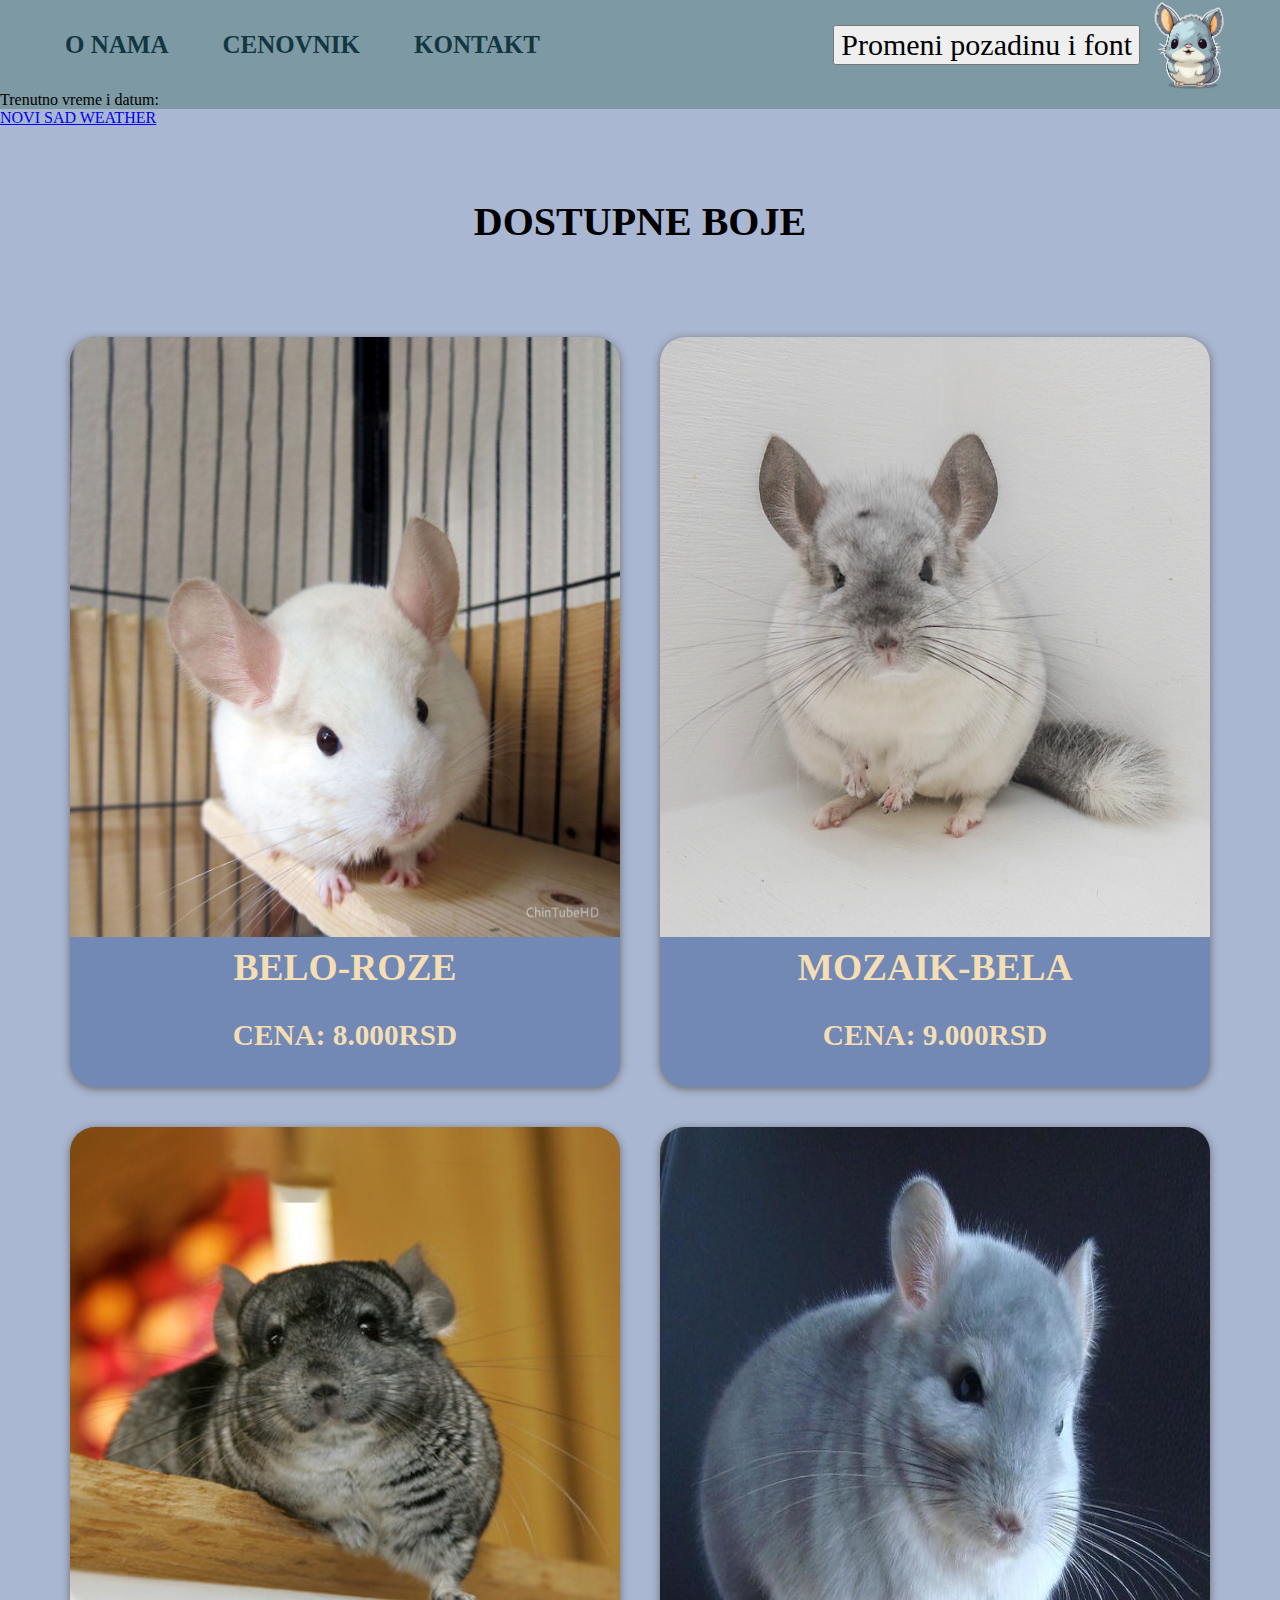
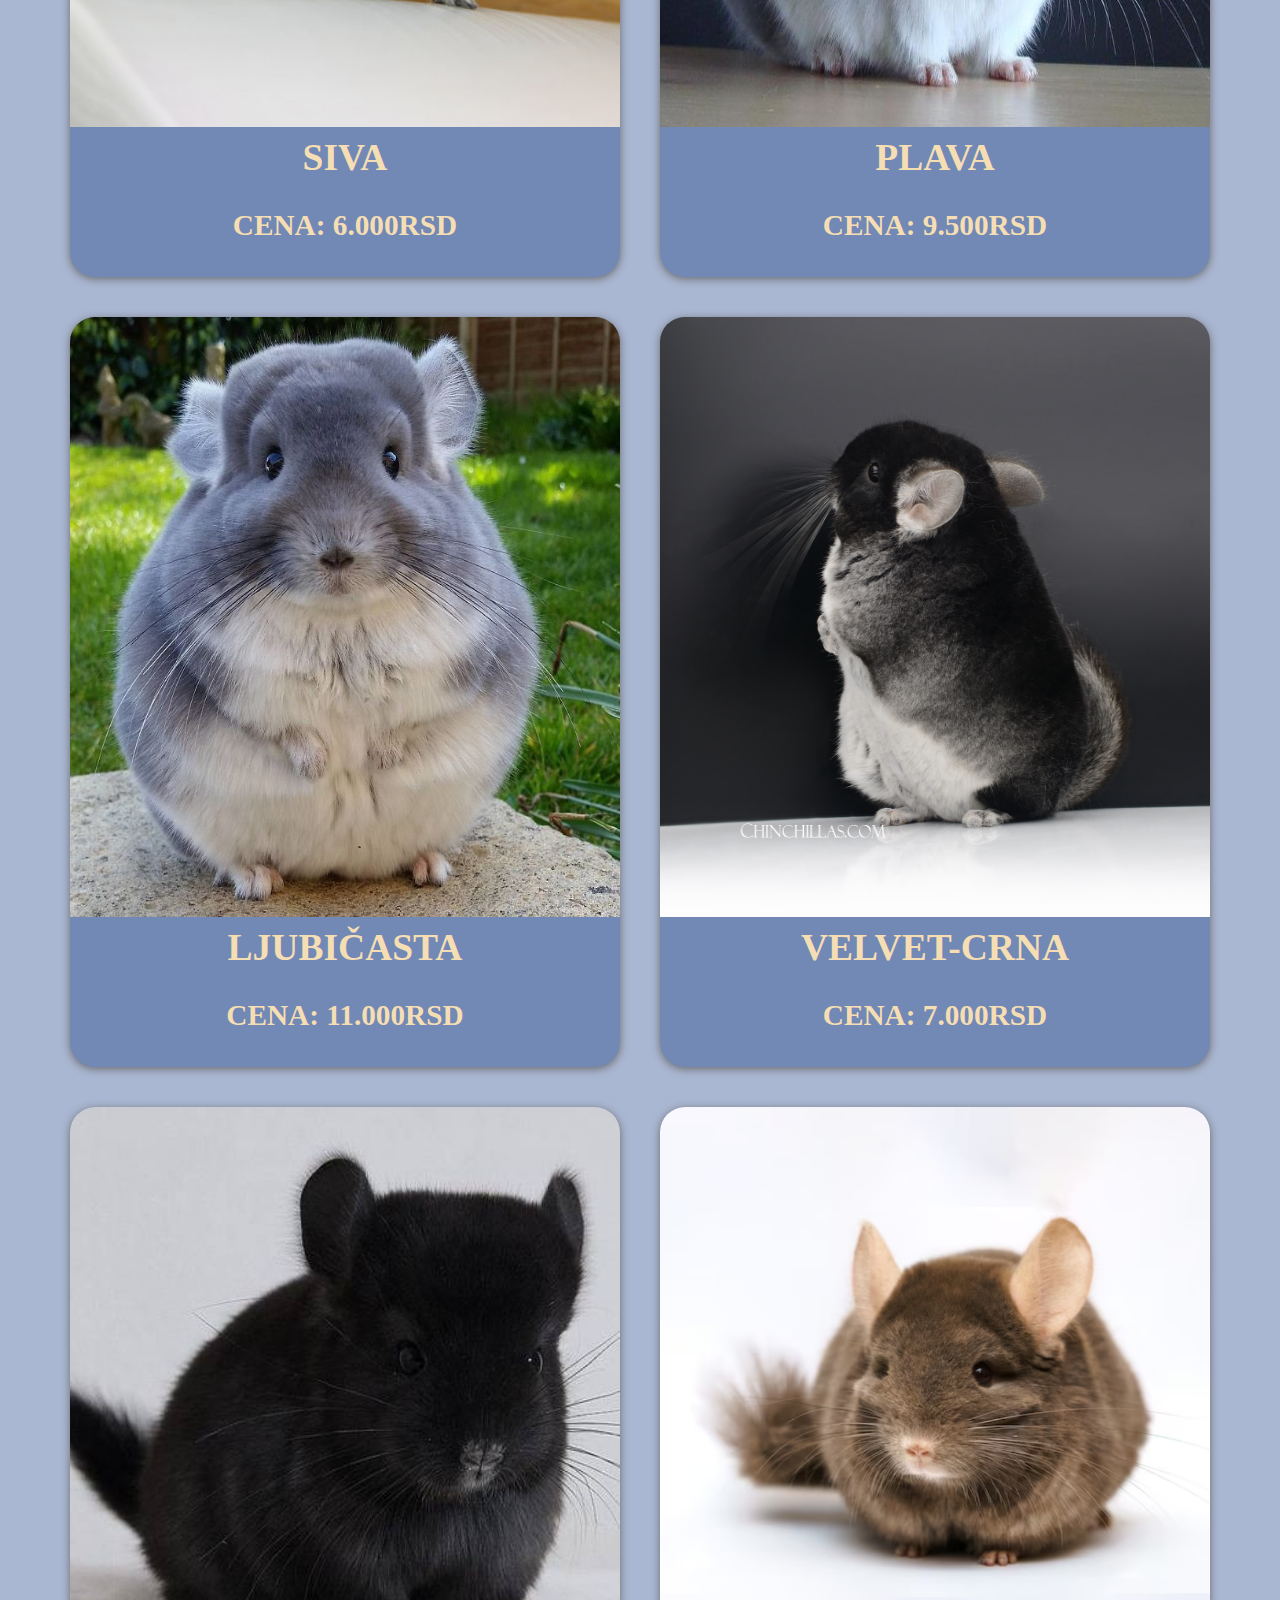
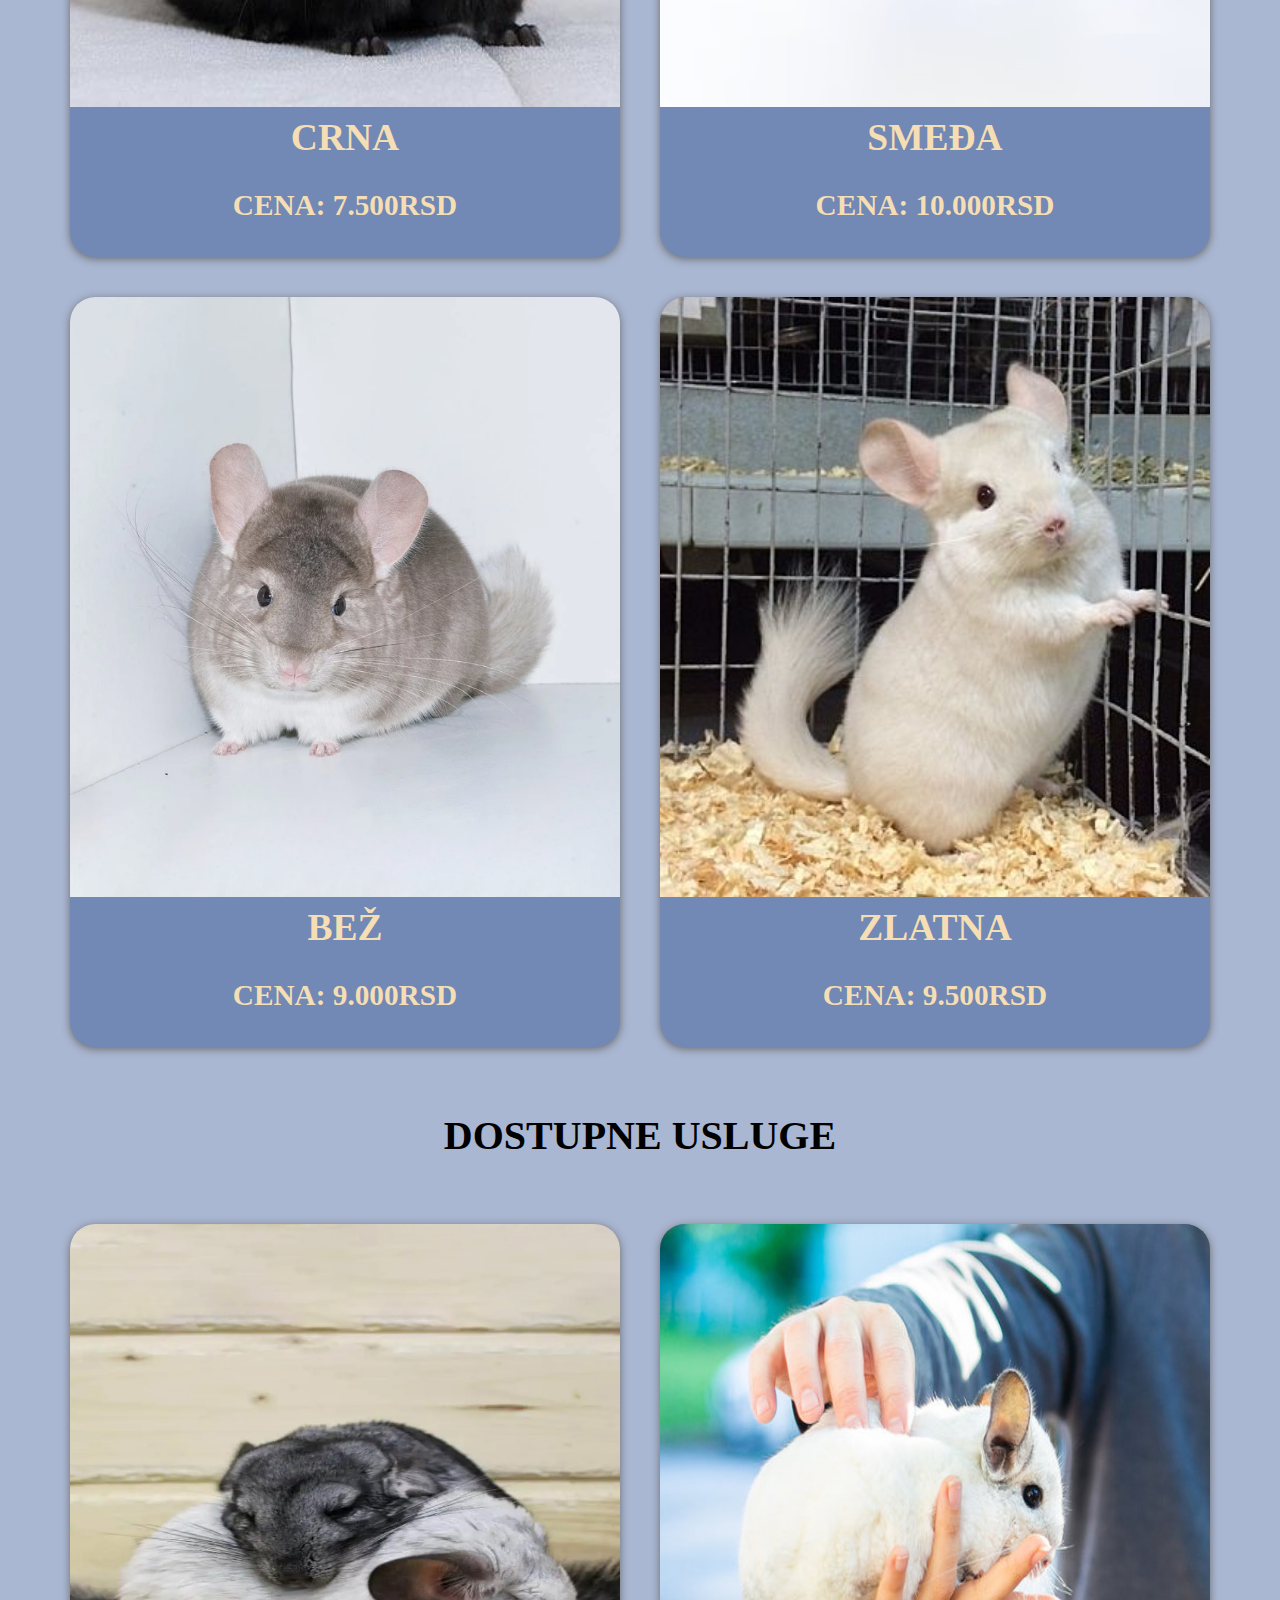
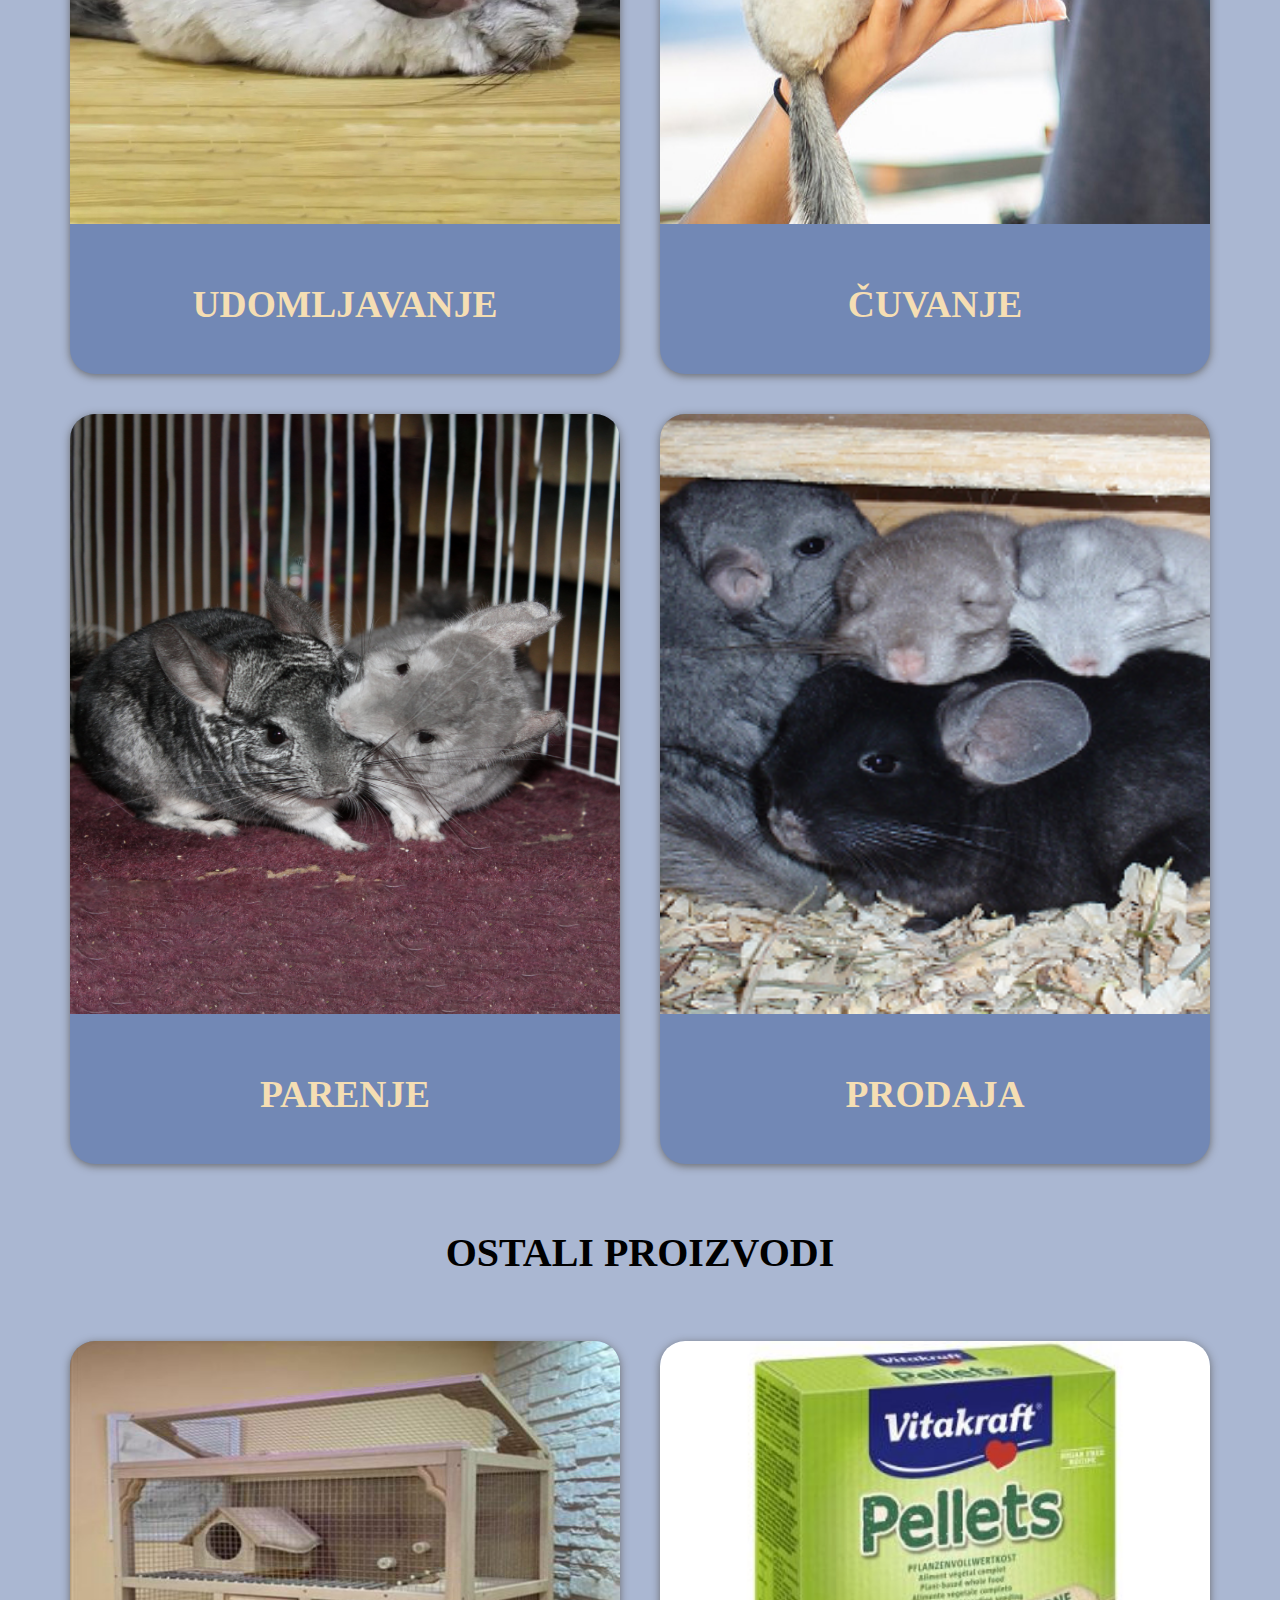
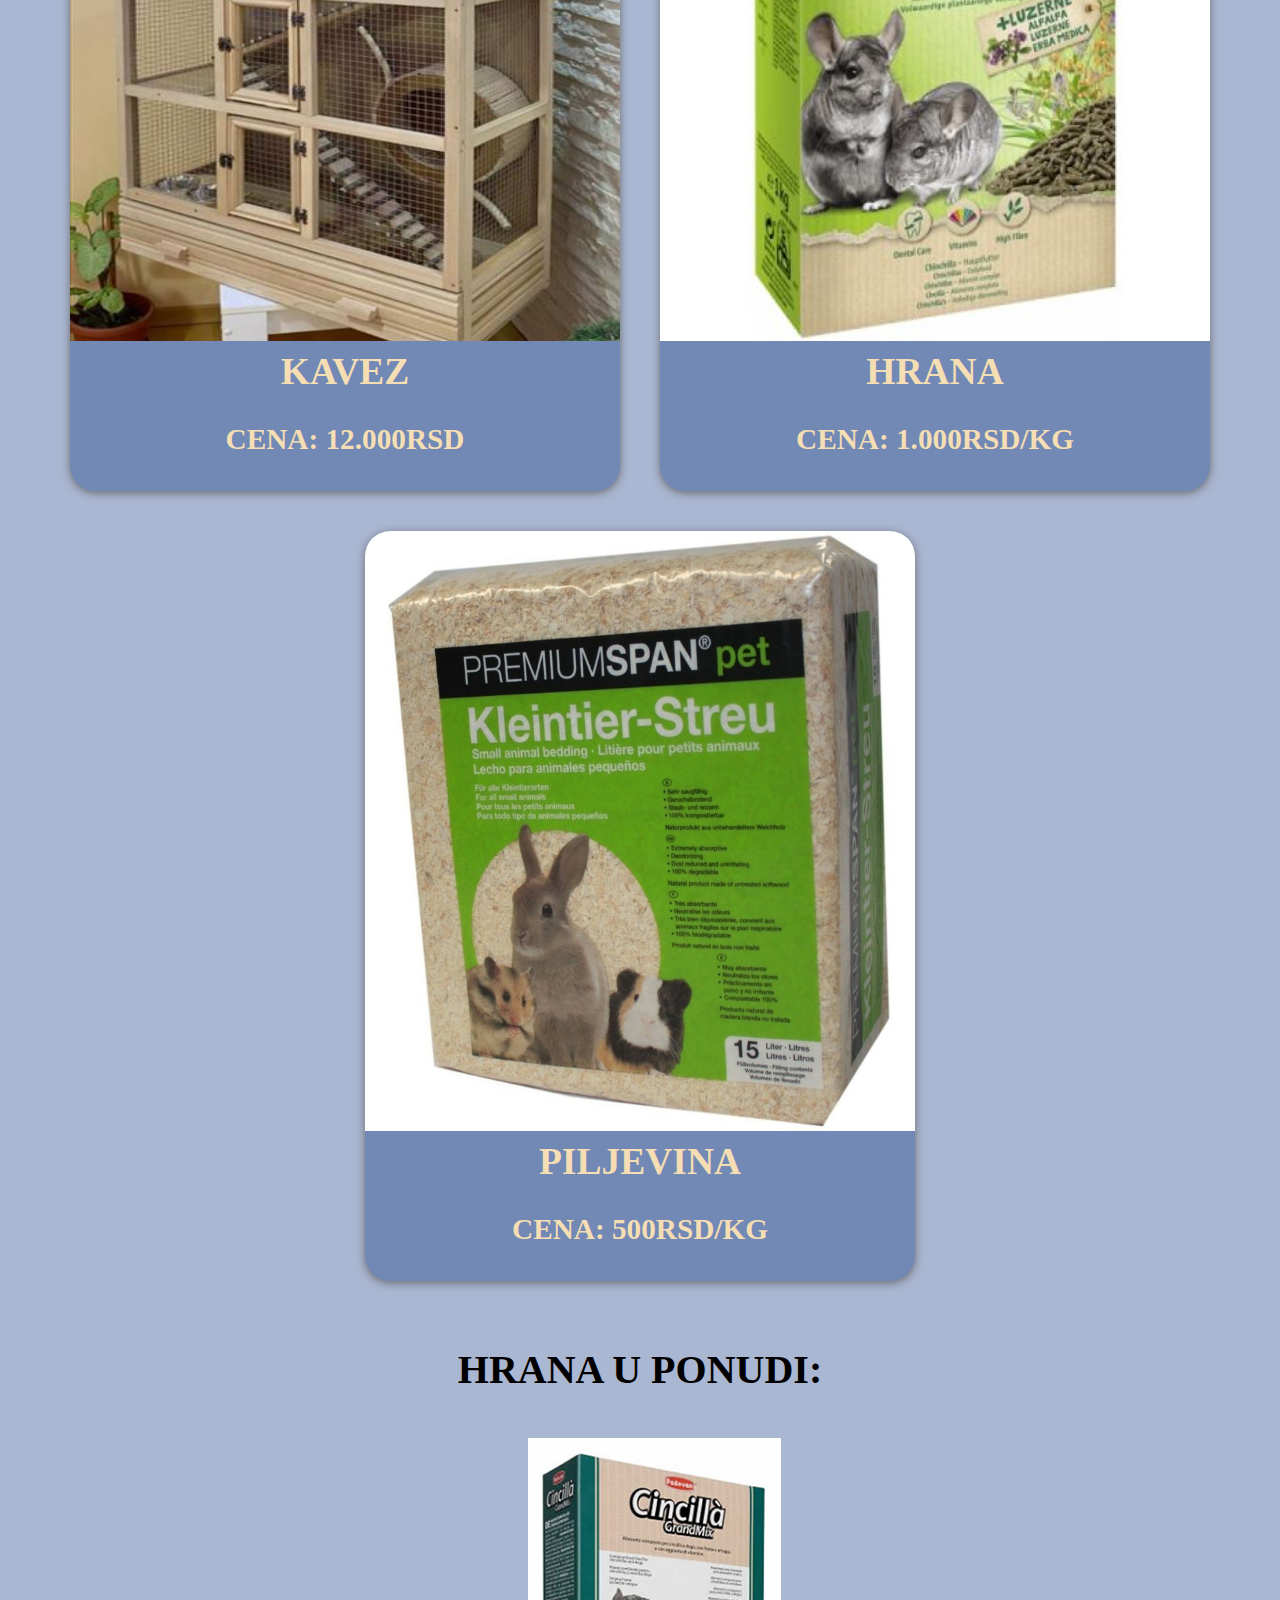
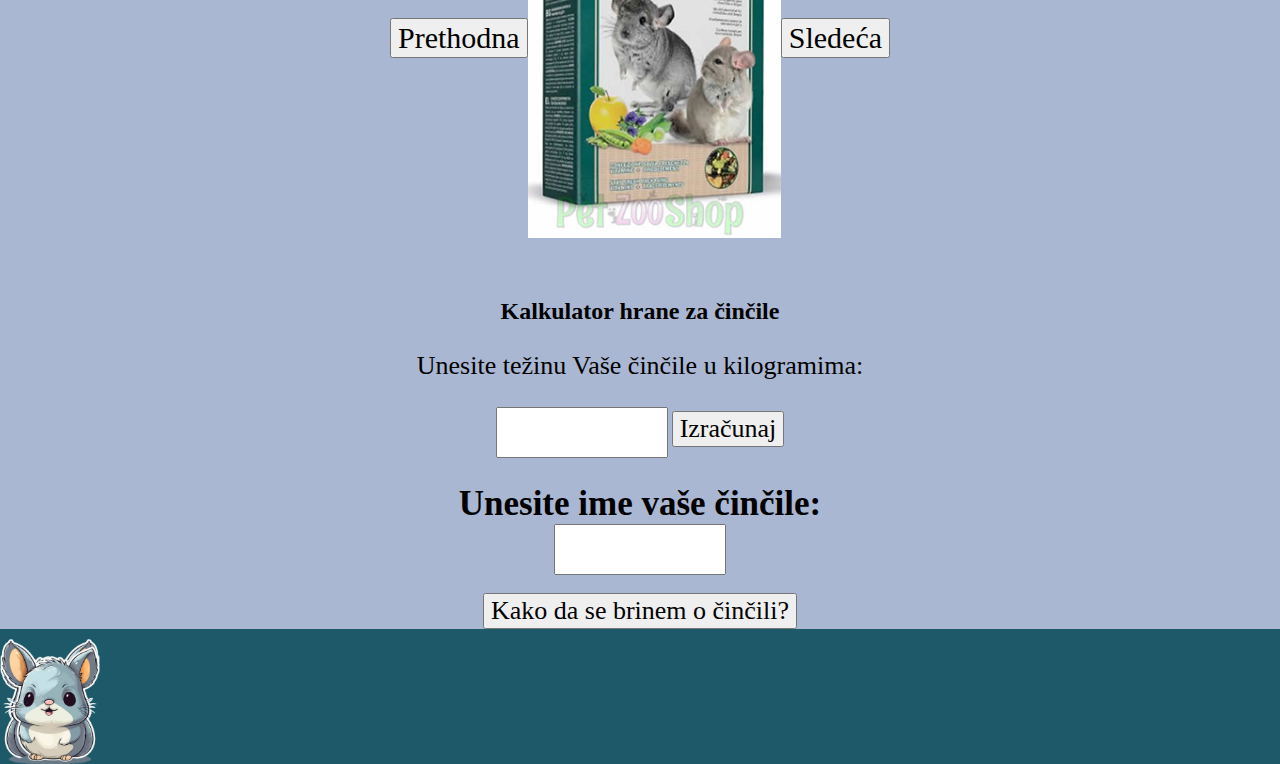
==== cenovnik.html @ d47b65b7 "Add files via upload" ====
<!DOCTYPE html>
<html>

<head>
    <meta charset="UTF-8">
    <link rel="stylesheet" href="style.css">
    <meta name="viewport" content="width=device-width, initial-scale=1.0">
    <link rel="stylesheet" href="https://cdnjs.cloudflare.com/ajax/libs/font-awesome/4.7.0/css/font-awesome.min.css">
    <link rel="shortcut icon" type="image/x-icon" href="slike/slika.ico" />
    <title>Cenovnik</title>
</head>

<body>
    <div class="navbar">

        <ul class="nav-menu">
            <li class="nav-item"><a href="index.html">O nama</a></li>
            <li class="nav-item"><a href="#">Cenovnik</a></li>
            <li class="nav-item"><a href="kontakt.html">Kontakt</a></li>
        </ul>
        <div class="navbar-logo">
            <button onclick="promenaStila()">Promeni pozadinu i font</button>
            <img class="logo" src="slike/logo.jpg">
        </div>

    </div>
    <div id="stil" class="tabele">
        <div id="real-time">
            <p>Trenutno vreme i datum: <span id="current-time"></span></p>
        </div>
        <a class="weatherwidget-io" href="https://forecast7.com/en/45d2719d83/novi-sad/" data-label_1="NOVI SAD"
            data-label_2="WEATHER" data-theme="original">NOVI SAD WEATHER</a>
        <script>
            !function (d, s, id) { var js, fjs = d.getElementsByTagName(s)[0]; if (!d.getElementById(id)) { js = d.createElement(s); js.id = id; js.src = 'https://weatherwidget.io/js/widget.min.js'; fjs.parentNode.insertBefore(js, fjs); } }(document, 'script', 'weatherwidget-io-js');
        </script>
        <h1 id="naslov"> Dostupne boje </h1>

        <div class="dostupne_boje">

            <div class="kartica_boja">
                <img src="slike/pink_white.jpg">
                <div class="info">
                    <h2>Belo-Roze</h2>
                    <h3>Cena: 8.000RSD</h3>
                </div>
            </div>

            <div class="kartica_boja">
                <img src="slike/white_mosaic.jpg">
                <div class="info">
                    <h2>Mozaik-Bela</h2>
                    <h3>Cena: 9.000RSD</h3>
                </div>
            </div>

            <div class="kartica_boja">
                <img src="slike/gray.jpg">
                <div class="info">
                    <h2>Siva</h2>
                    <h3>Cena: 6.000RSD</h3>
                </div>
            </div>

            <div class="kartica_boja">
                <img src="slike/blue_diamond.jpg">
                <div class="info">
                    <h2>Plava</h2>
                    <h3>Cena: 9.500RSD</h3>
                </div>
            </div>

            <div class="kartica_boja">
                <img src="slike/violet.jpg">
                <div class="info">
                    <h2>Ljubičasta</h2>
                    <h3>Cena: 11.000RSD</h3>
                </div>
            </div>

            <div class="kartica_boja">
                <img src="slike/black_velvet.jpg">
                <div class="info">
                    <h2>Velvet-Crna</h2>
                    <h3>Cena: 7.000RSD</h3>
                </div>
            </div>

            <div class="kartica_boja">
                <img src="slike/ebony.jpg">
                <div class="info">
                    <h2>Crna</h2>
                    <h3>Cena: 7.500RSD</h3>
                </div>
            </div>

            <div class="kartica_boja">
                <img src="slike/brown.png">
                <div class="info">
                    <h2>Smeđa</h2>
                    <h3>Cena: 10.000RSD</h3>
                </div>
            </div>

            <div class="kartica_boja">
                <img src="slike/beige.png">
                <div class="info">
                    <h2>Bež</h2>
                    <h3>Cena: 9.000RSD</h3>
                </div>
            </div>

            <div class="kartica_boja">
                <img src="slike/goldbar.jpg">
                <div class="info">
                    <h2>Zlatna</h2>
                    <h3>Cena: 9.500RSD</h3>
                </div>
            </div>
        </div>
               
        <h2 id="usluge"> Dostupne usluge </h2>

        <div class="dostupne_usluge">

            <div class="kartica_usluga">
                <img src="slike/udomljavanje.jpg">
                <div class="info">
                    <h2>Udomljavanje</h2>
                </div>
            </div>

            <div class="kartica_usluga">
                <img src="slike/cuvanje.jpg">
                <div class="info">
                    <h2>Čuvanje</h2>
                </div>
            </div>

            <div class="kartica_usluga">
                <img src="slike/parenje.jpg">
                <div class="info">
                    <h2>Parenje</h2>
                </div>
            </div>

            <div class="kartica_usluga">
                <img src="slike/prodaja.png">
                <div class="info">
                    <h2>Prodaja</h2>
                </div>
            </div>

        </div>


        <h2 id="proizvodi"> Ostali proizvodi </h2>

        <div class="ostali_proizvodi">


            <div class="kartica_proizvoda">
                <img src="slike/kavez.jpg">
                <div class="info">
                    <h2>Kavez</h2>
                    <h3>Cena: 12.000RSD</h3>
                </div>
            </div>

            <div class="kartica_proizvoda">
                <img src="slike/hrana.jpg">
                <div class="info">
                    <h2>Hrana</h2>
                    <h3>Cena: 1.000RSD/kg</h3>
                </div>
            </div>

            <div class="kartica_proizvoda">
                <img src="slike/piljevina.jpg">
                <div class="info">
                    <h2>Piljevina</h2>
                    <h3>Cena: 500RSD/kg</h3>
                </div>
            </div>
        </div>

        <h2 id="hrana">HRANA U PONUDI:</h2>

        <div class="hrana">
            <button onclick="prethodnaSlika()">Prethodna</button>
            <img id="slika" src="slike/image1.jpg" alt="Prva slika">
            <button onclick="sledecaSlika()">Sledeća</button>
        </div>
        <p id="cena"></p>

        <div class="kalkulator">
            <h2>Kalkulator hrane za činčile</h2>
            <p>Unesite težinu Vaše činčile u kilogramima:</p>
            <input type="text" id="kilogrami">
            <button onclick="izracunaj()">Izračunaj</button>
            <p id="rezultat"></p>
        </div>
        <div class="briga">
            <h2> Unesite ime vaše činčile: </h2>
            <input type="text" id="ime-cincile"><br><br>
            <button onclick="pokreniBrisanje()">Kako da se brinem o činčili?</button>
            <div id="briga-o-cincili"></div>
        </div>

        <script src="script.js"></script>
        <div class="animacija">
            <div class="cincila1"><img src="slike/animacija levo.png"></div>
            <div class="cincila2"><img src="slike/animacija.png"></div>
        </div>

    </div>

</body>

</html>
---- style.css ----
html,
body {
    margin: 0;
    padding: 0;
}

* {
    font-family: cursive;
}

.navbar {
    display: flex;
    justify-content: space-between;
    align-items: center;
    background-color: #7d99a4;
}

.navbar .logo {
    width: 100px;
    padding-right: 40px;
}

.nav-menu .nav-item {
    display: inline;
    margin: 20px;
    font-size: 25px;
}

.nav-menu .nav-item a {
    text-decoration: none;
    color: #123740;
    text-transform: uppercase;
    font-weight: bold;
    padding: 15px 5px;
    border-radius: 20px;
    transition: 0.3s ease;
}

.nav-menu .nav-item a:hover {
    background-color: #687989;
}

.hero-card h1 {
    color: wheat;
    text-align: center;
    font-size: 50px;
}

.hero-image {
    background-image: url(slike/heroimage.jpg);
    background-repeat: no-repeat;
    background-size: cover;
    height: 70vh;
    display: flex;
    align-items: center;
    justify-content: center;
}

.hero-image .hero-card {
    width: 600px;
    text-align: center;
    height: 150px;
}

.hero-image .hero-card a {
    background-color: white;
    color: black;
    padding: 10px 15px;
    border-radius: 25px;
    text-decoration: none;
    font-weight: bold;
}

.hero-image .hero-card a:hover {
    background-color: transparent;
    transition: 0.3s ease;
}

.o_nama {
    margin: auto;
    font-size: 35px;
    text-align: center;
}

.o_nama h2 {
    padding-top: 50px;
    padding-bottom: 20px;
    font-size: 40px;
    text-transform: uppercase;
}

.usluge {
    display: flex;
    align-items: center;
    justify-content: center;
    padding: 0px 50px;
}

.usluge .kartica {
    background-color: #123740;
    width: 650px;
    margin: 20px 20px;
    height: 750px;
    box-shadow: 0 2px 8px 0 rgba(99, 99, 99, .9);
    border-radius: 25px;

}

.kartica img {
    width: 100%;
    height: 600px;
    border-top-right-radius: 25px;
    border-top-left-radius: 25px;
}

.kartica h2 {
    text-align: center;
    margin: 10px 0px;
    color: wheat;
}

.kartica a {
    text-decoration: none;
    color: white;
    padding: 10px 15px;
    border-radius: 25px;
    display: block;
    width: 150px;
    margin: 15px auto;
    text-align: center;
    font-size: 25px;
}

.kartica a:hover {
    color: wheat;
}

h2 {
    margin: 0;
}

#naslov, #usluge, #proizvodi, #hrana {
    text-align: center;
    padding: 45px 0px;
    font-size: 40px;
    text-transform: uppercase;
    font-weight: 700;
}


.kartica {
    position: relative;
    transition: transform 0.3s ease-in-out;
}

.kartica:hover {
    transform: translateY(-15px);

}

.detalji {
    background-color: #7d99a4;
}

.nase_usluge h2 {
    padding-bottom: 50px;
}

.o_nama p {
    padding: 0px 50px;
    text-align: justify;
}

#loginStatus {
    text-align: center;
}

.dostupne_boje,
.dostupne_usluge,
.ostali_proizvodi {
    display: flex;
    align-items: center;
    justify-content: center;
    height: auto;
    flex-wrap: wrap;
}

.dostupne_boje .kartica_boja,
.dostupne_usluge .kartica_usluga,
.ostali_proizvodi .kartica_proizvoda {
    background-color: #7288b5;
    width: 550px;
    margin: 20px 20px;
    height: 750px;
    box-shadow: 0 2px 8px 0 rgba(99, 99, 99, .9);
    border-radius: 25px;
}

.kartica_boja img,
.kartica_usluga img,
.kartica_proizvoda img {
    width: 100%;
    height: 600px;
    border-top-right-radius: 25px;
    border-top-left-radius: 25px;
    margin-bottom: 0px;
}


.kartica_boja h2,
.kartica_proizvoda h2 {
    text-align: center;
    color: wheat;
}

.kartica_usluga h2 {
    padding-top: 50px;
    text-align: center;
    color: wheat;
}

.kartica_boja h3,
.kartica_proizvoda h3 {
    text-align: center;
    color: wheat
}

.info {
    display: flex;
    flex-direction: column;
    text-align: center;
    font-size: 25px;
    text-transform: uppercase;
}

.info h2 {
    margin-top: 5px;

}


.tabele {
    background-color: #aab7d2;
}

.kartica_boja,
.kartica_proizvoda,
.kartica_usluga {
    transform: scale(1);
    transition: transform 0.5s ease-in-out;
}

.kartica_boja:hover,
.kartica_proizvoda:hover,
.kartica_usluga:hover {
    transform: scale(1.1);
}

.container {
    max-width: 1200px;
    margin: 50px auto;
    overflow: hidden;
    box-shadow: 0 0 10px rgba(0, 0, 0, 0.1);
}

.contact-form {
    display: flex;
    align-items: center;
    background-color: #aab7d2;
    padding: 20px;
    border-radius: 8px;

}

.form-image {
    width: 30%;
}

.form-content {
    flex: 1;
    padding: 0 20px;
}

.form-group {
    margin-bottom: 20px;
}

.form-group label {
    display: block;
    font-weight: bold;
    margin-bottom: 5px;
}

.form-group input,
.form-group textarea,
.form-group select {
    width: 100%;
    padding: 10px;
    border: 1px solid #ccc;
    border-radius: 4px;
    box-sizing: border-box;
    margin-top: 5px;
}

.form-group textarea {
    resize: vertical;
}

.form-group button {
    text-align: center;
    margin: 0 auto;
    display: block;
    background-color: #4caf50;
    color: #fff;
    padding: 10px 15px;
    border: none;
    border-radius: 4px;
    cursor: pointer;
}

.form-group button:hover {
    background-color: #45a049;
}

.form-right {
    height: 600px;
    width: 400px;
    background-image: url('slike/pozadina_levo.png');
    background-size: cover;
}

.form-left {
    height: 600px;
    width: 400px;
    background-image: url('slike/pozadina_forme.png');
    background-size: cover;
}


.animacija {
    margin-top: 0px;
    padding-top: 10px;
    width: 100%;
    height: 125px;
    background-color: #1d5968;
    display: flex;

}

.animacija .cincila1 img {
    align-items: center;
    width: 100px;
    position: absolute;

    animation-name: cincila1;
    animation-duration: 5s;
    animation-direction: alternate;
    animation-iteration-count: infinite;
    animation-timing-function: linear;

}

.animacija .cincila2 img {
    align-items: center;
    width: 100px;
    position: absolute;

    animation-name: cincila2;
    animation-duration: 5s;
    animation-direction: alternate;
    animation-iteration-count: infinite;
    animation-timing-function: linear;

}

@keyframes cincila1 {
    from {
        left: 0px;
    }

    to {
        left: 47%;
    }

}

@keyframes cincila2 {
    from {
        right: 0px;
    }

    to {
        right: 47%;
    }

}


@media screen and (min-width: 320px) and (max-width: 425px) {


    .navbar {
        height: 60px;
    }

    .navbar img {
        display: none;
    }

    .navbar ul {
        margin: auto;
        display: flex;
        flex-direction: row;
        align-items: center;
        padding: 0px;
    }

    .navbar .nav-item {
        padding: 5px 5px;
        margin: 5px;
    }

    .navbar ul li a {
        font-size: 13px;
    }

    .hero-image {
        display: flex;
        align-items: center;
        height: 200px;
    }

    .hero-image img {
        display: flex;
        flex-direction: column;
        width: 100%;
        padding: 0px, 5px;
    }

    .hero-image .hero-card h1 {
        font-size: 18px;
        -webkit-text-stroke-color: black;
        -webkit-text-stroke-width: 1px;
    }

    .hero-card {
        padding: 0px 20px;
    }

    .hero-card a {
        font-size: 15px;
        padding: 0px 20px;
    }

    .o_nama h2 {
        font-size: 20px;
        padding: 10px 0px;
    }

    .o_nama p {
        margin: 0px;
        font-size: 17px;
        padding: 0px 20px;
    }

    .usluge {
        display: flex;
        flex-direction: column;
        align-items: center;
        padding: 0px 5px;

    }

    .usluge .kartica {
        width: 300px;
        height: auto;
        margin: 10px 0px;
        text-align: center;
    }

    .usluge .kartica h1 {
        font-size: 25px;
        margin: 0px;
    }

    .usluge .kartica a {
        margin: 5px auto;
        padding: 5px;
    }

    .usluge .kartica img {
        height: 270px;
    }

    .animacija {
        height: 65px;
    }

    .animacija img {
        height: 60px;
        width: 70px !important;
    }

    .tabele h2 {
        padding: 10px 0px;
        display: flex;
        text-align: center;
        font-size: 20px;
    }

    .dostupne_boje .kartica_boja,
    .dostupne_usluge .kartica_usluga,
    .ostali_proizvodi .kartica_proizvoda {
        display: flex;
        flex-direction: column;
        align-items: center;
        width: 300px;
        height: auto;
        margin: 10px 0px;
        text-align: center;

    }

    .dostupne_boje .kartica_boja h2,
    .dostupne_usluge .kartica_usluga h2,
    .ostali_proizvodi .kartica_proizvoda h2 {
        font-size: 25px;
        margin: 0px;
    }

    .dostupne_boje .kartica_boja img,
    .dostupne_usluge .kartica_usluga img,
    .ostali_proizvodi .kartica_proizvoda img {
        height: 270px;
    }

    .container {
        margin: 10px 0px;
    }

    .contact-form {
        display: block;
        margin: 0px auto;
        width: 70%;
        border-radius: 8px;
    }

    .form-image {
        display: none;
    }

}
#contact-title{
    text-align: center;
}

@media screen and (min-width:768px) and (max-width:1024px) {

    .hero-image {
        display: flex;
        align-items: center;
        height: 550px;
    }

    .hero-image img {
        display: flex;
        flex-direction: column;
        width: 100%;
        padding: 0px, 5px;
    }

    .hero-image .hero-card h1 {
        font-size: 50px;
        -webkit-text-stroke-color: black;
        -webkit-text-stroke-width: 1px;
    }

    .o_nama h2 {
        font-size: 40px;
        padding: 10px 0px;
    }

    .o_nama p {
        margin: 0px;
        font-size: 30px;
        padding: 0px 20px;
    }

    .usluge {
        display: flex;
        flex-wrap: wrap;
        align-items: center;
        padding: 0px 5px;
    }

    .usluge .kartica {
        width: 300px;
        height: auto;
        margin: 20px 20px;
        text-align: center;
    }

    .usluge .kartica img {
        height: 350px;
    }

    .usluge .kartica h1 {
        font-size: 30px;
        margin: 0px;
    }

    .usluge .kartica a {
        font-size: 20px;
        margin: 5px auto;
        padding: 5px;
    }

    .usluge .kartica img {
        height: 270px;
    }

    .animacija {
        height: 100px;
    }

    .animacija img {
        height: 100px;
        width: 102px;
    }

    .tabele h2 {
        padding: 10px 0px;
        font-size: 40px;
    }

    .dostupne_boje .kartica_boja,
    .dostupne_usluge .kartica_usluga,
    .ostali_proizvodi .kartica_proizvoda {
        display: flex;
        flex-direction: column;
        align-items: center;
        width: 300px;
        height: auto;
        margin: 30px 10px;
        text-align: center;

    }

    .dostupne_boje .kartica_boja h2,
    .dostupne_usluge .kartica_usluga h2,
    .ostali_proizvodi .kartica_proizvoda h2 {
        font-size: 25px;
        margin: 0px;
    }

    .dostupne_boje .kartica_boja img,
    .dostupne_usluge .kartica_usluga img,
    .ostali_proizvodi .kartica_proizvoda img {
        height: 270px;
    }

    .container {
        margin: 10px 0px;
    }

    .contact-form {
        display: flex;
        margin: 0px auto;
        width: 90%;
        border-radius: 8px;
    }

    .form-right {
        display: none;
    }

    .form-left {
        height: 370px;
        width: 35%;
    }
}

.hrana img {
    height: 400px;
}

.hrana {
    display: flex;
    align-items: center;
    justify-content: center;

}

.hrana button {
    font-size: 30px;
}

#cena {
    display: flex;
    align-items: center;
    justify-content: center;
}

#cena {
    font-size: 30px;
}

.navbar-logo {
    display: flex;
    align-items: center;
    text-align: center;

}

.navbar-logo button {
    font-size: 30px;
}

.kalkulator {
    text-align: center;
    justify-content: center;
    justify-items: center;
}

.kalkulator h1 {
    font-size: 40px;
}

.kalkulator p,
button {
    font-size: 26px;
}

#kilogrami {
    height: 45px;
}

.faa {
    display: flex;
    align-items: center;
    text-align: center;
    justify-content: center;
}

#prikazKorpe[hidden] {
    display: flex;
    flex-direction: column;
    justify-content: center;
    align-items: center;
}

.briga {
    text-align: center;
}

.briga h2 {
    font-size: 35px;
}

#ime-cincile {
    height: 45px;
}

.faq-section {
    font-size: 30px;
    margin: 20px;
    padding: 10px;
    background: #f7f7f7;
    border: 1px solid #ccc;
    border-radius: 5px;
}

.accordion {
    background-color: #eee;
    color: #444;
    cursor: pointer;
    padding: 18px;
    width: 100%;
    border: none;
    text-align: left;
    outline: none;
    font-size: 25px;
    transition: 0.4s;
}

.active,
.accordion:hover {
    background-color: #ccc;
}

.panel {
    padding: 0 18px;
    background-color: white;
    max-height: 0;
    overflow: hidden;
    transition: max-height 0.2s ease-out;
}

.scrolling-text-container {
    width: 100%;
    overflow: hidden;
}

.scrolling-text {
    white-space: nowrap;
    animation: scrolling 15s linear infinite;
}

@keyframes scrolling {
    0% {
        transform: translateX(100%);
    }

    100% {
        transform: translateX(-100%);
    }
}

#real-time {
    margin-top: 0px;
    background-color: #7d99a4;
}

#real-time p {
    margin: 0px;

}
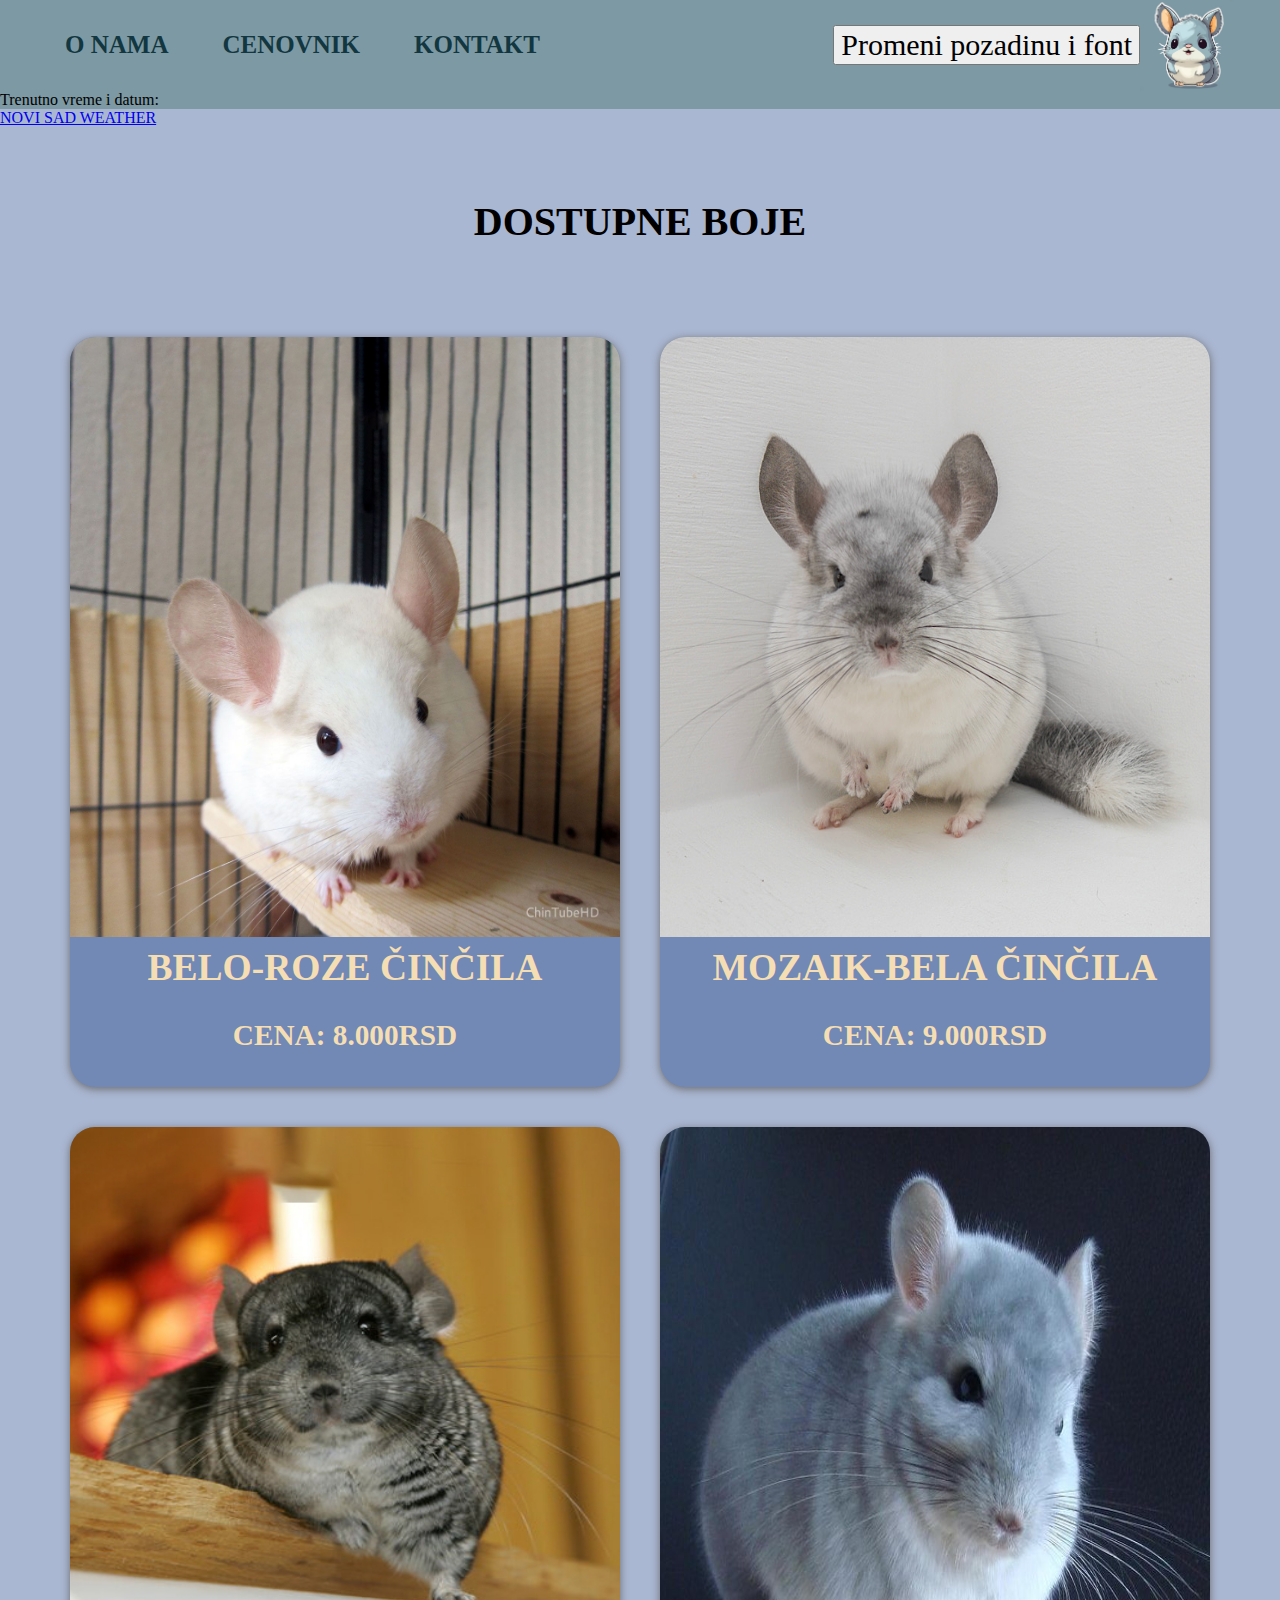
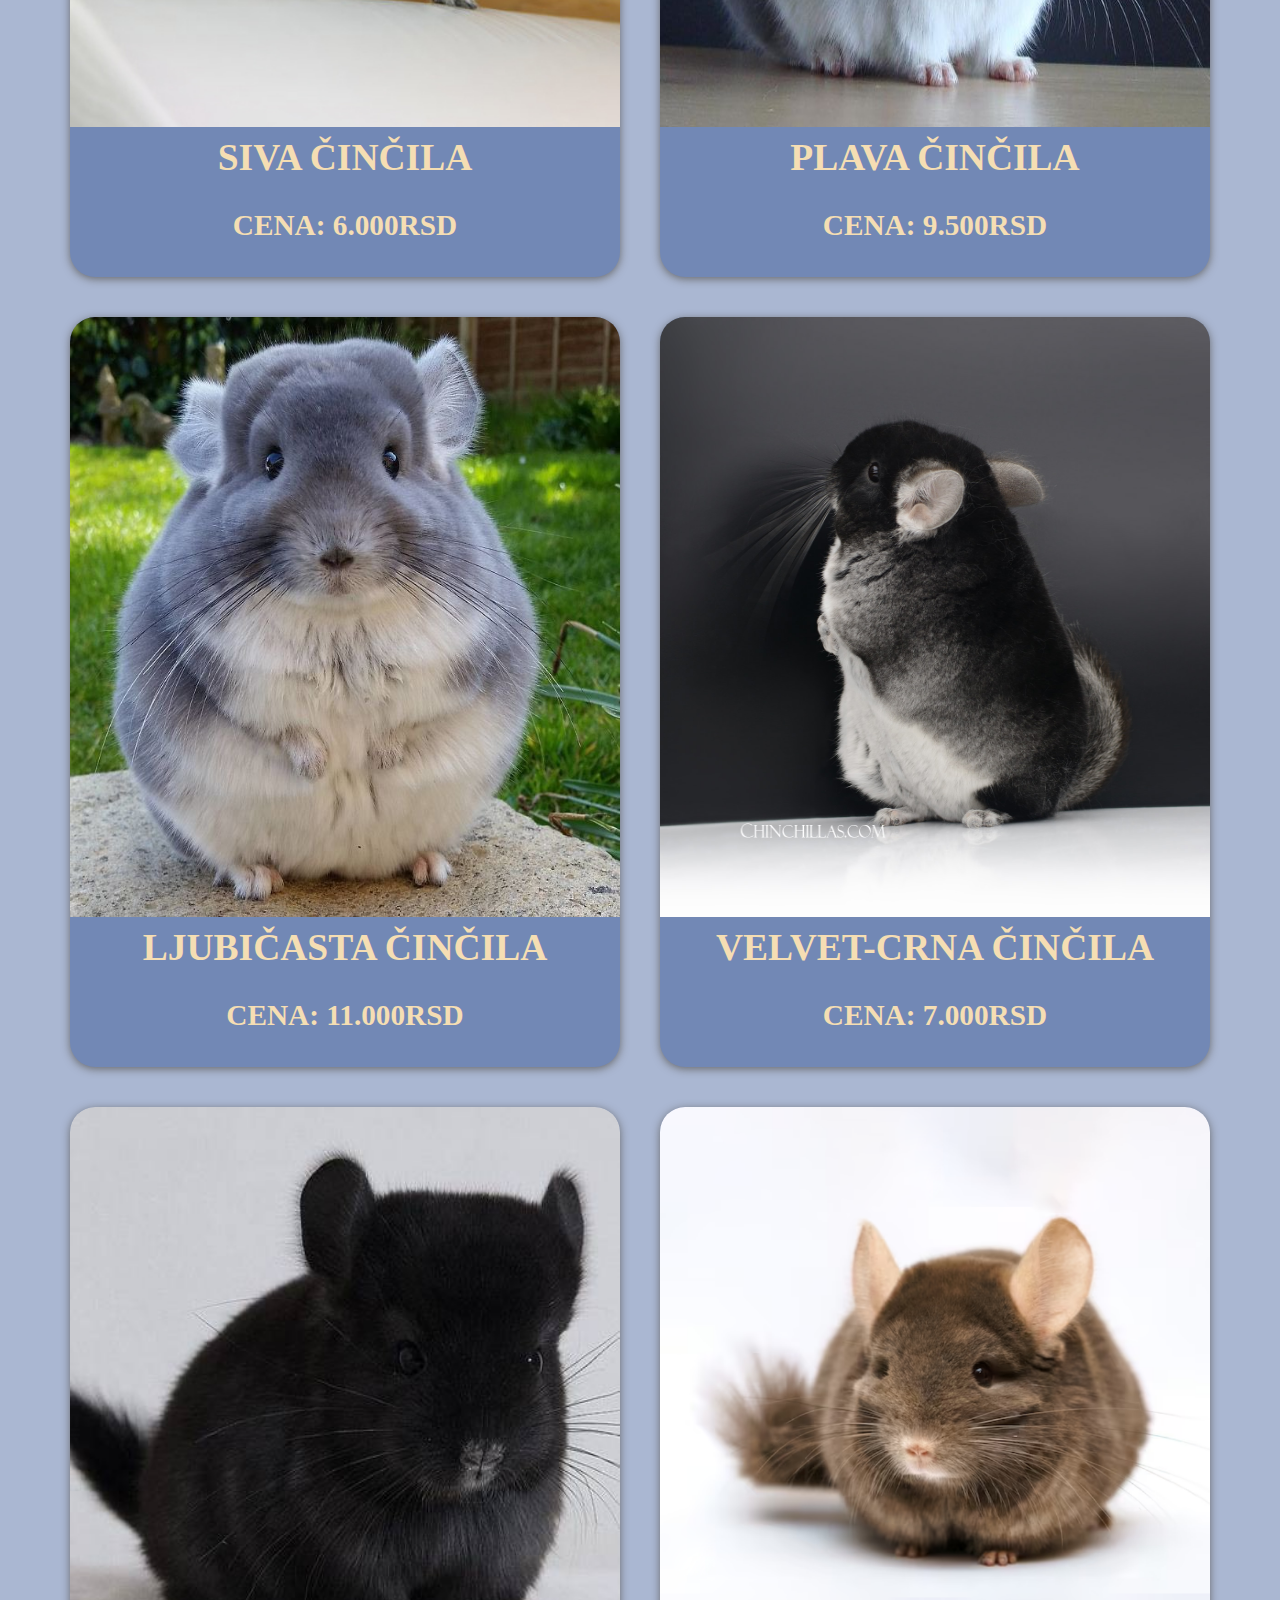
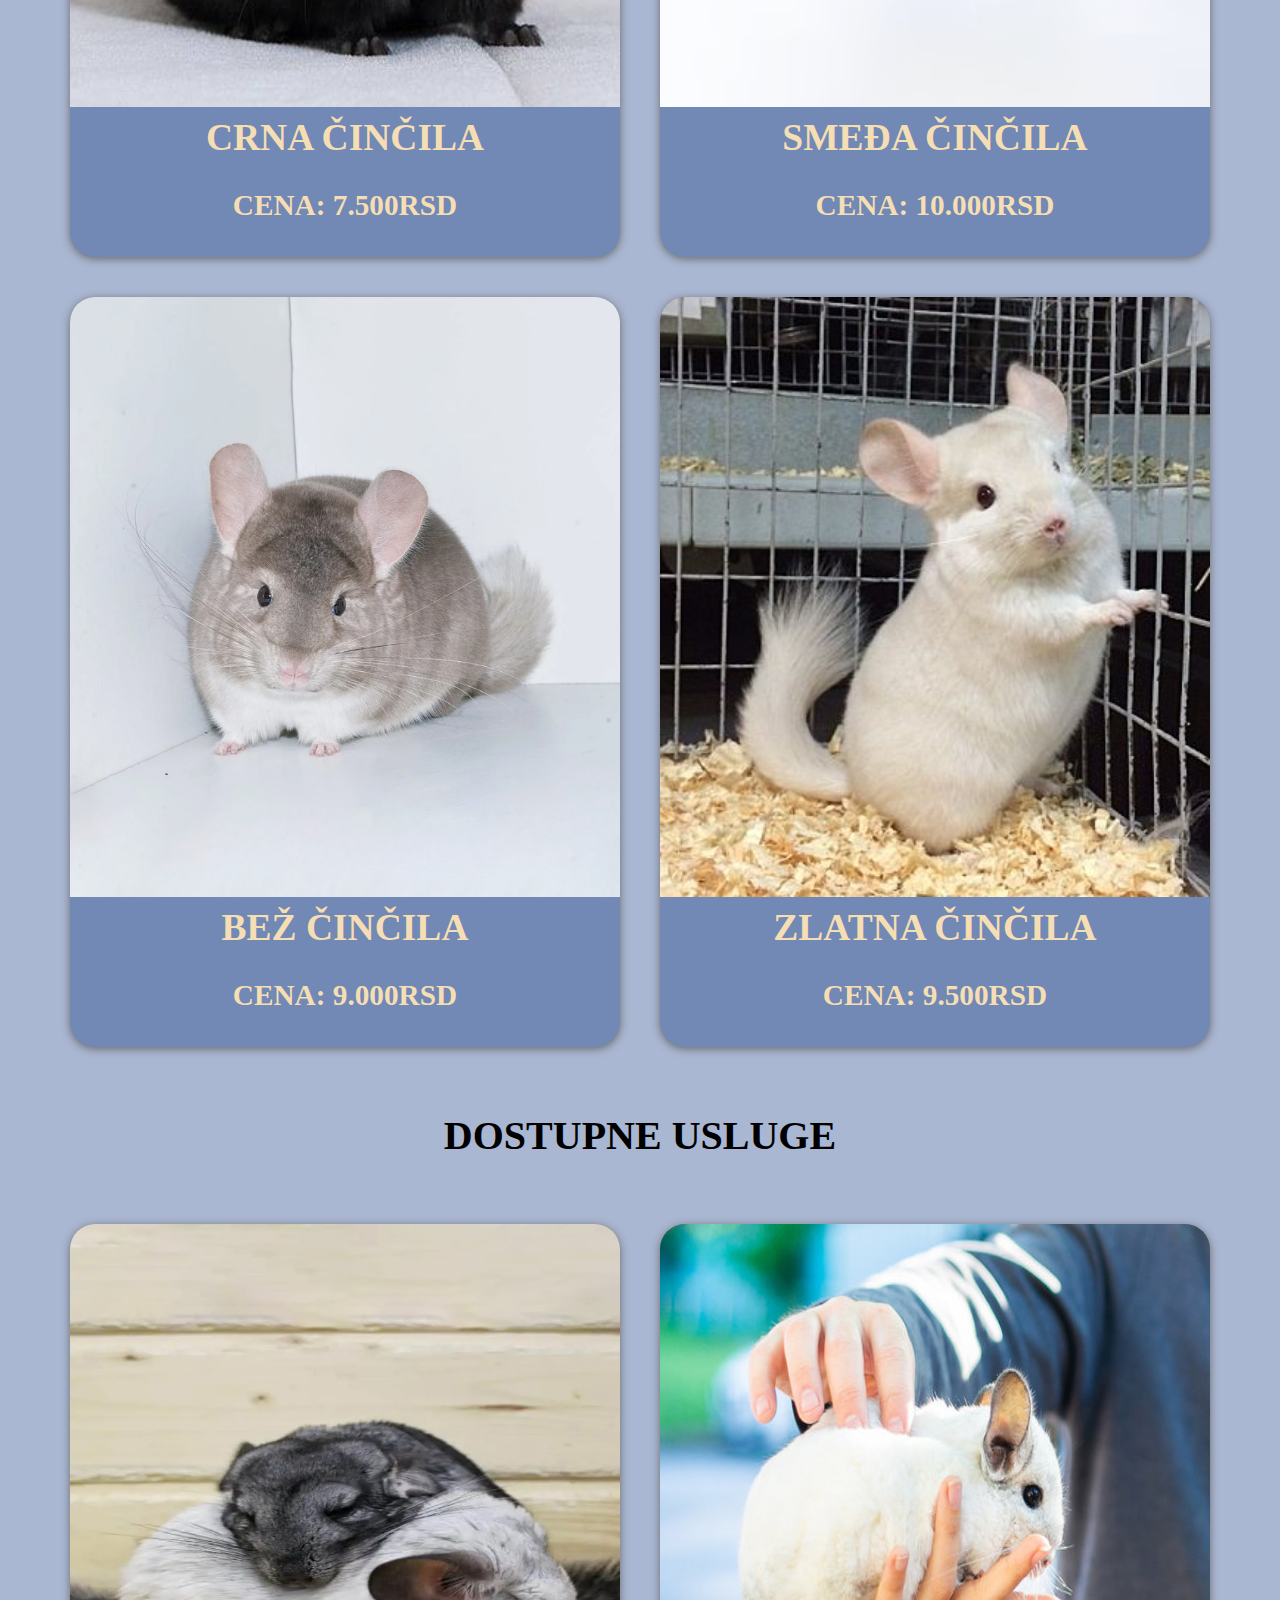
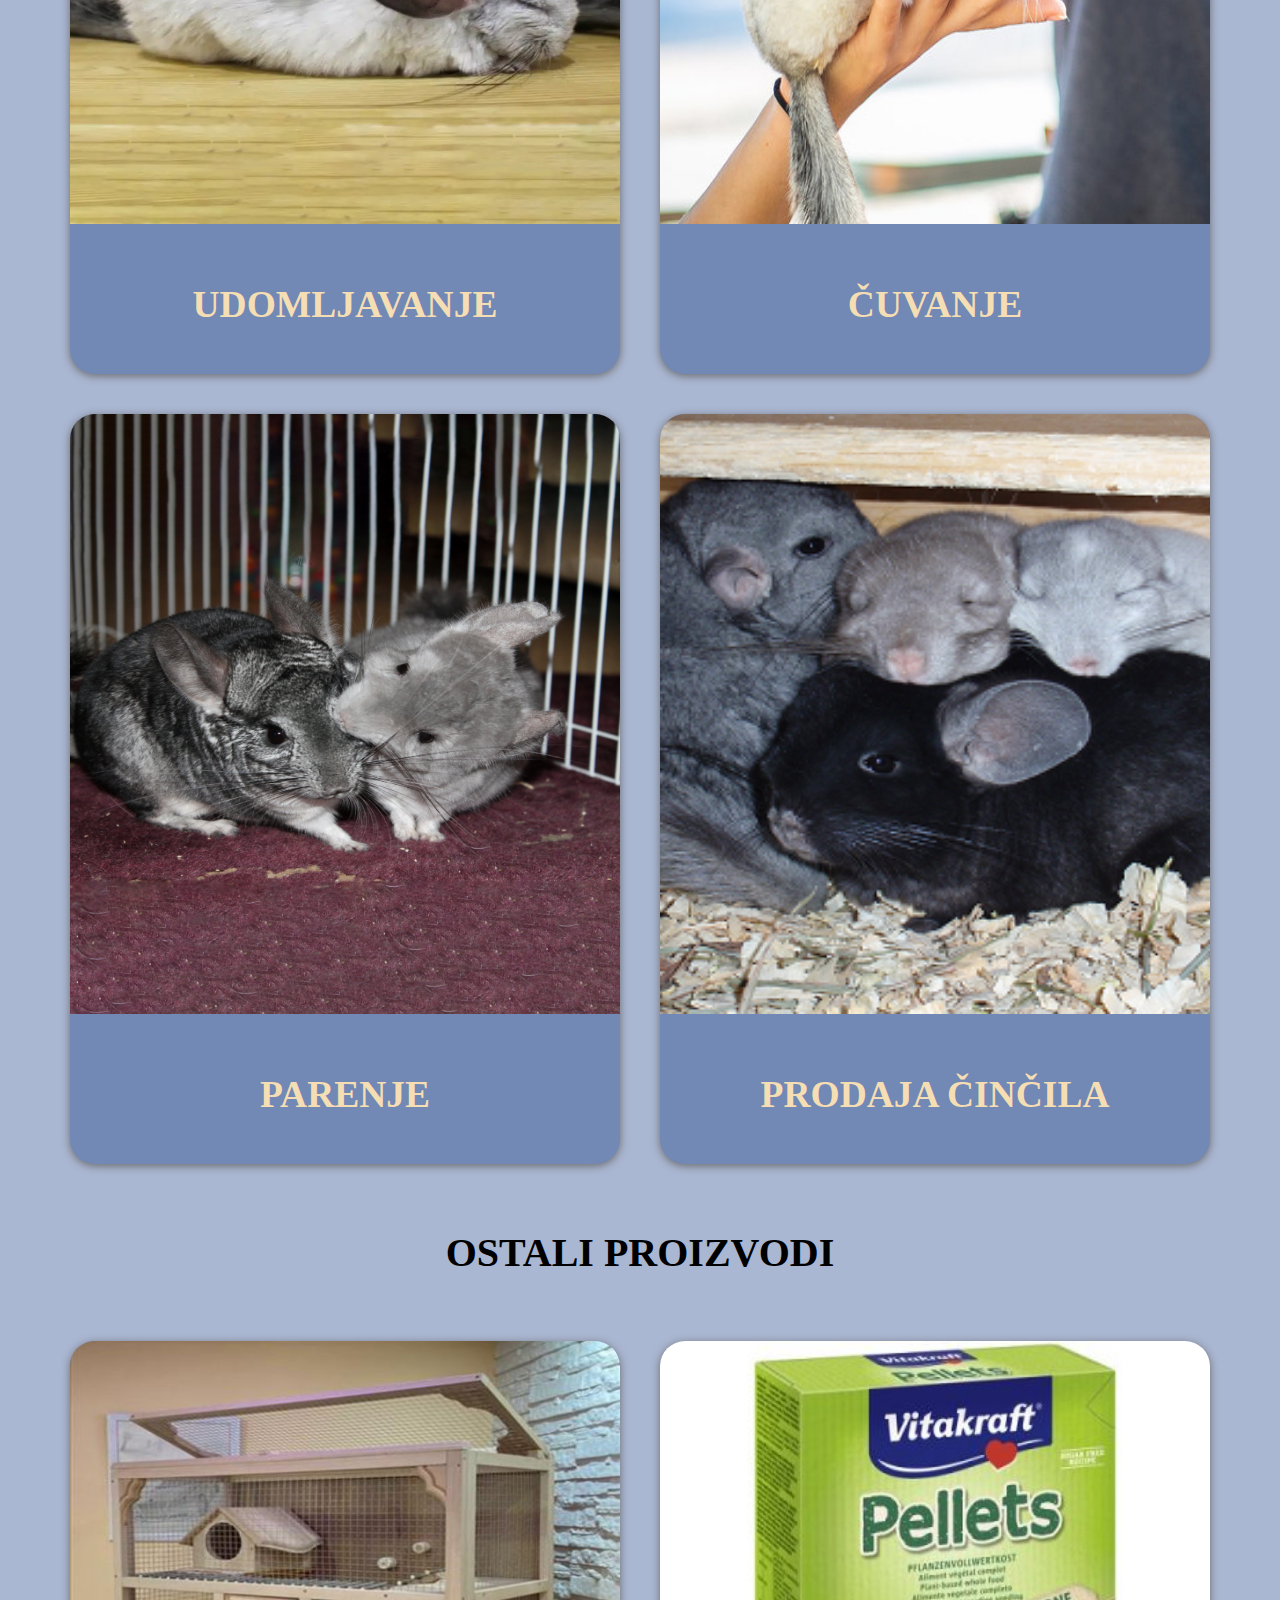
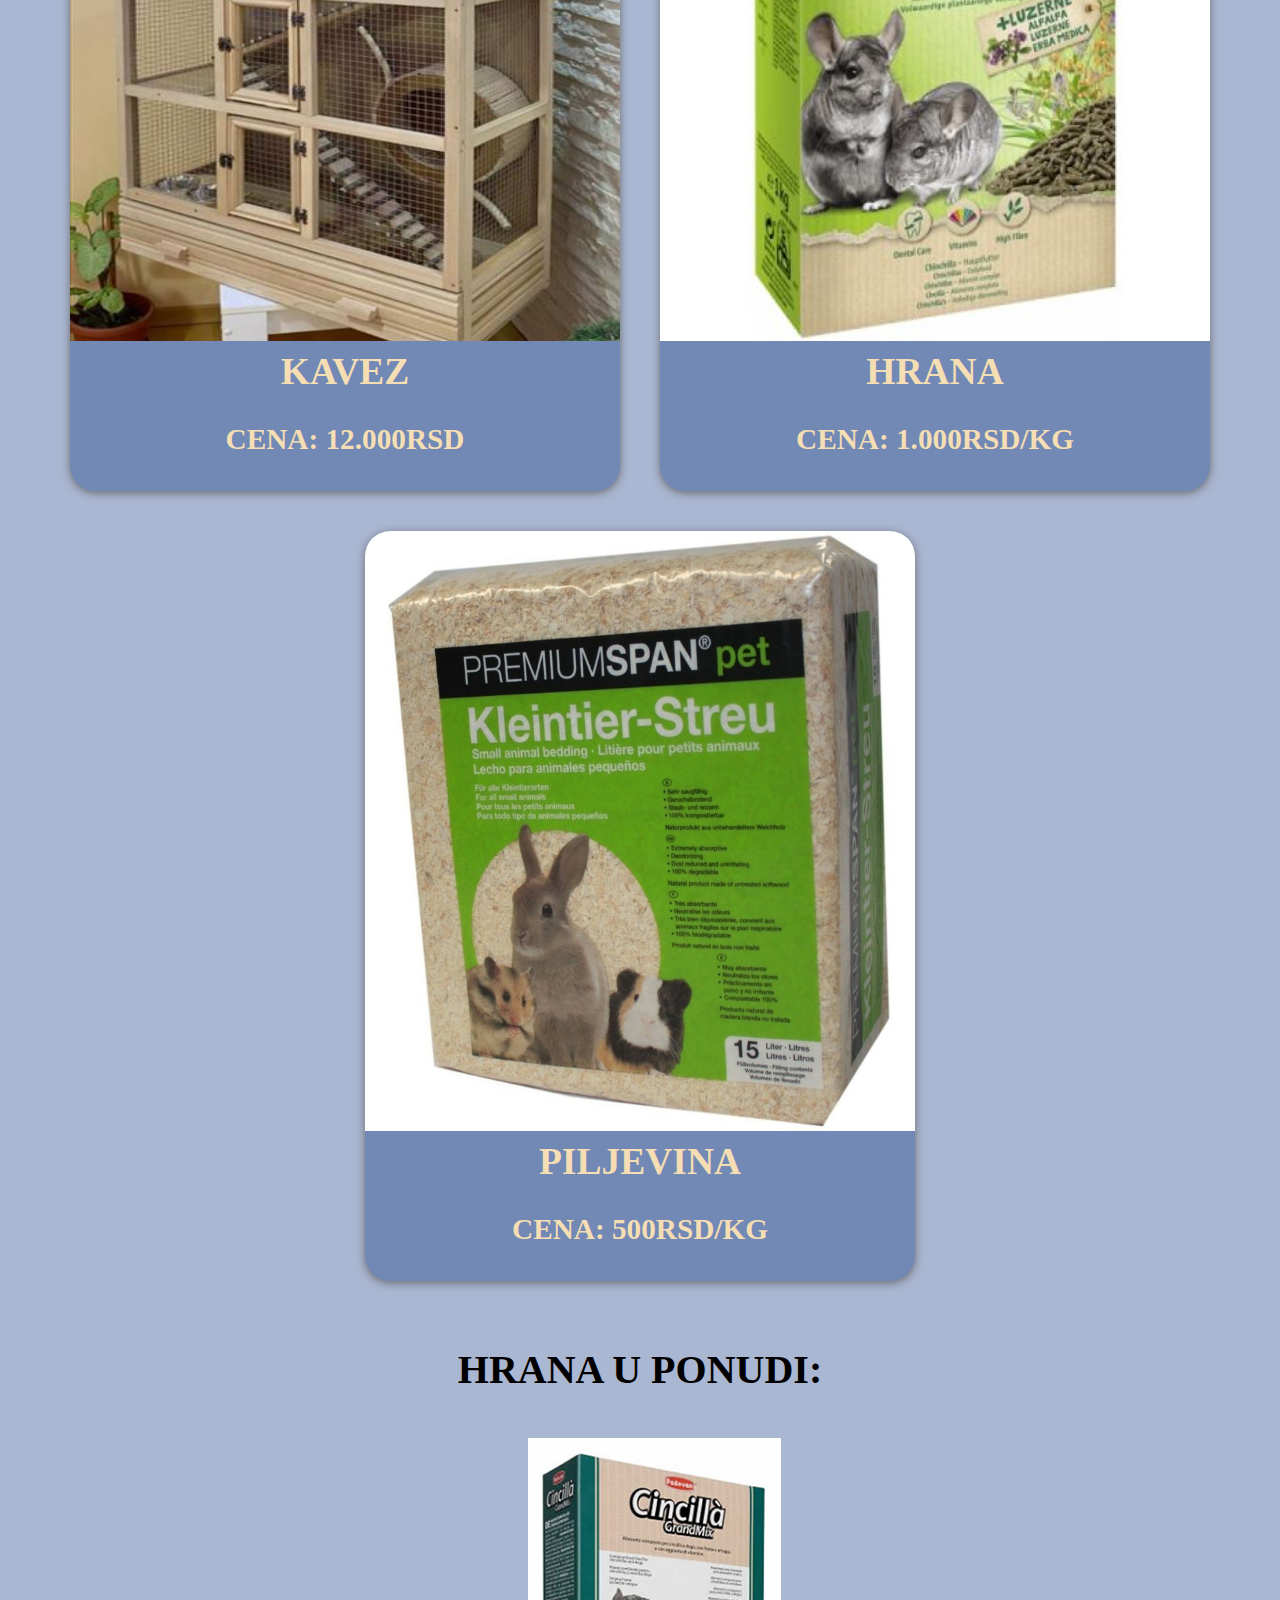
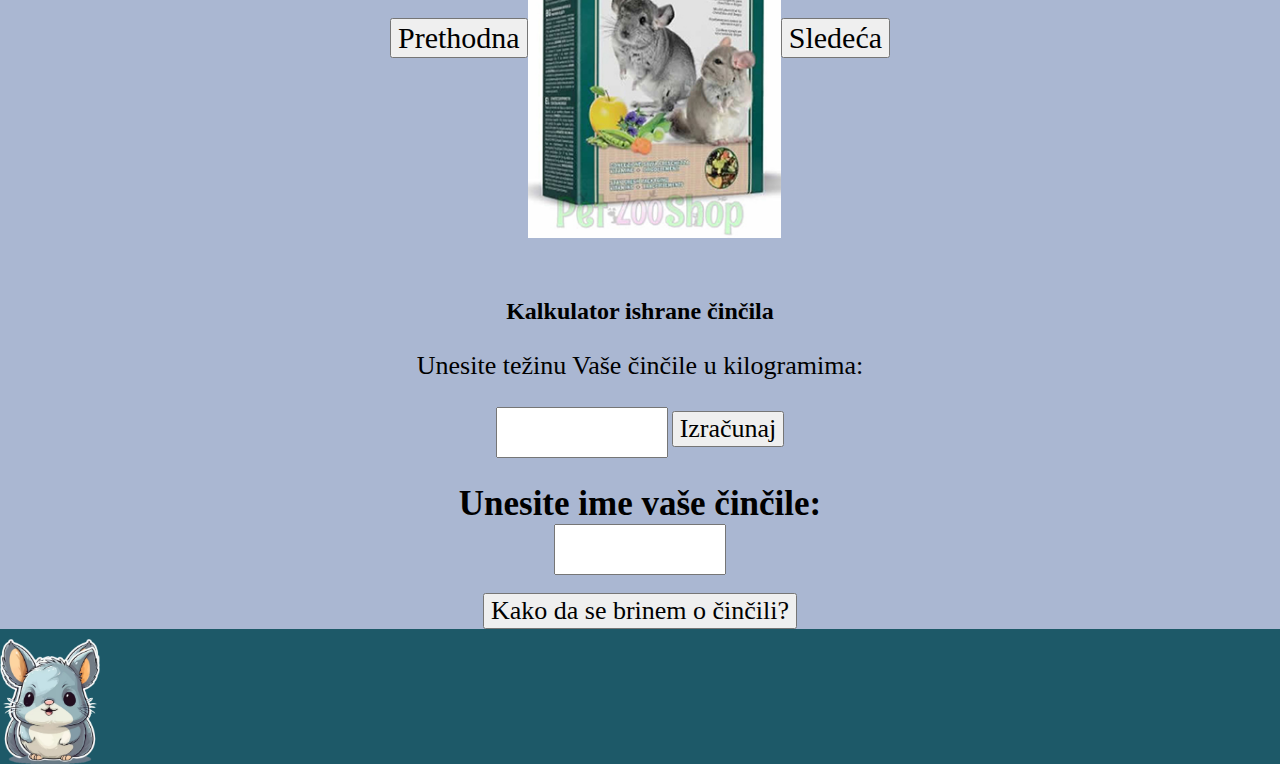
==== commit f593a824: "dodavanje kljucnih reci u h tag" ====
--- a/cenovnik.html
+++ b/cenovnik.html
@@ -40,7 +40,7 @@
             <div class="kartica_boja">
                 <img src="slike/pink_white.jpg">
                 <div class="info">
-                    <h2>Belo-Roze</h2>
+                    <h2>Belo-Roze činčila</h2>
                     <h3>Cena: 8.000RSD</h3>
                 </div>
             </div>
@@ -48,7 +48,7 @@
             <div class="kartica_boja">
                 <img src="slike/white_mosaic.jpg">
                 <div class="info">
-                    <h2>Mozaik-Bela</h2>
+                    <h2>Mozaik-Bela činčila</h2>
                     <h3>Cena: 9.000RSD</h3>
                 </div>
             </div>
@@ -56,7 +56,7 @@
             <div class="kartica_boja">
                 <img src="slike/gray.jpg">
                 <div class="info">
-                    <h2>Siva</h2>
+                    <h2>Siva činčila</h2>
                     <h3>Cena: 6.000RSD</h3>
                 </div>
             </div>
@@ -64,7 +64,7 @@
             <div class="kartica_boja">
                 <img src="slike/blue_diamond.jpg">
                 <div class="info">
-                    <h2>Plava</h2>
+                    <h2>Plava činčila</h2>
                     <h3>Cena: 9.500RSD</h3>
                 </div>
             </div>
@@ -72,7 +72,7 @@
             <div class="kartica_boja">
                 <img src="slike/violet.jpg">
                 <div class="info">
-                    <h2>Ljubičasta</h2>
+                    <h2>Ljubičasta činčila</h2>
                     <h3>Cena: 11.000RSD</h3>
                 </div>
             </div>
@@ -80,7 +80,7 @@
             <div class="kartica_boja">
                 <img src="slike/black_velvet.jpg">
                 <div class="info">
-                    <h2>Velvet-Crna</h2>
+                    <h2>Velvet-Crna činčila</h2>
                     <h3>Cena: 7.000RSD</h3>
                 </div>
             </div>
@@ -88,7 +88,7 @@
             <div class="kartica_boja">
                 <img src="slike/ebony.jpg">
                 <div class="info">
-                    <h2>Crna</h2>
+                    <h2>Crna činčila</h2>
                     <h3>Cena: 7.500RSD</h3>
                 </div>
             </div>
@@ -96,7 +96,7 @@
             <div class="kartica_boja">
                 <img src="slike/brown.png">
                 <div class="info">
-                    <h2>Smeđa</h2>
+                    <h2>Smeđa činčila</h2>
                     <h3>Cena: 10.000RSD</h3>
                 </div>
             </div>
@@ -104,7 +104,7 @@
             <div class="kartica_boja">
                 <img src="slike/beige.png">
                 <div class="info">
-                    <h2>Bež</h2>
+                    <h2>Bež činčila</h2>
                     <h3>Cena: 9.000RSD</h3>
                 </div>
             </div>
@@ -112,7 +112,7 @@
             <div class="kartica_boja">
                 <img src="slike/goldbar.jpg">
                 <div class="info">
-                    <h2>Zlatna</h2>
+                    <h2>Zlatna činčila</h2>
                     <h3>Cena: 9.500RSD</h3>
                 </div>
             </div>
@@ -146,7 +146,7 @@
             <div class="kartica_usluga">
                 <img src="slike/prodaja.png">
                 <div class="info">
-                    <h2>Prodaja</h2>
+                    <h2>Prodaja činčila</h2>
                 </div>
             </div>
 
@@ -193,7 +193,7 @@
         <p id="cena"></p>
 
         <div class="kalkulator">
-            <h2>Kalkulator hrane za činčile</h2>
+            <h2>Kalkulator ishrane činčila</h2>
             <p>Unesite težinu Vaše činčile u kilogramima:</p>
             <input type="text" id="kilogrami">
             <button onclick="izracunaj()">Izračunaj</button>
@@ -216,4 +216,4 @@
 
 </body>
 
-</html>+</html>
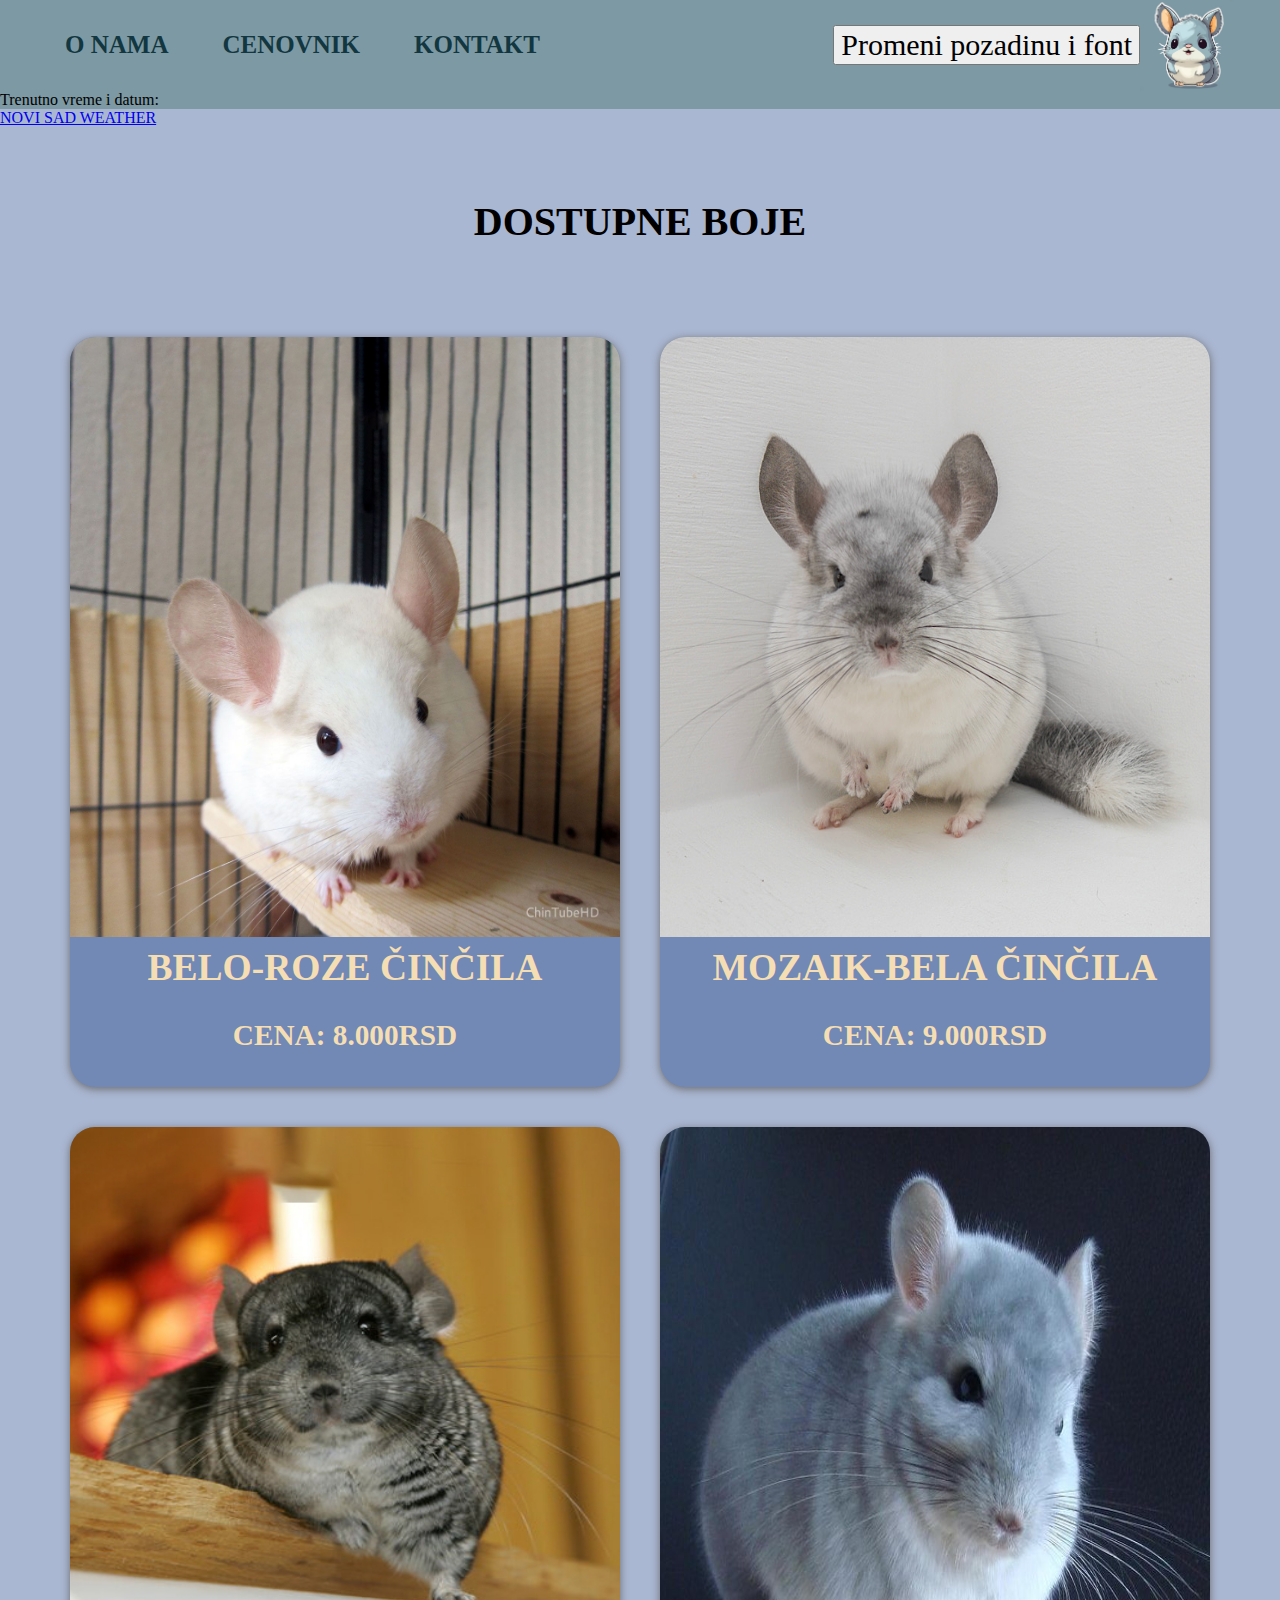
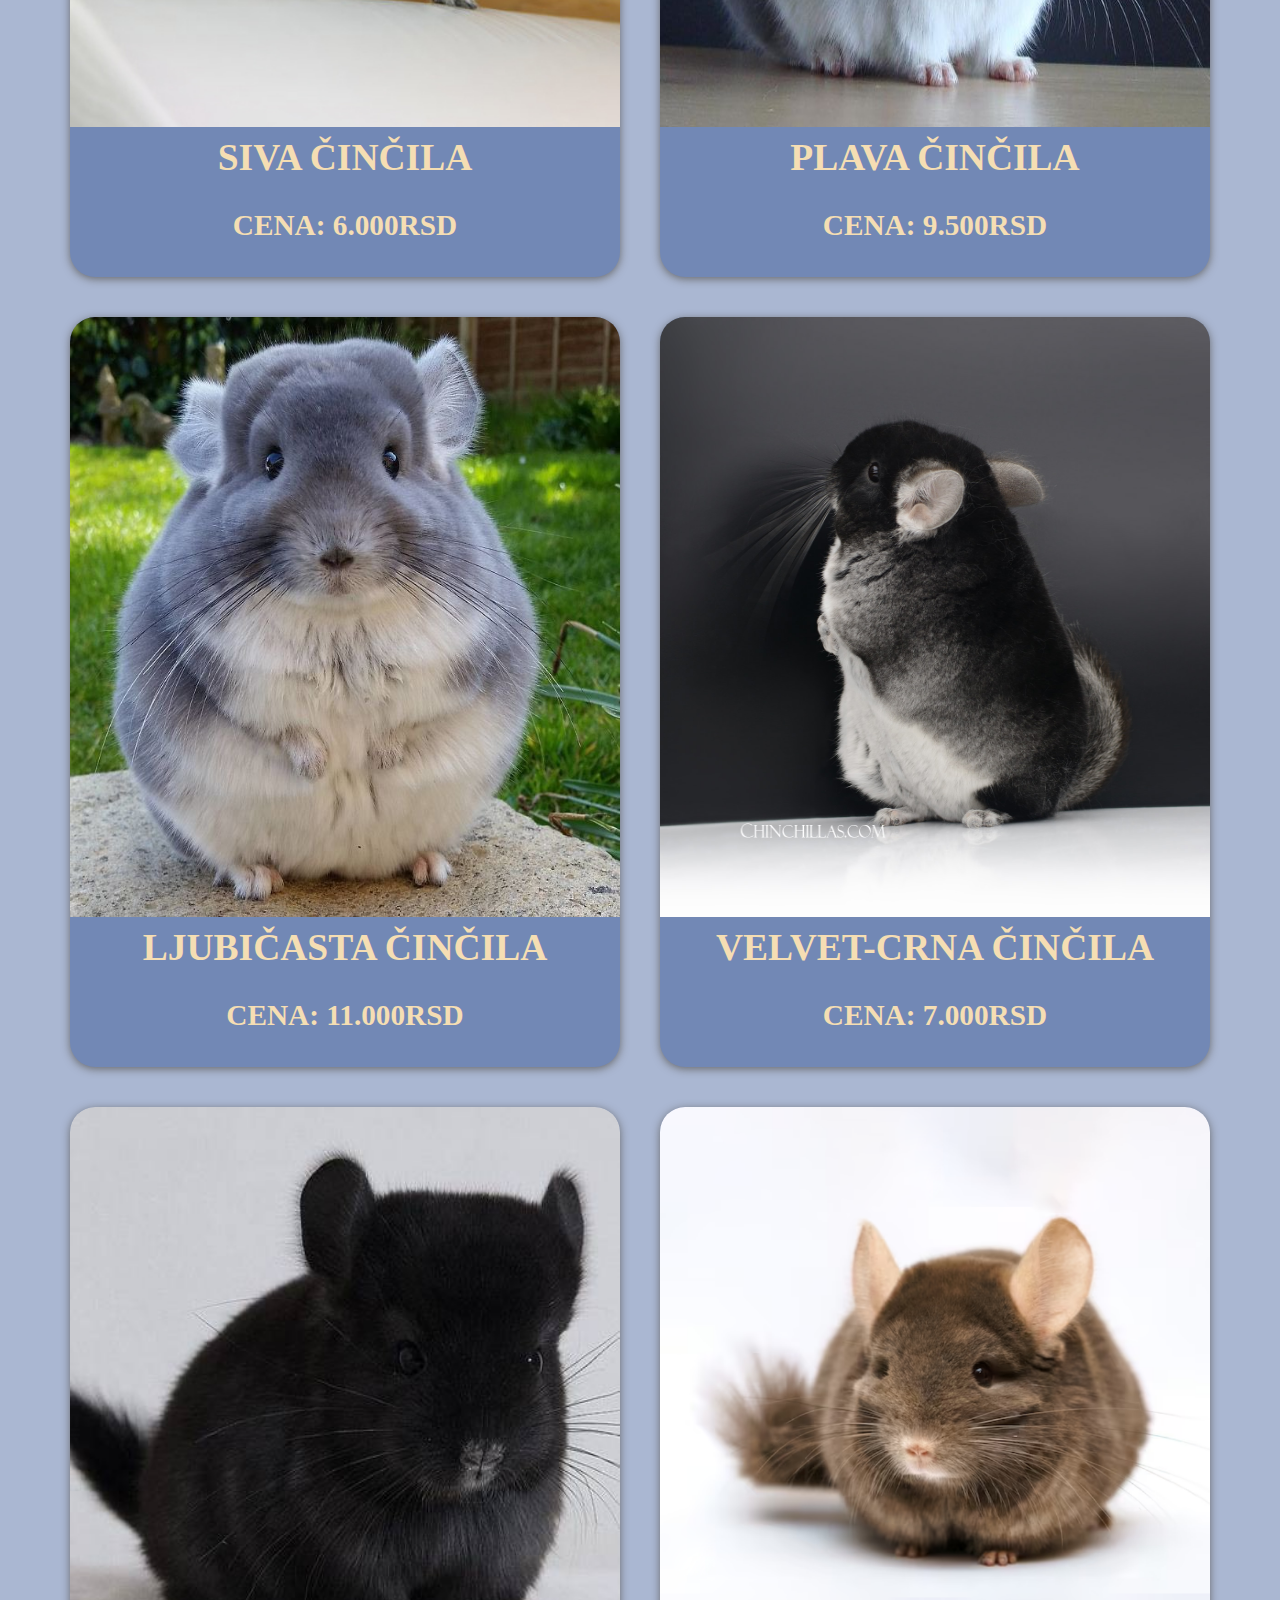
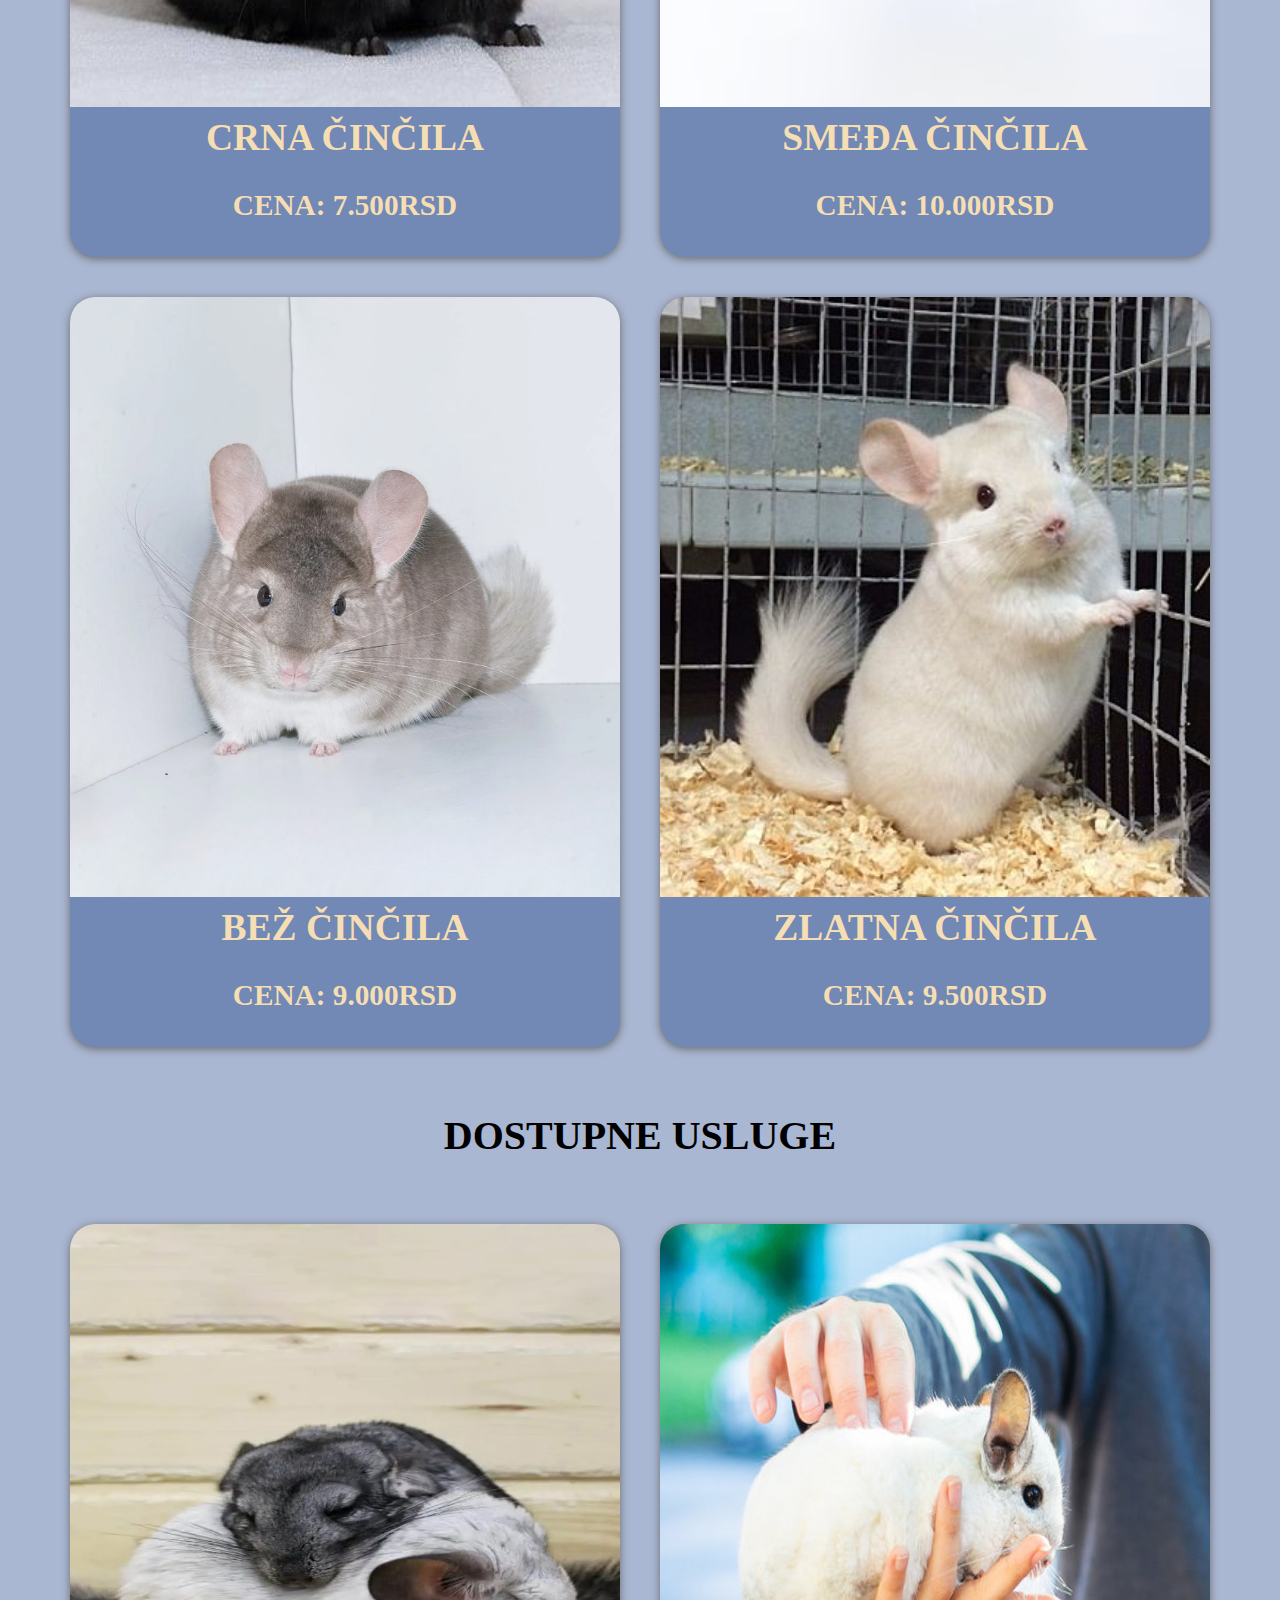
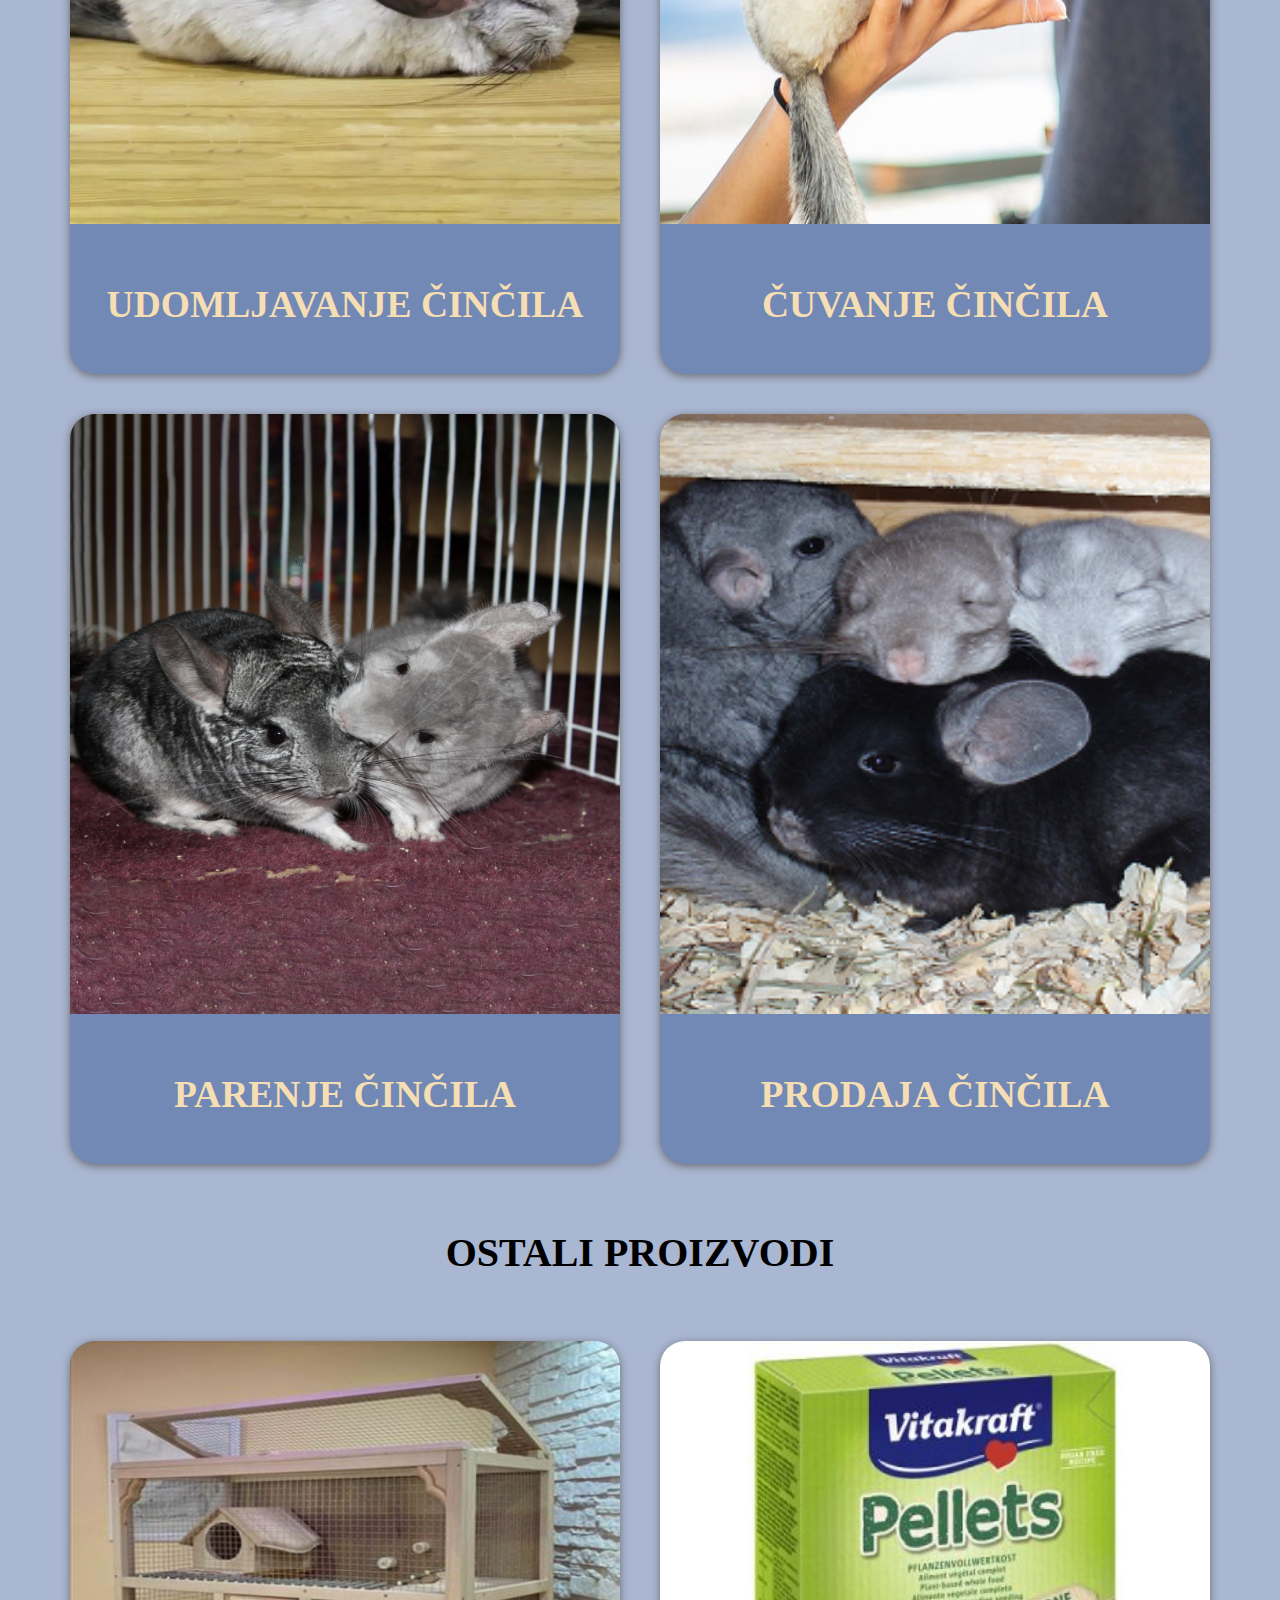
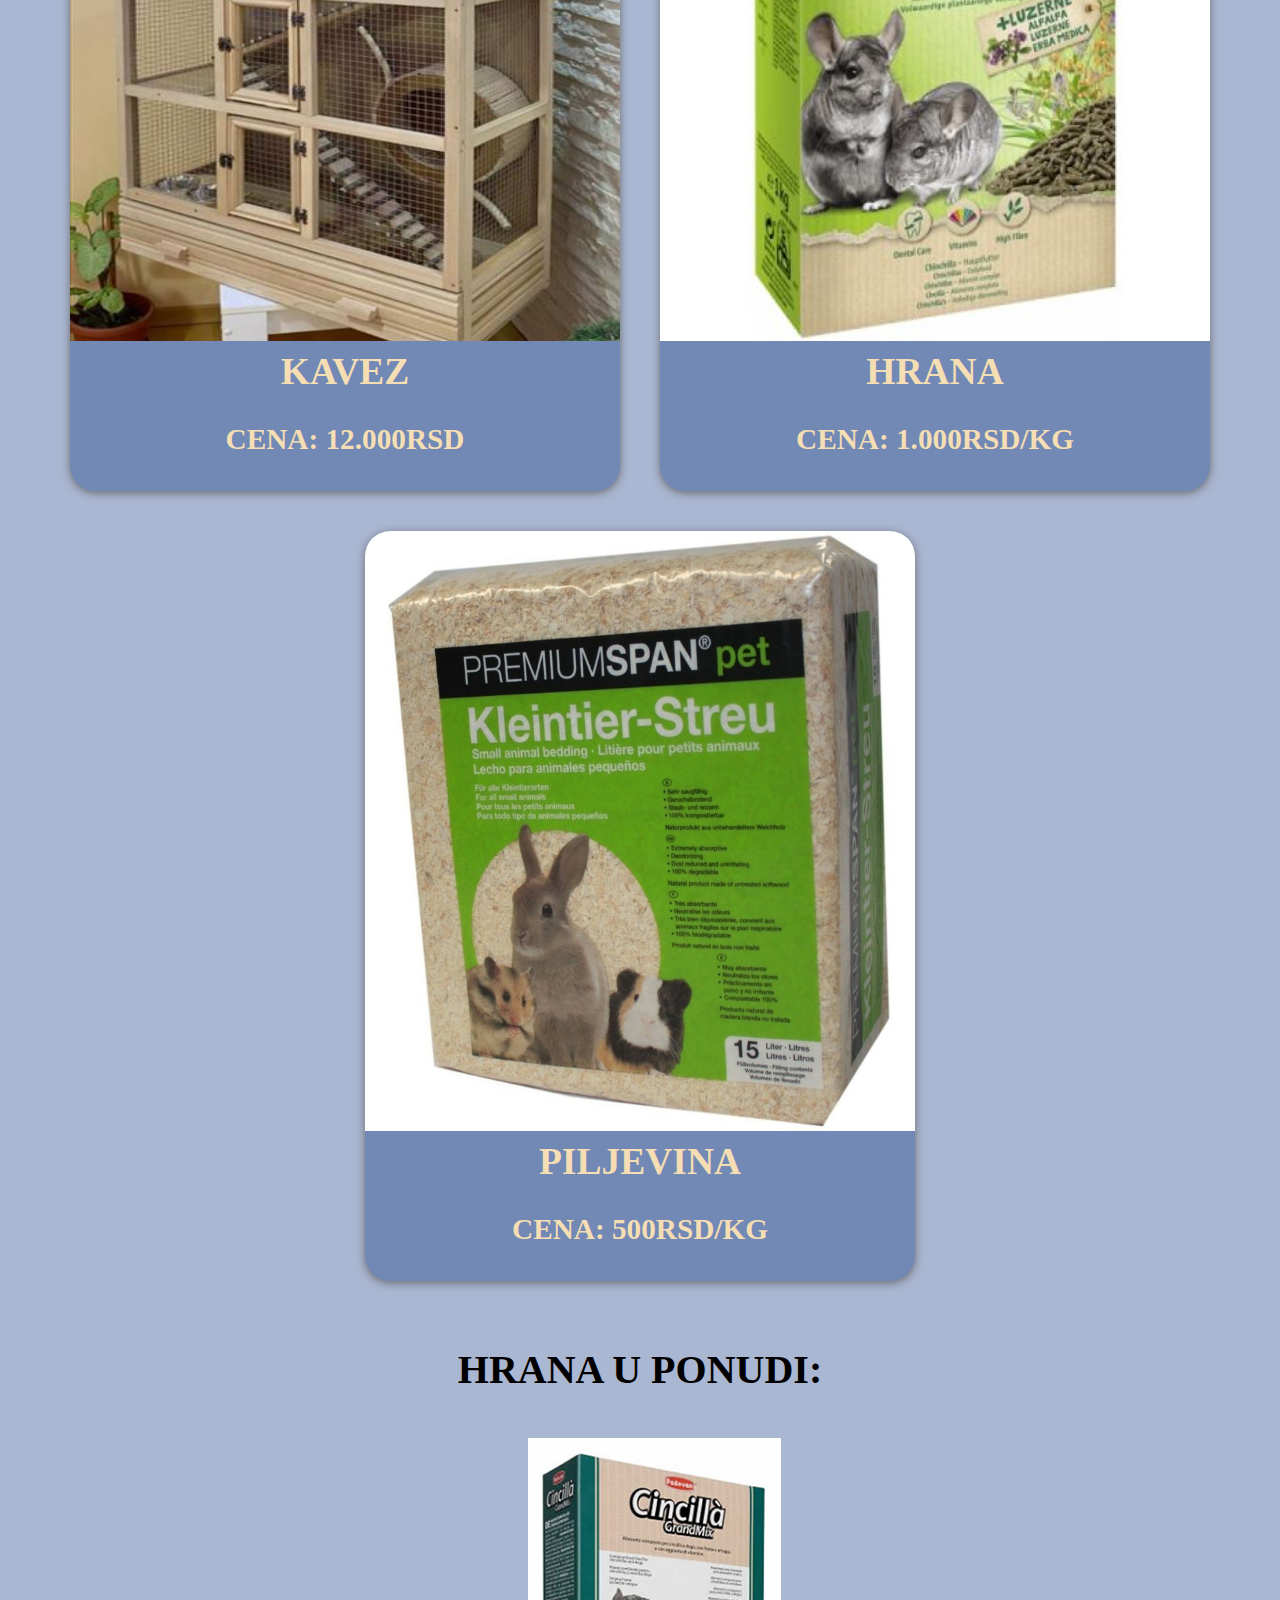
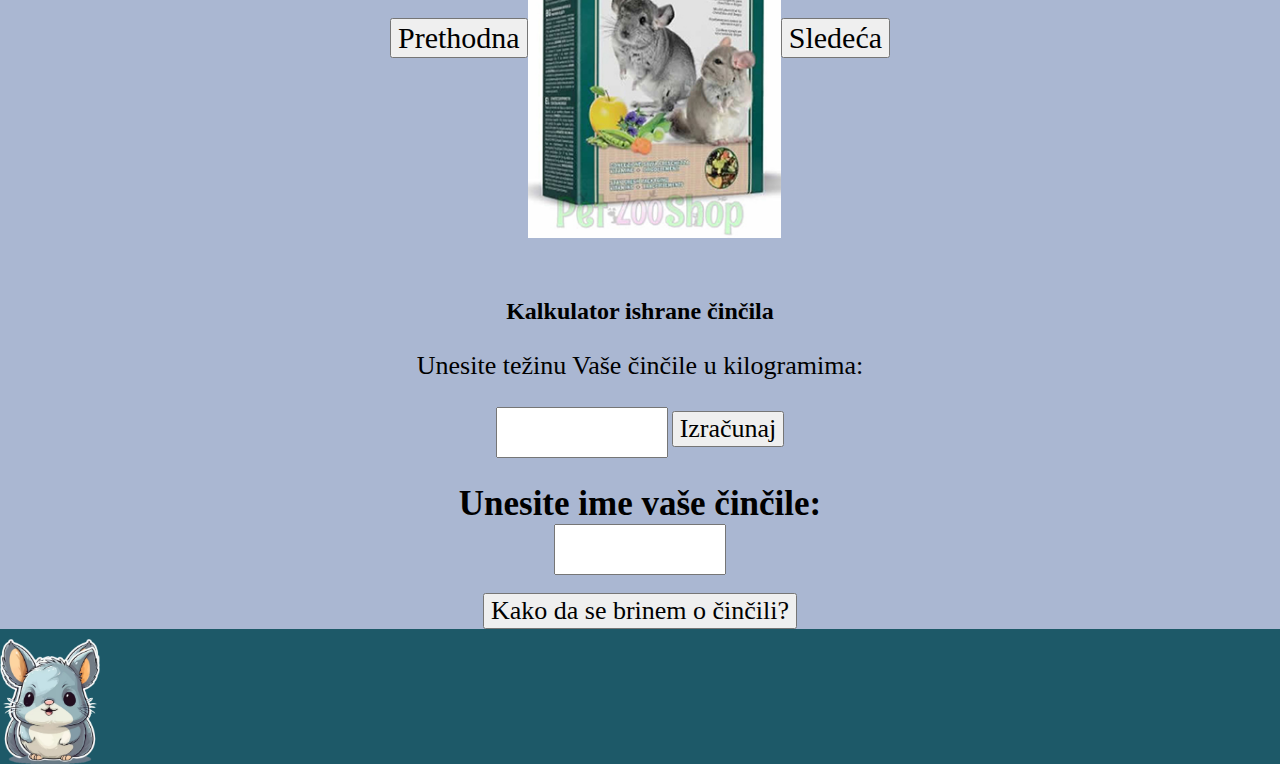
==== commit a90c4c92: "Implementacija kljucnih reci u alt i anchor text" ====
--- a/cenovnik.html
+++ b/cenovnik.html
@@ -38,7 +38,7 @@
         <div class="dostupne_boje">
 
             <div class="kartica_boja">
-                <img src="slike/pink_white.jpg">
+                <img src="slike/pink_white.jpg" alt="Belo-Roze činčila u kavezu">
                 <div class="info">
                     <h2>Belo-Roze činčila</h2>
                     <h3>Cena: 8.000RSD</h3>
@@ -46,7 +46,7 @@
             </div>
 
             <div class="kartica_boja">
-                <img src="slike/white_mosaic.jpg">
+                <img src="slike/white_mosaic.jpg" alt="Mozaik-Bela činčila">
                 <div class="info">
                     <h2>Mozaik-Bela činčila</h2>
                     <h3>Cena: 9.000RSD</h3>
@@ -54,7 +54,7 @@
             </div>
 
             <div class="kartica_boja">
-                <img src="slike/gray.jpg">
+                <img src="slike/gray.jpg" alt="Nasmejana siva činčila">
                 <div class="info">
                     <h2>Siva činčila</h2>
                     <h3>Cena: 6.000RSD</h3>
@@ -62,7 +62,7 @@
             </div>
 
             <div class="kartica_boja">
-                <img src="slike/blue_diamond.jpg">
+                <img src="slike/blue_diamond.jpg" alt="Svetlo plava činčila">
                 <div class="info">
                     <h2>Plava činčila</h2>
                     <h3>Cena: 9.500RSD</h3>
@@ -70,7 +70,7 @@
             </div>
 
             <div class="kartica_boja">
-                <img src="slike/violet.jpg">
+                <img src="slike/violet.jpg" alt="ljubičasta činčila sa belim šarama">
                 <div class="info">
                     <h2>Ljubičasta činčila</h2>
                     <h3>Cena: 11.000RSD</h3>
@@ -78,7 +78,7 @@
             </div>
 
             <div class="kartica_boja">
-                <img src="slike/black_velvet.jpg">
+                <img src="slike/black_velvet.jpg" alt="Crna činčila sa belim šarama">
                 <div class="info">
                     <h2>Velvet-Crna činčila</h2>
                     <h3>Cena: 7.000RSD</h3>
@@ -86,7 +86,7 @@
             </div>
 
             <div class="kartica_boja">
-                <img src="slike/ebony.jpg">
+                <img src="slike/ebony.jpg" alt="Crna činčila">
                 <div class="info">
                     <h2>Crna činčila</h2>
                     <h3>Cena: 7.500RSD</h3>
@@ -94,7 +94,7 @@
             </div>
 
             <div class="kartica_boja">
-                <img src="slike/brown.png">
+                <img src="slike/brown.png" alt="Smeđa činčila">
                 <div class="info">
                     <h2>Smeđa činčila</h2>
                     <h3>Cena: 10.000RSD</h3>
@@ -102,7 +102,7 @@
             </div>
 
             <div class="kartica_boja">
-                <img src="slike/beige.png">
+                <img src="slike/beige.png" alt="Bež činčila">
                 <div class="info">
                     <h2>Bež činčila</h2>
                     <h3>Cena: 9.000RSD</h3>
@@ -110,7 +110,7 @@
             </div>
 
             <div class="kartica_boja">
-                <img src="slike/goldbar.jpg">
+                <img src="slike/goldbar.jpg" alt="Zlatna činčila u kavezu">
                 <div class="info">
                     <h2>Zlatna činčila</h2>
                     <h3>Cena: 9.500RSD</h3>
@@ -123,28 +123,28 @@
         <div class="dostupne_usluge">
 
             <div class="kartica_usluga">
-                <img src="slike/udomljavanje.jpg">
-                <div class="info">
-                    <h2>Udomljavanje</h2>
-                </div>
-            </div>
-
-            <div class="kartica_usluga">
-                <img src="slike/cuvanje.jpg">
-                <div class="info">
-                    <h2>Čuvanje</h2>
-                </div>
-            </div>
-
-            <div class="kartica_usluga">
-                <img src="slike/parenje.jpg">
-                <div class="info">
-                    <h2>Parenje</h2>
-                </div>
-            </div>
-
-            <div class="kartica_usluga">
-                <img src="slike/prodaja.png">
+                <img src="slike/udomljavanje.jpg" alt="Dve udomljene srećne činčile">
+                <div class="info">
+                    <h2>Udomljavanje činčila</h2>
+                </div>
+            </div>
+
+            <div class="kartica_usluga">
+                <img src="slike/cuvanje.jpg" alt="Činčila na čuvanju">
+                <div class="info">
+                    <h2>Čuvanje činčila</h2>
+                </div>
+            </div>
+
+            <div class="kartica_usluga">
+                <img src="slike/parenje.jpg" alt="Dve činčile spremne za parenje">
+                <div class="info">
+                    <h2>Parenje činčila</h2>
+                </div>
+            </div>
+
+            <div class="kartica_usluga">
+                <img src="slike/prodaja.png" alt="Četiri različite činčile spremne za prodaju">
                 <div class="info">
                     <h2>Prodaja činčila</h2>
                 </div>
@@ -159,7 +159,7 @@
 
 
             <div class="kartica_proizvoda">
-                <img src="slike/kavez.jpg">
+                <img src="slike/kavez.jpg" alt="Kavez za činčile">
                 <div class="info">
                     <h2>Kavez</h2>
                     <h3>Cena: 12.000RSD</h3>
@@ -167,7 +167,7 @@
             </div>
 
             <div class="kartica_proizvoda">
-                <img src="slike/hrana.jpg">
+                <img src="slike/hrana.jpg" alt="Hrana za činčile vitakraft">
                 <div class="info">
                     <h2>Hrana</h2>
                     <h3>Cena: 1.000RSD/kg</h3>
@@ -175,7 +175,7 @@
             </div>
 
             <div class="kartica_proizvoda">
-                <img src="slike/piljevina.jpg">
+                <img src="slike/piljevina.jpg" alt="Piljevina za činčile">
                 <div class="info">
                     <h2>Piljevina</h2>
                     <h3>Cena: 500RSD/kg</h3>
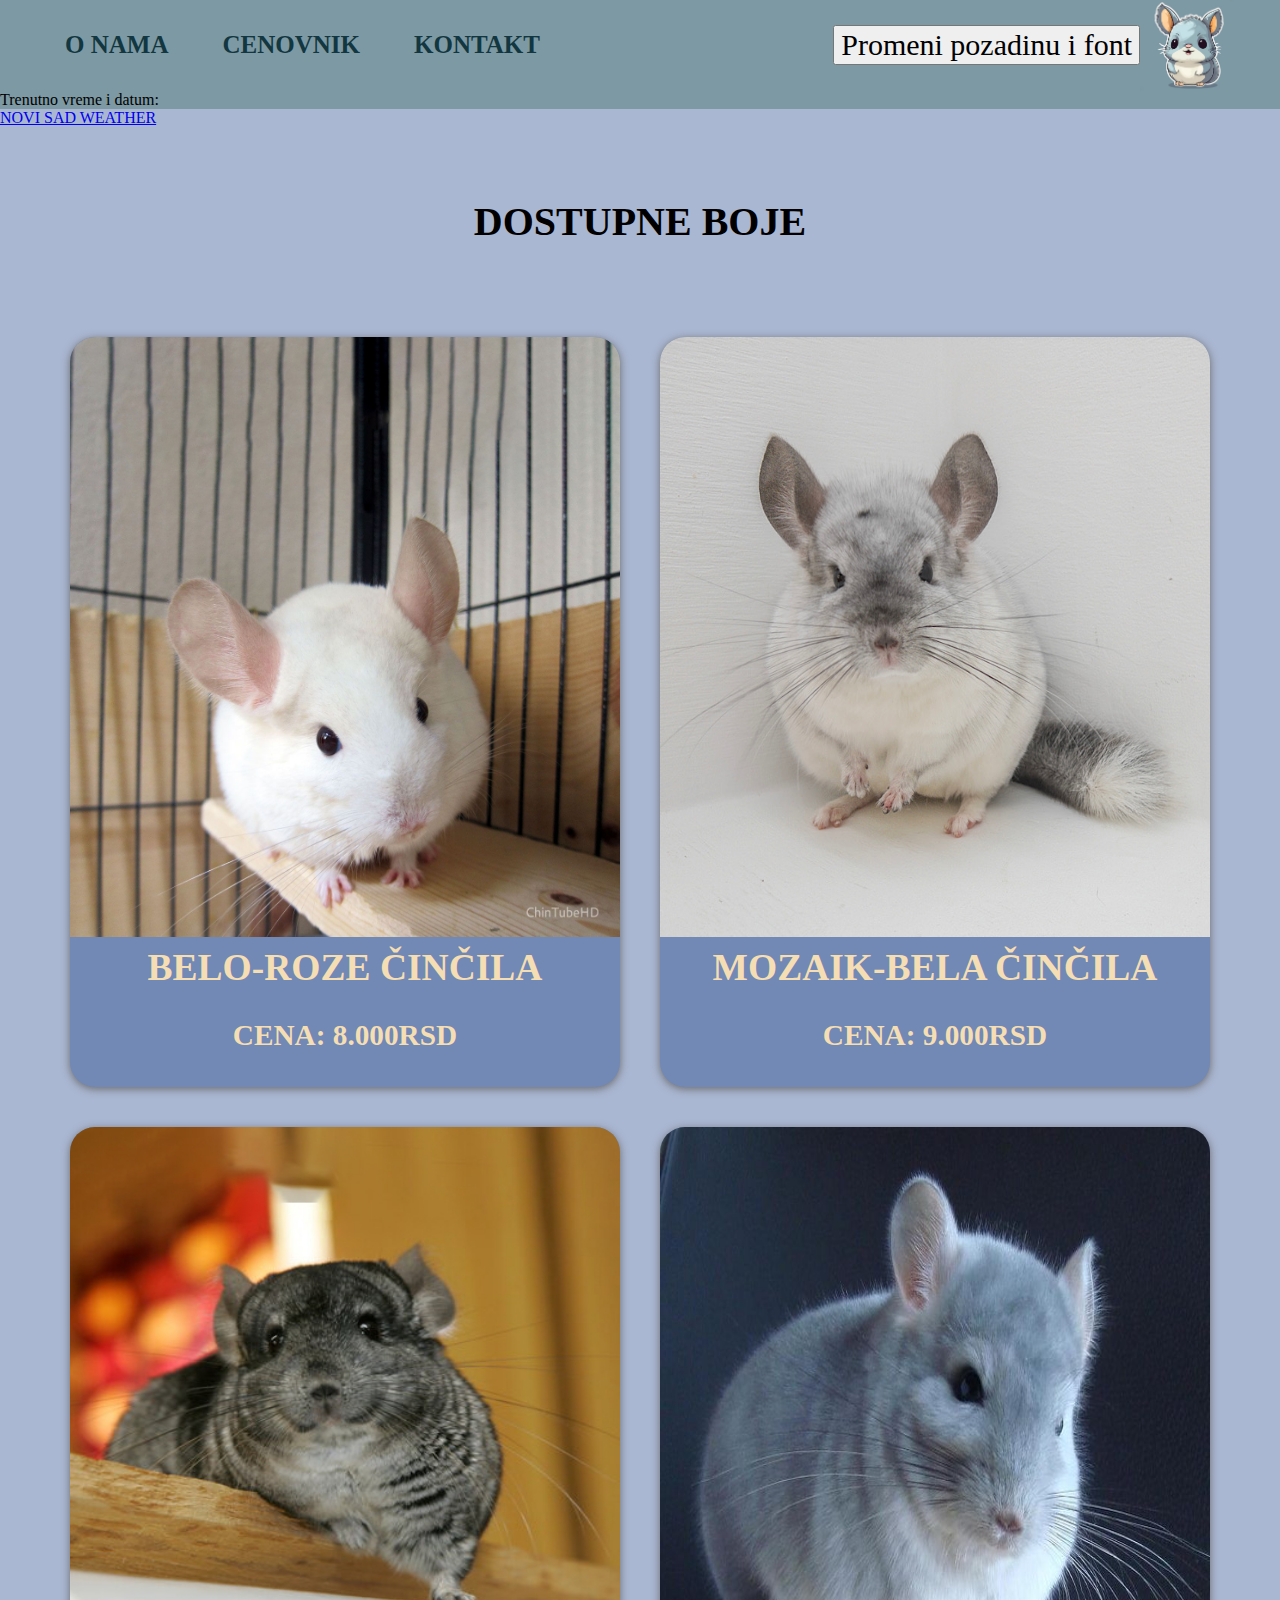
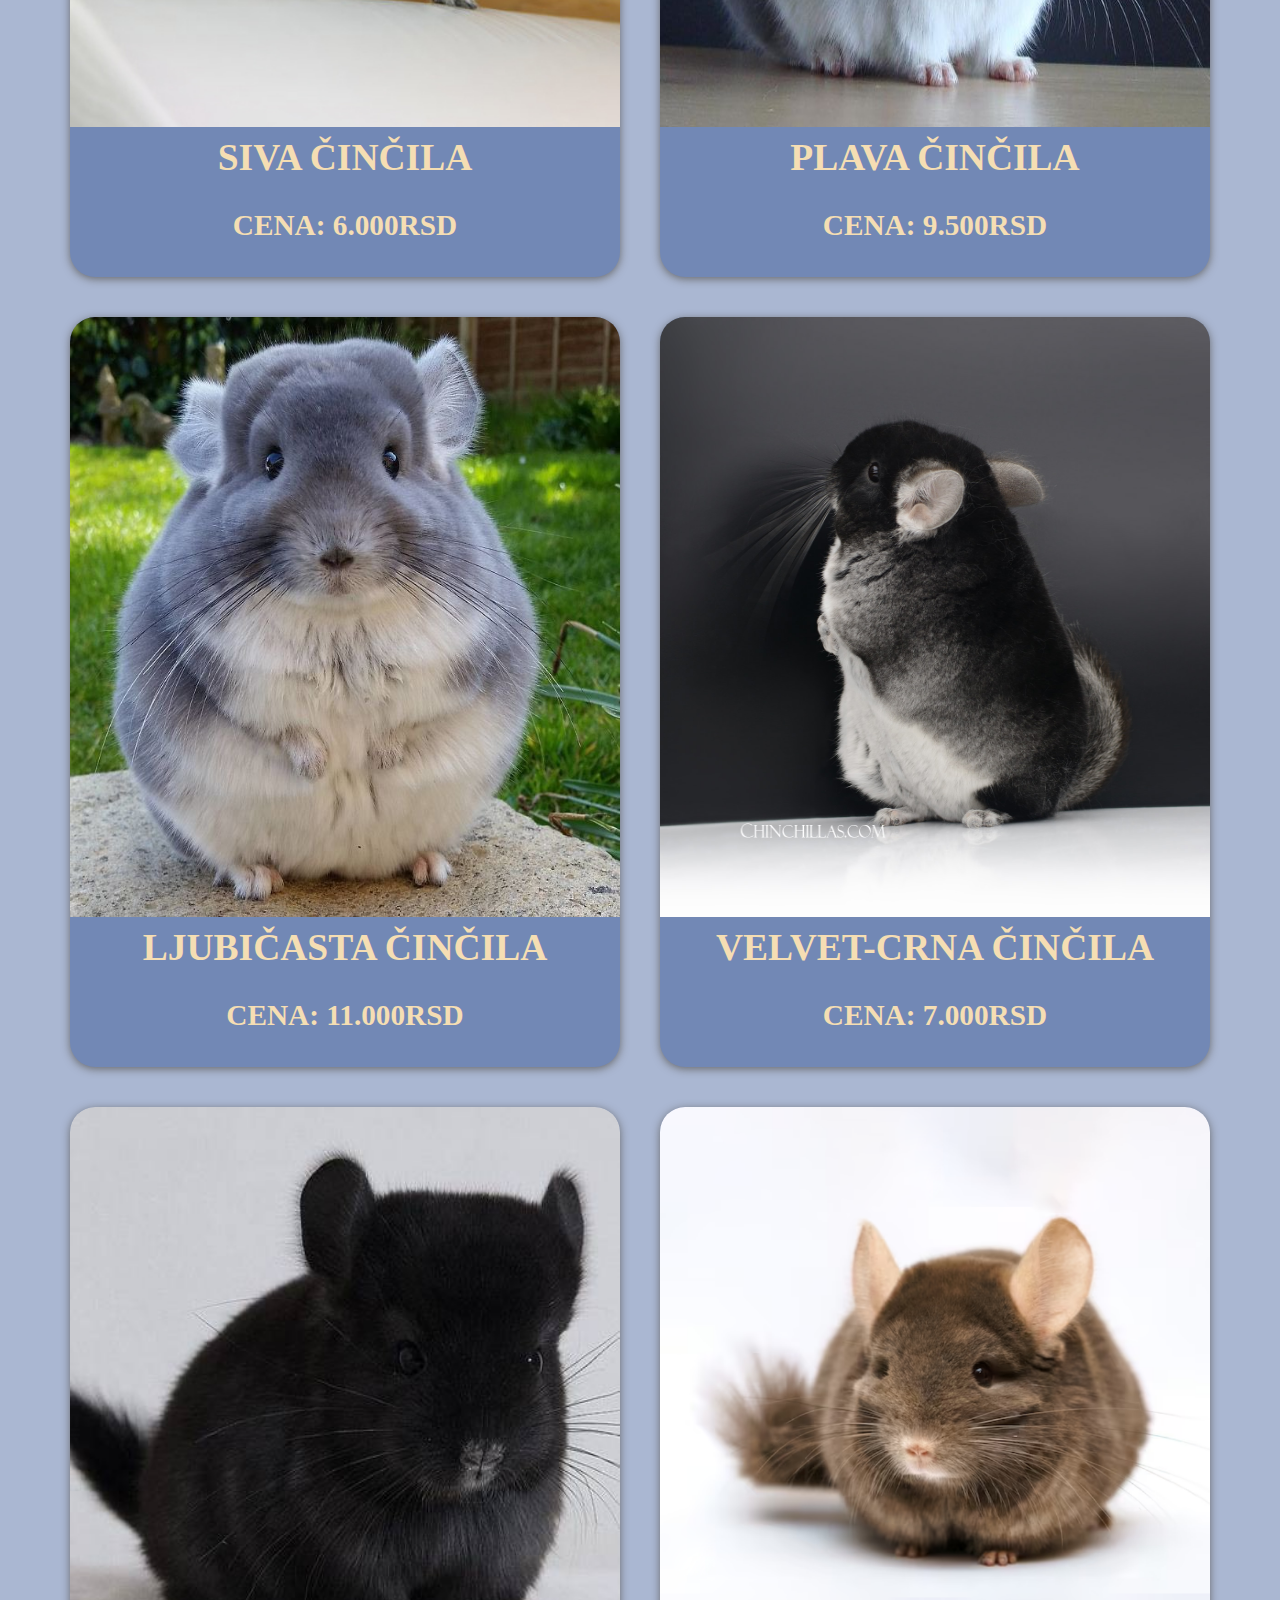
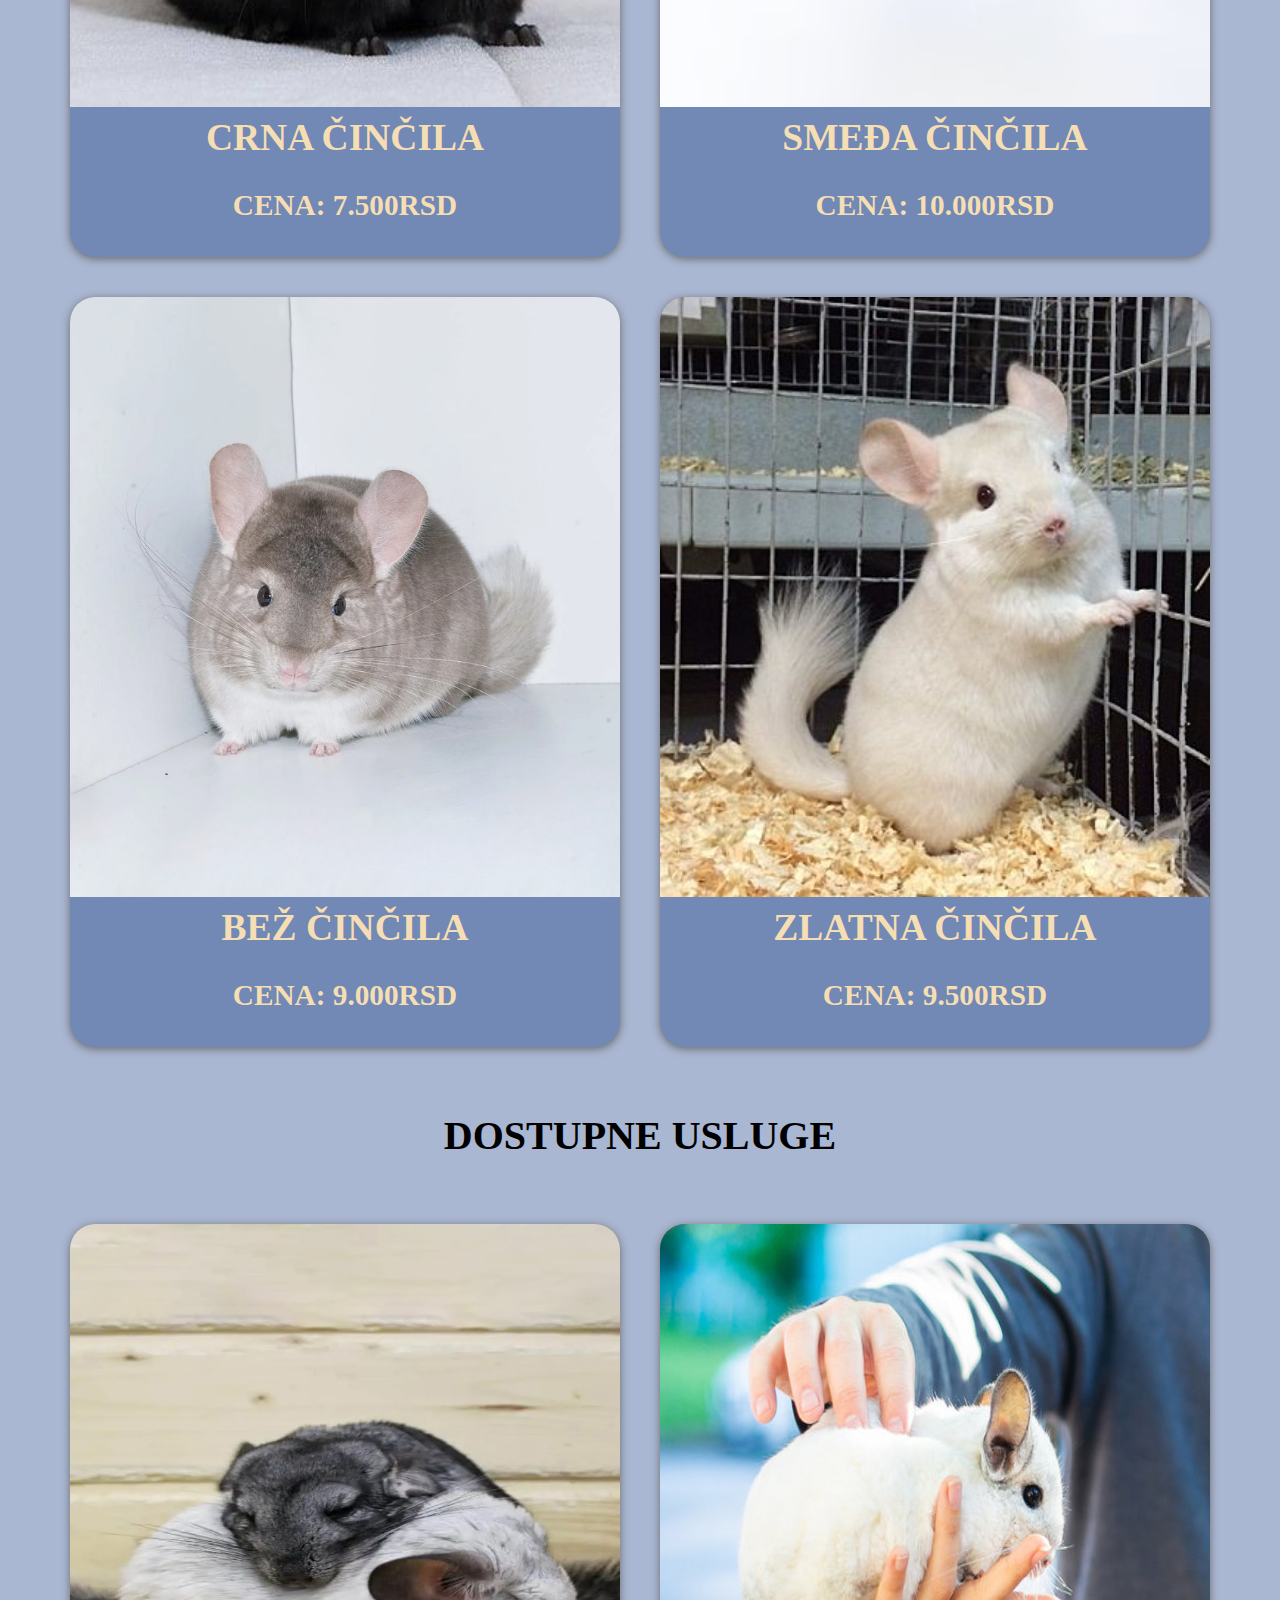
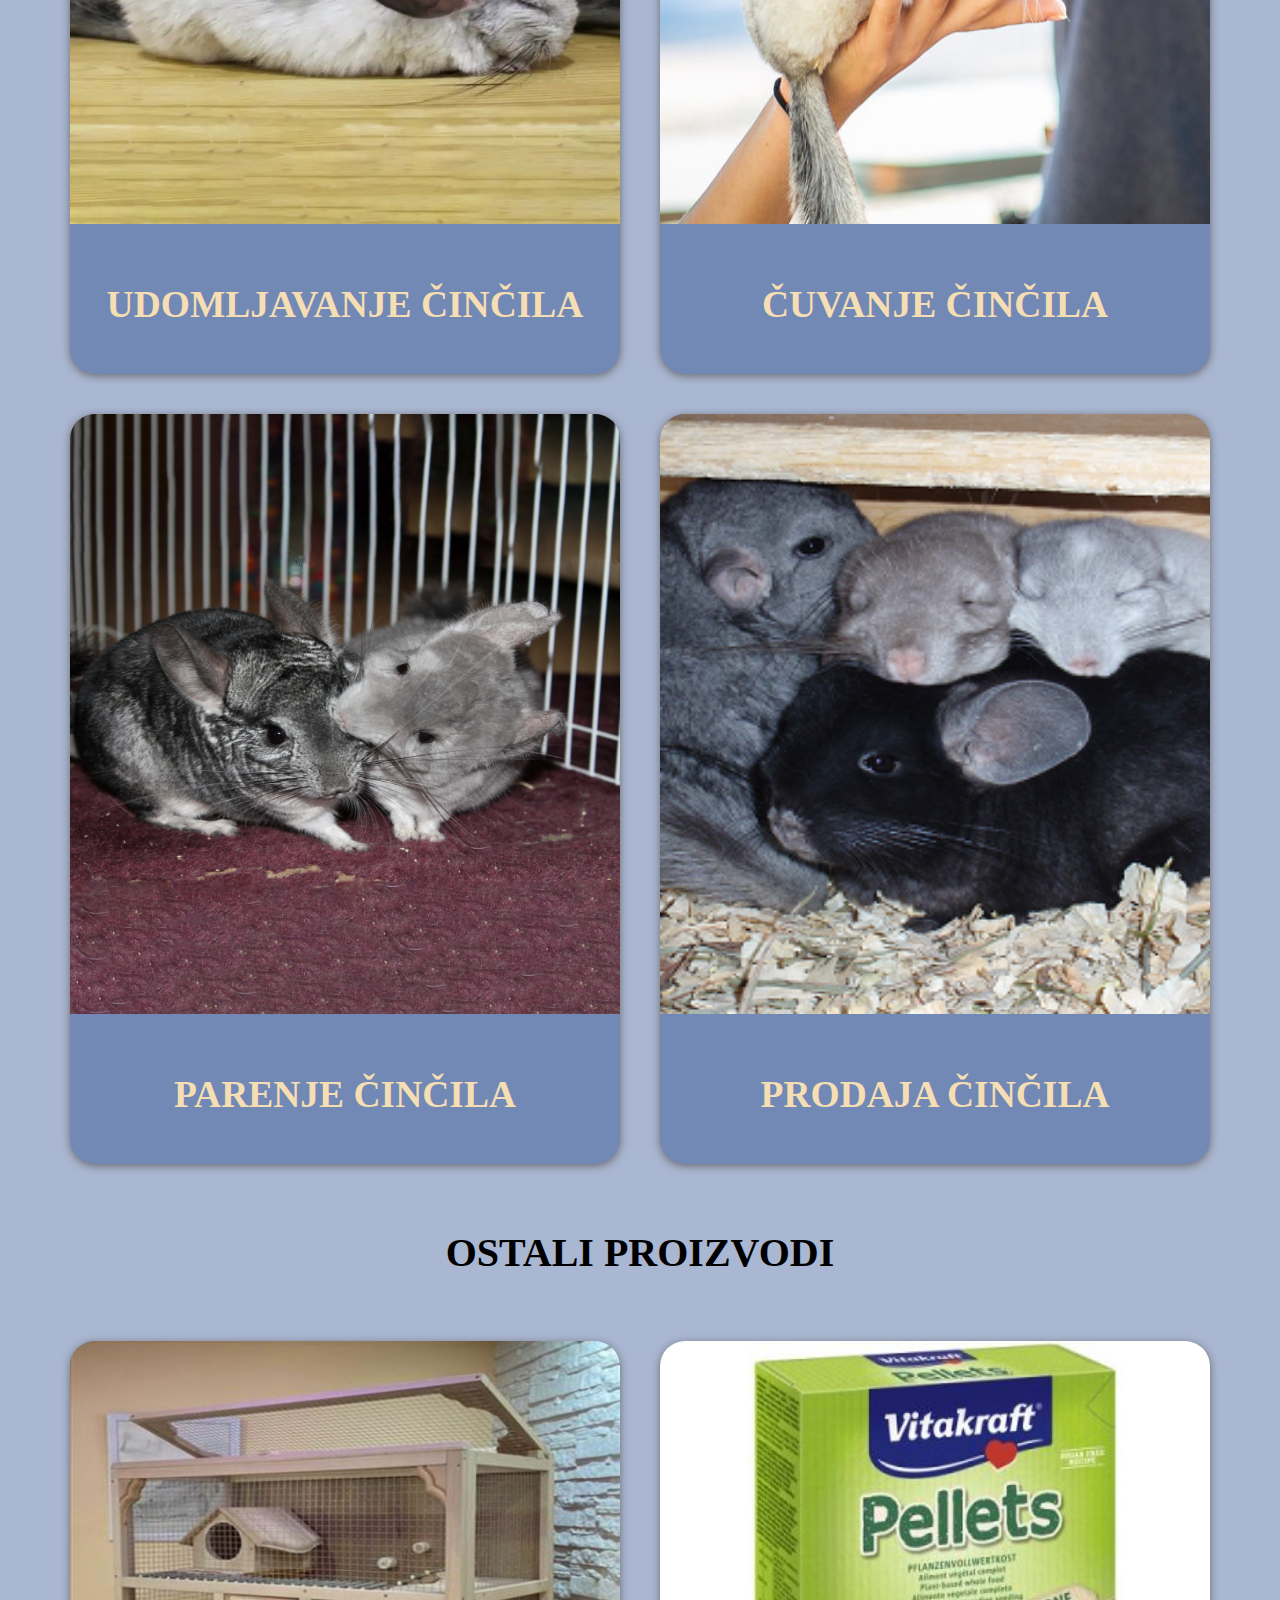
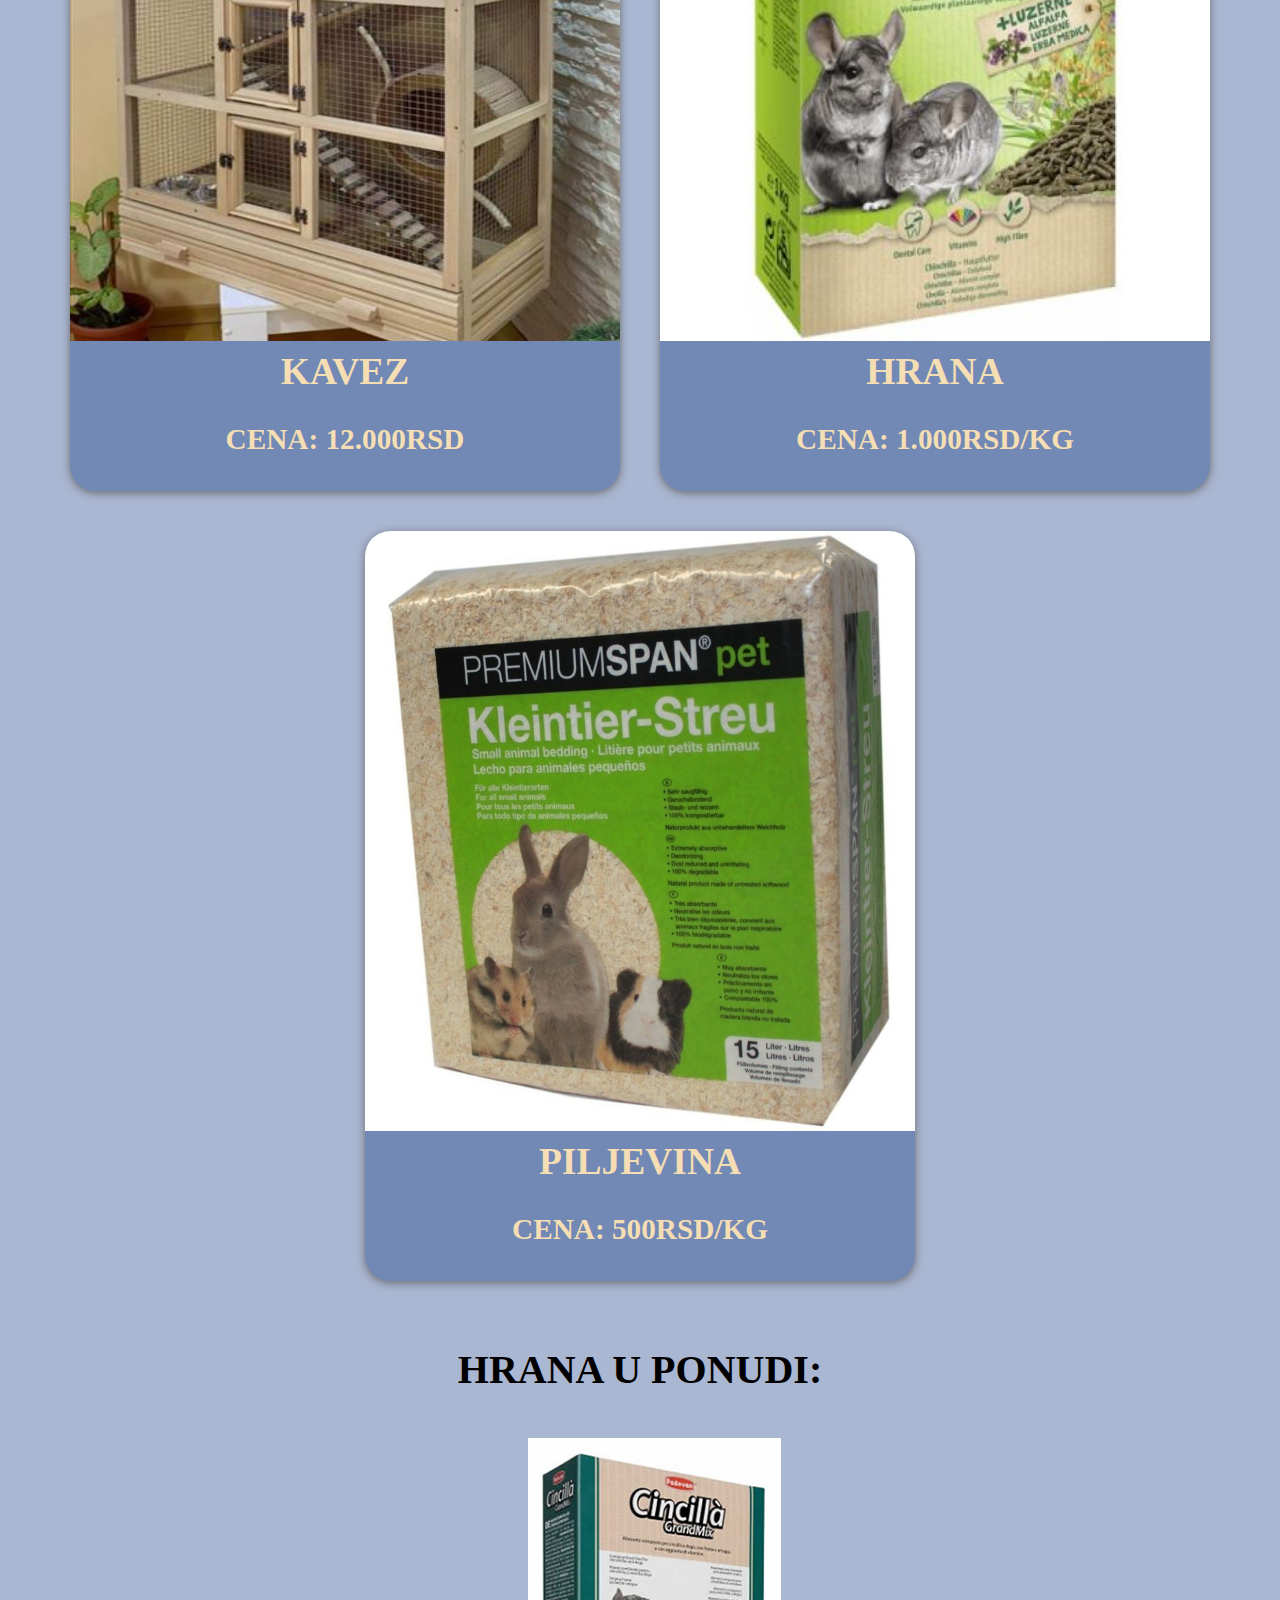
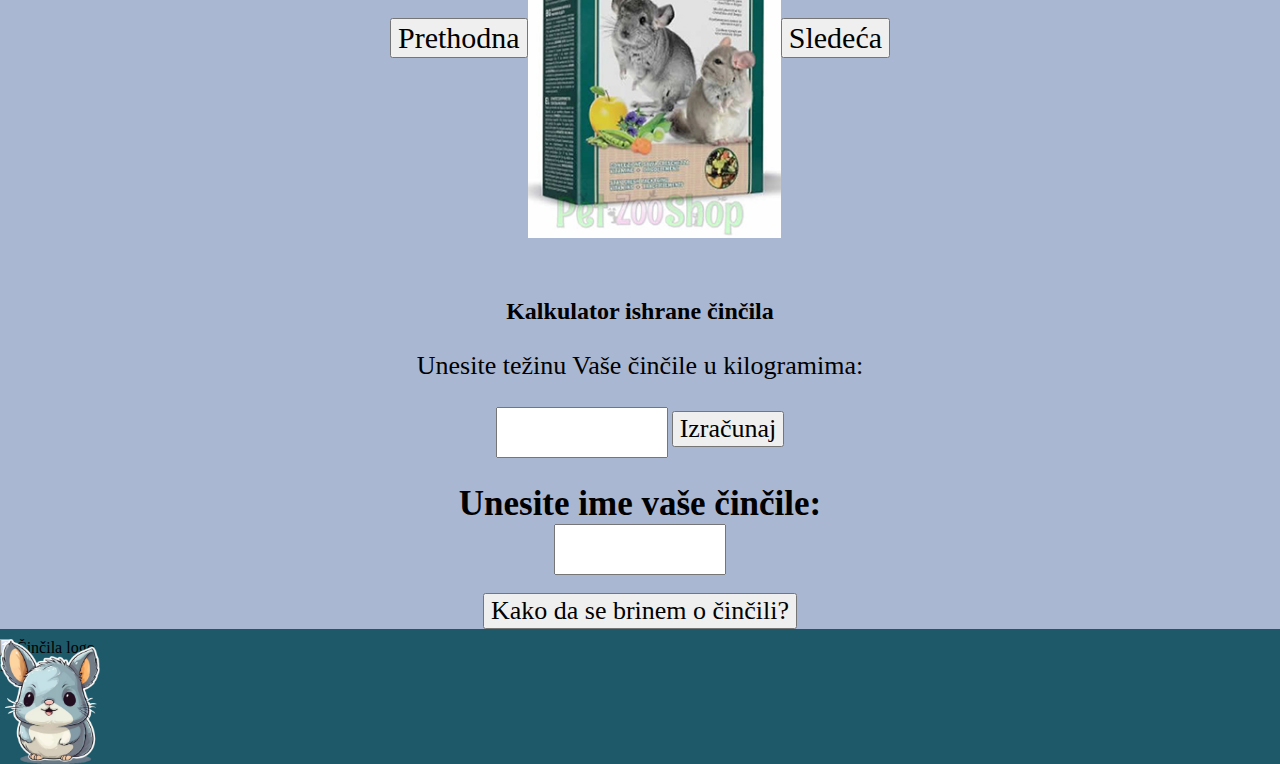
==== commit dfbee617: "Validacija koda" ====
--- a/cenovnik.html
+++ b/cenovnik.html
@@ -1,5 +1,5 @@
 <!DOCTYPE html>
-<html>
+<html lang="sr">
 
 <head>
     <meta charset="UTF-8">
@@ -20,7 +20,7 @@
         </ul>
         <div class="navbar-logo">
             <button onclick="promenaStila()">Promeni pozadinu i font</button>
-            <img class="logo" src="slike/logo.jpg">
+            <img class="logo" src="slike/logo.jpg" alt="Logo činčile">
         </div>
 
     </div>
@@ -207,10 +207,10 @@
         </div>
 
         <script src="script.js"></script>
-        <div class="animacija">
-            <div class="cincila1"><img src="slike/animacija levo.png"></div>
-            <div class="cincila2"><img src="slike/animacija.png"></div>
-        </div>
+         <div class="animacija">
+            <div class="cincila1"><img src="slike/animacija-levo.png" alt="Činčila logo levo"></div>
+            <div class="cincila2"><img src="slike/animacija.png" alt="Činčila logo desno"></div>
+          </div> 
 
     </div>
 
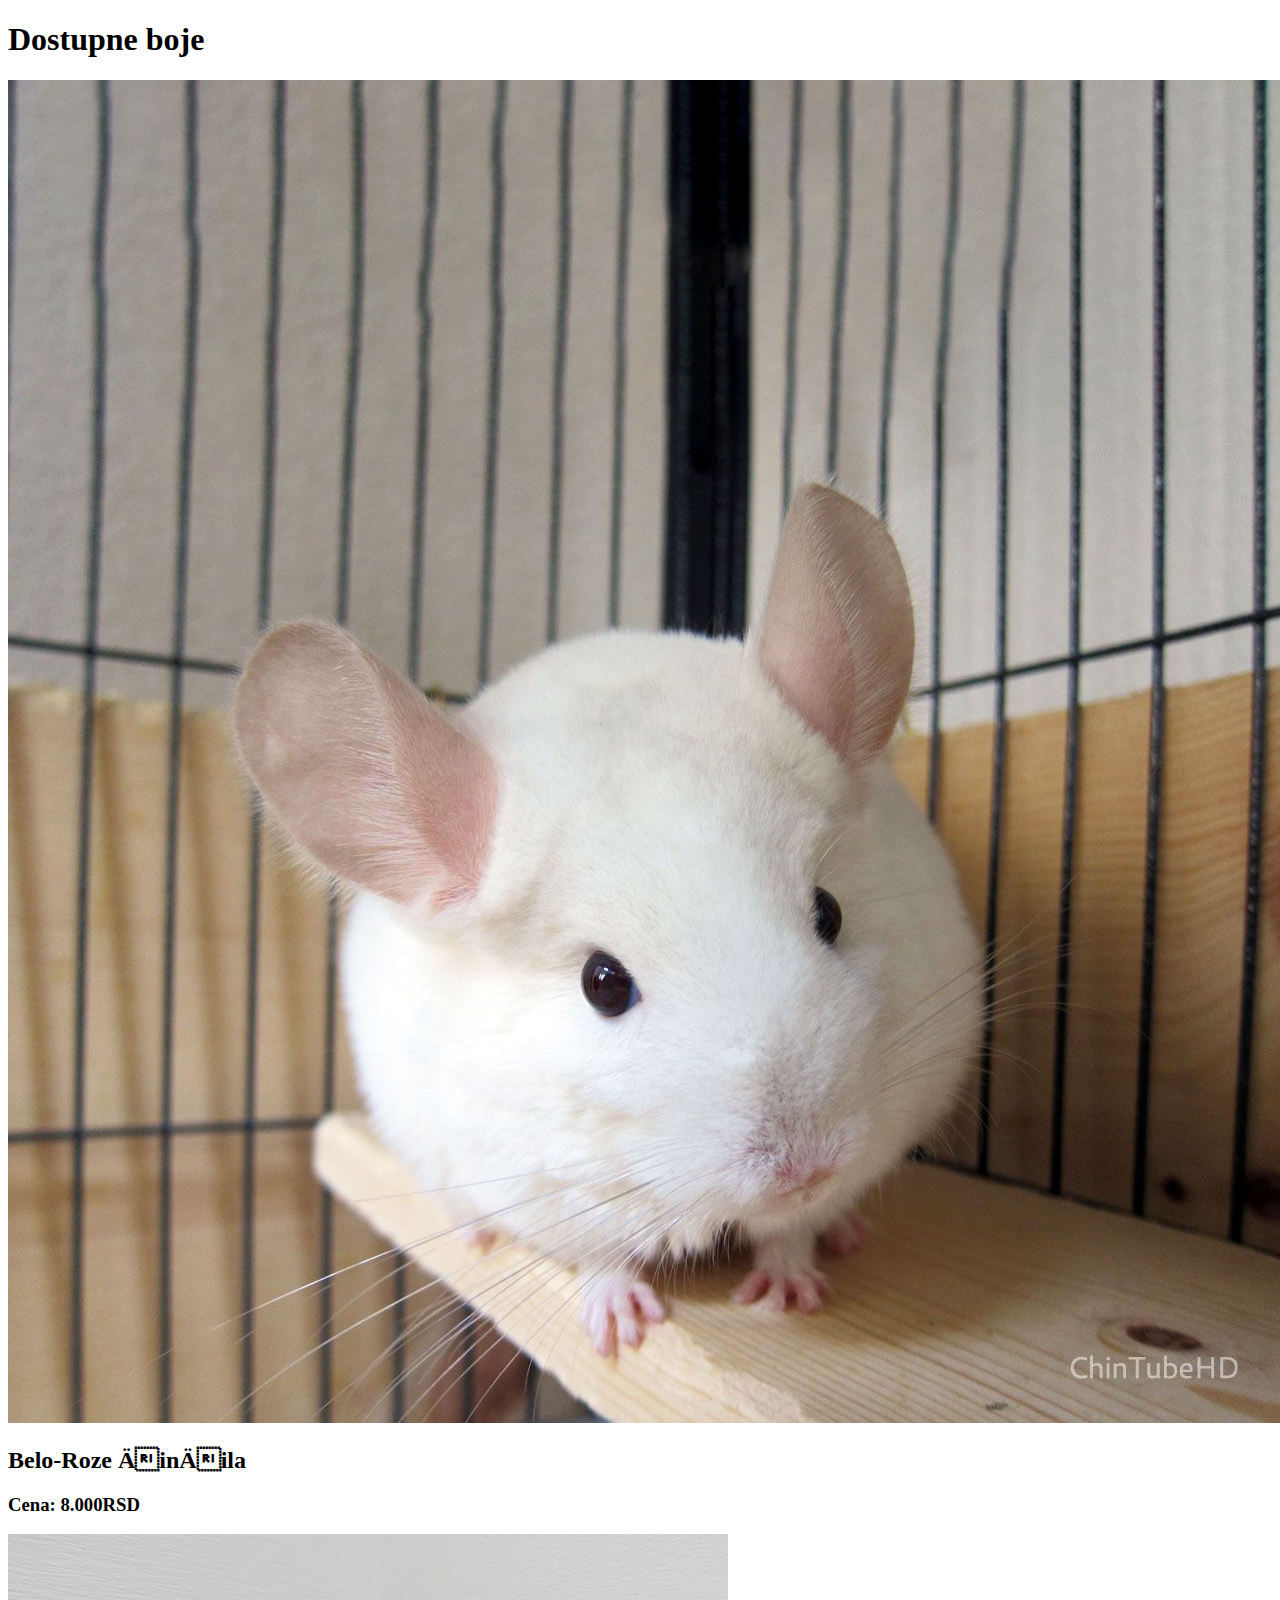
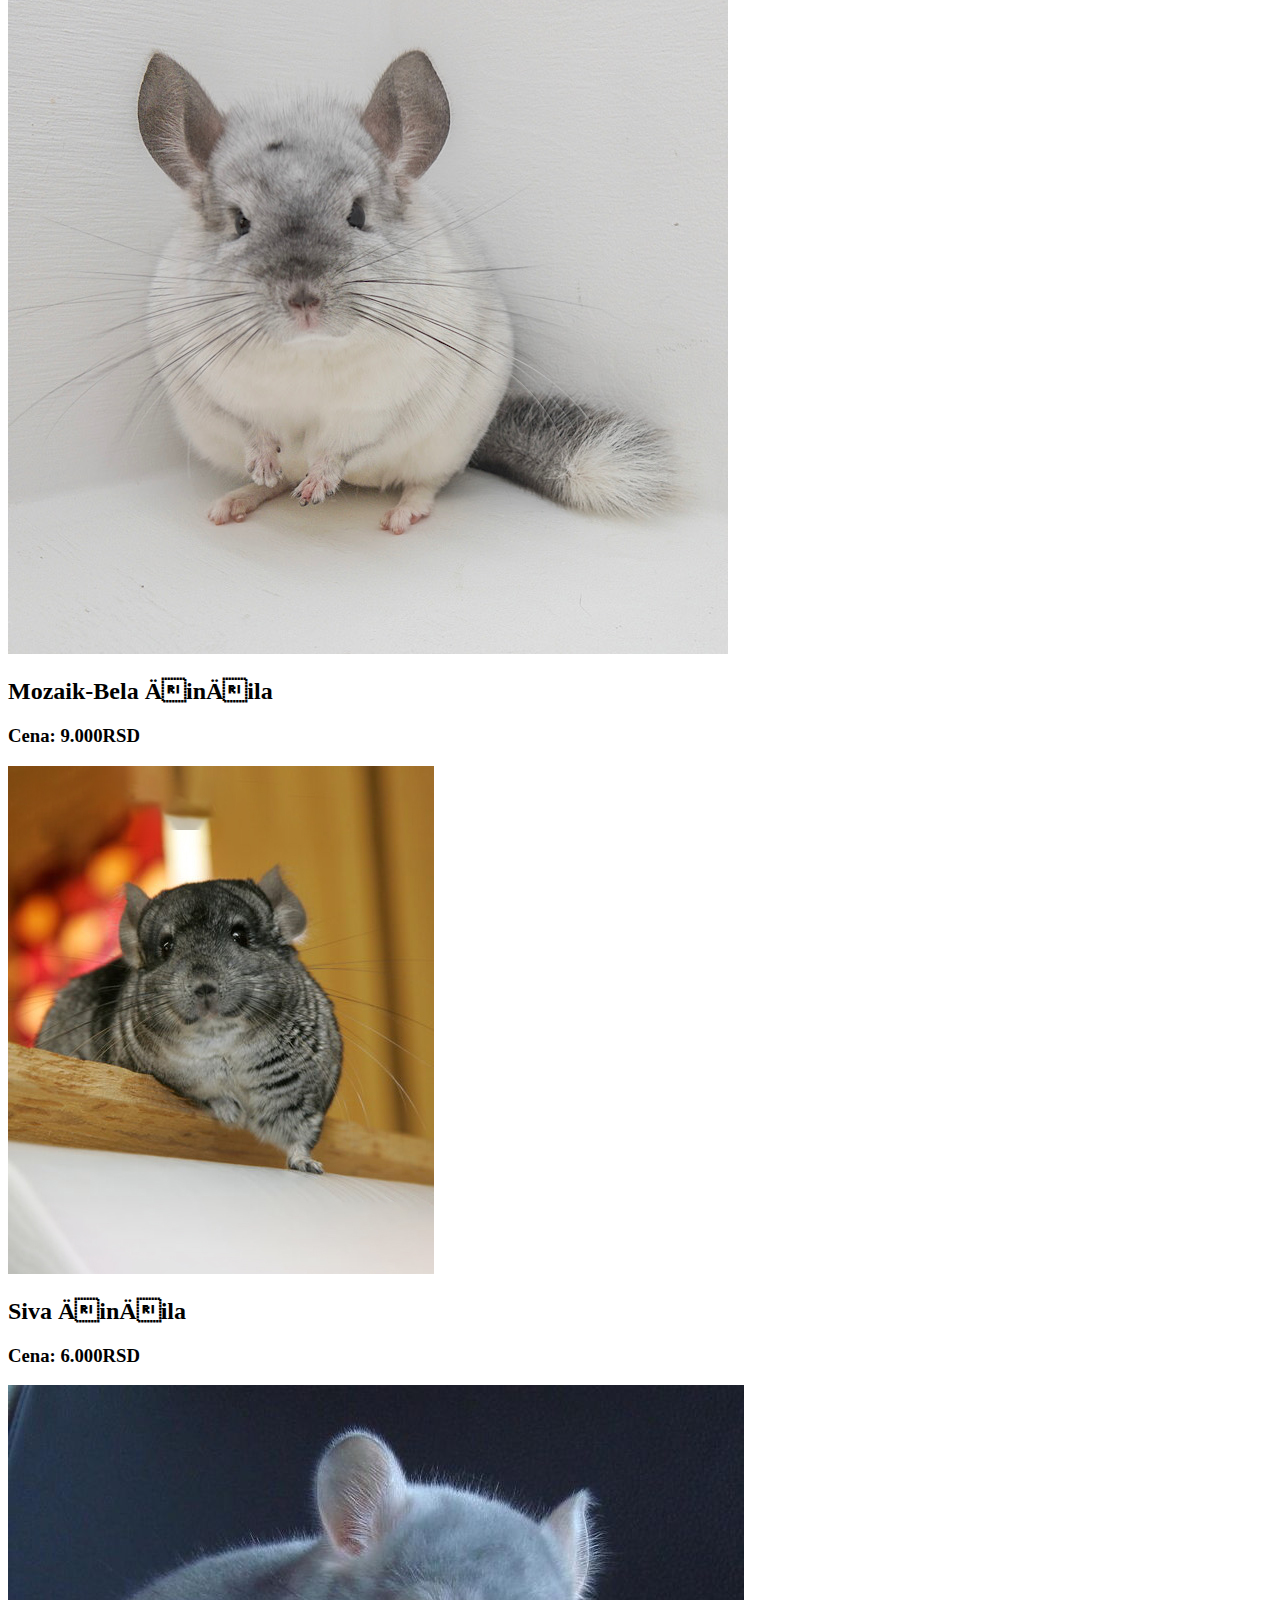
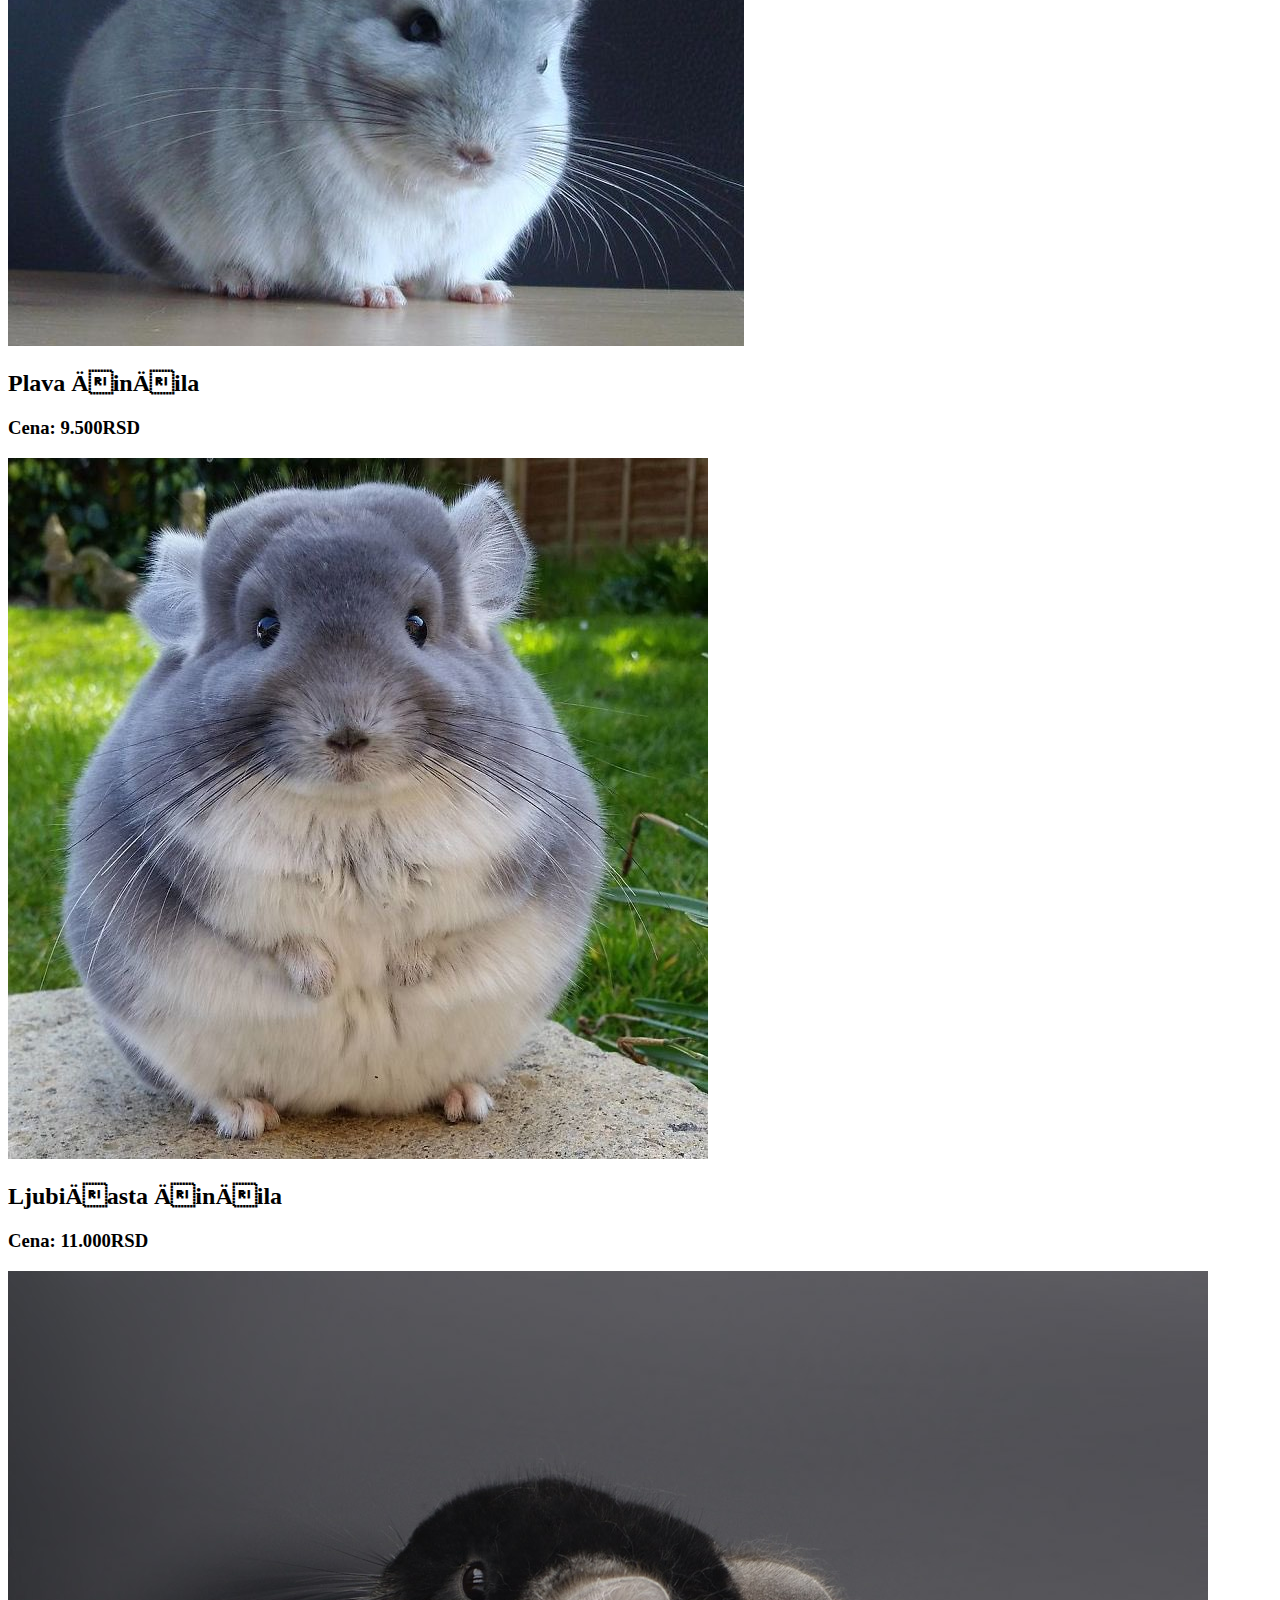
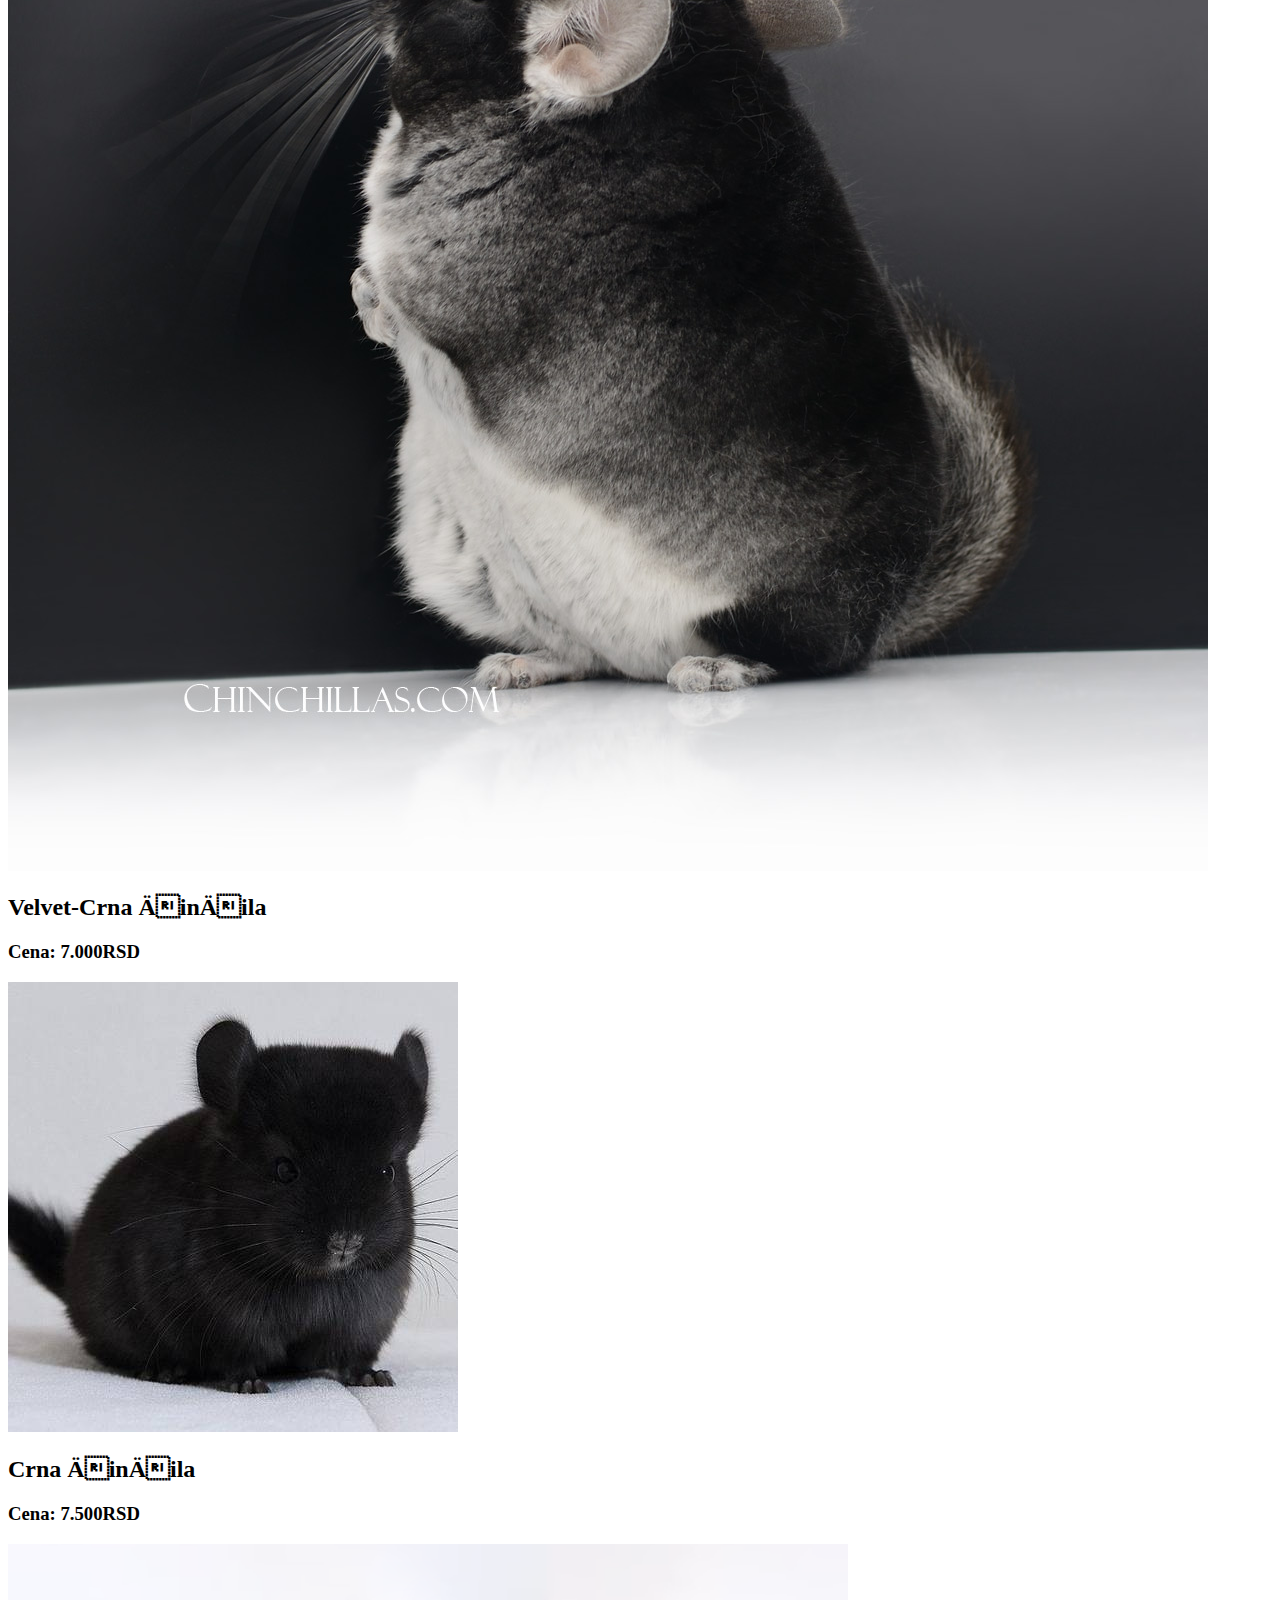
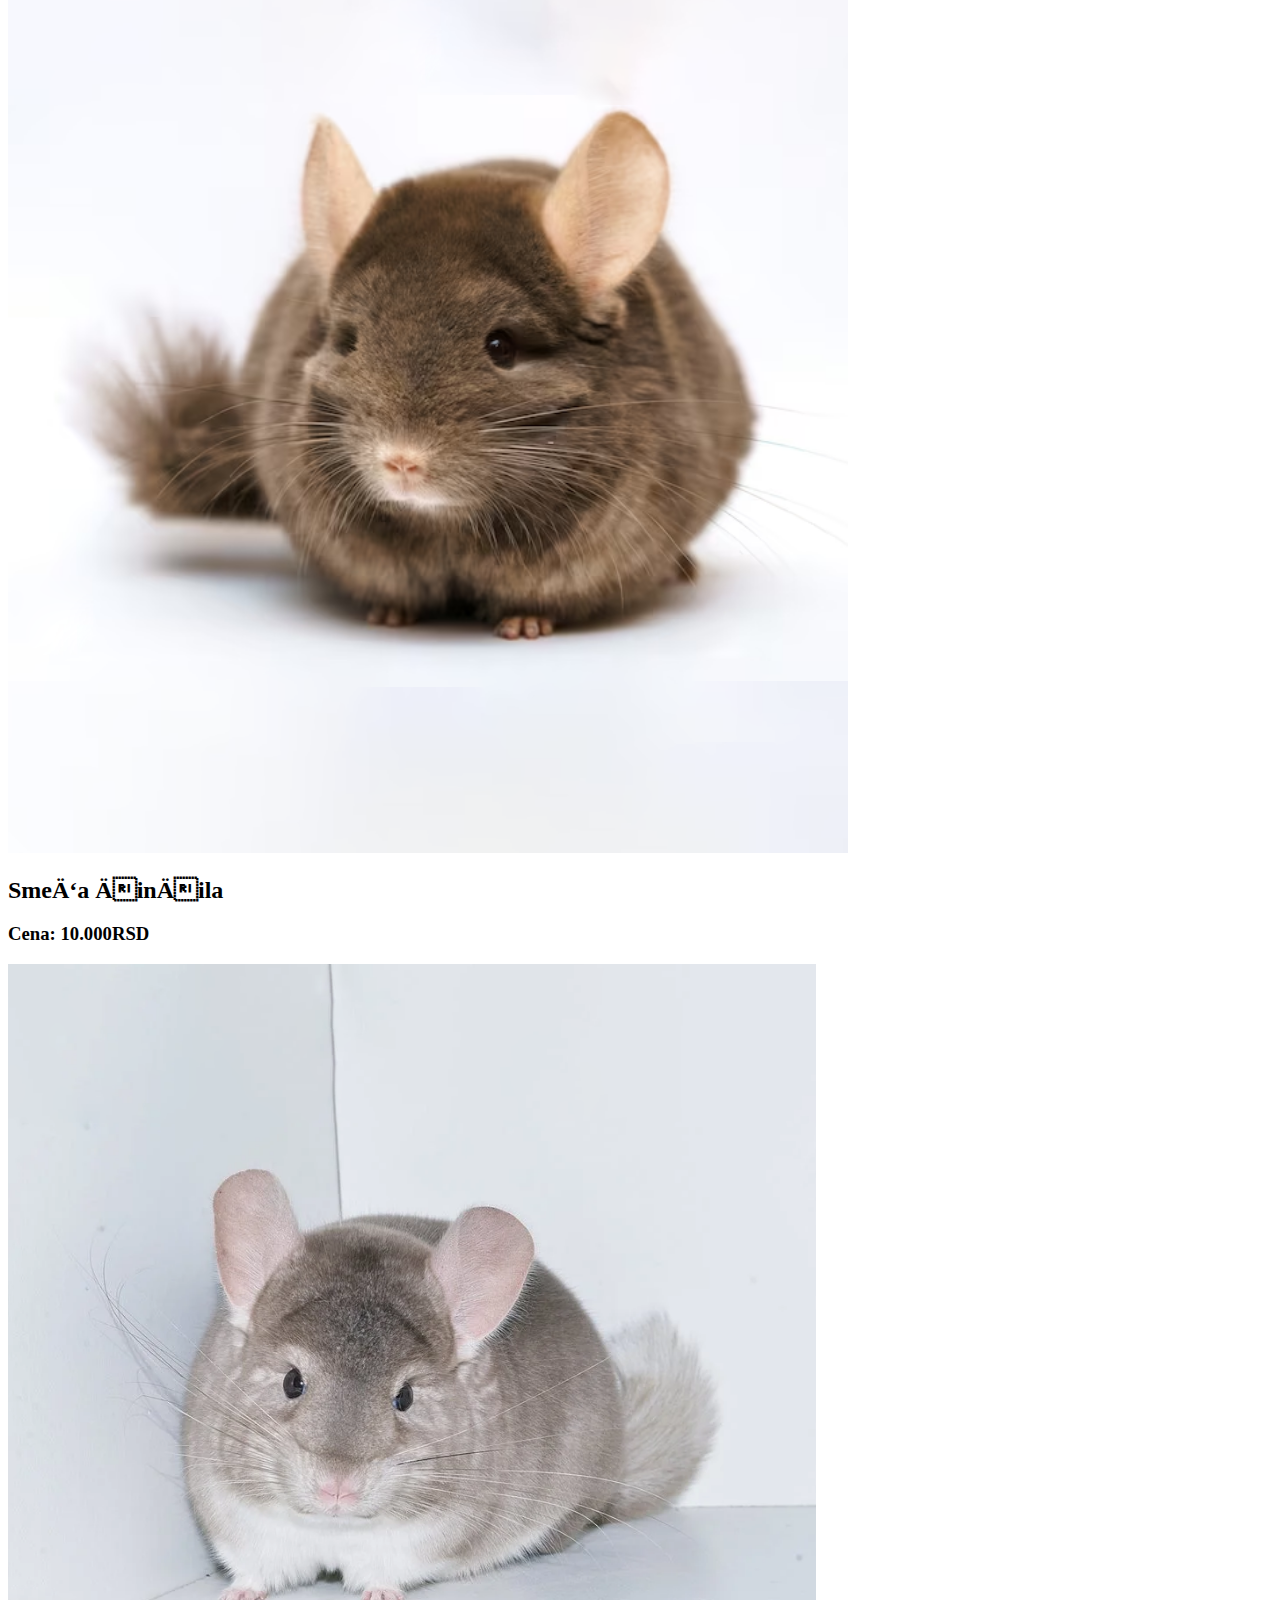
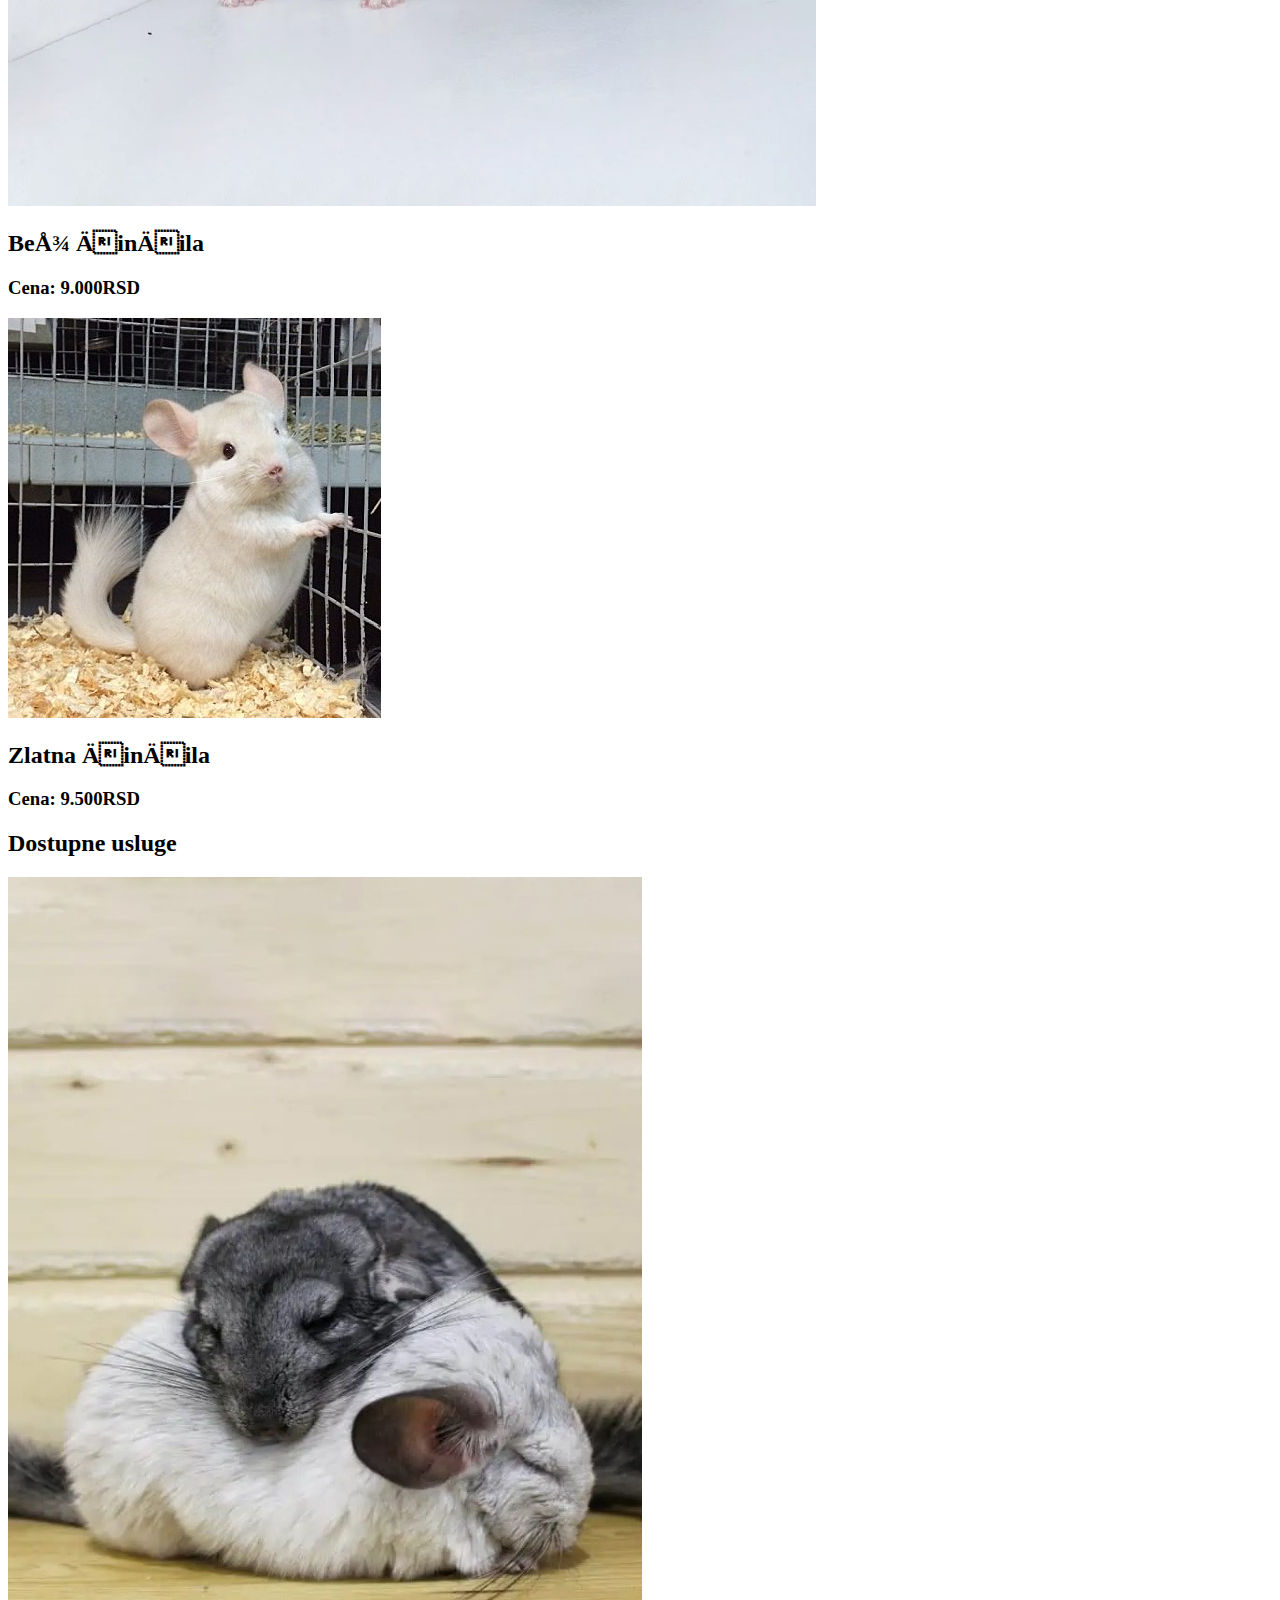
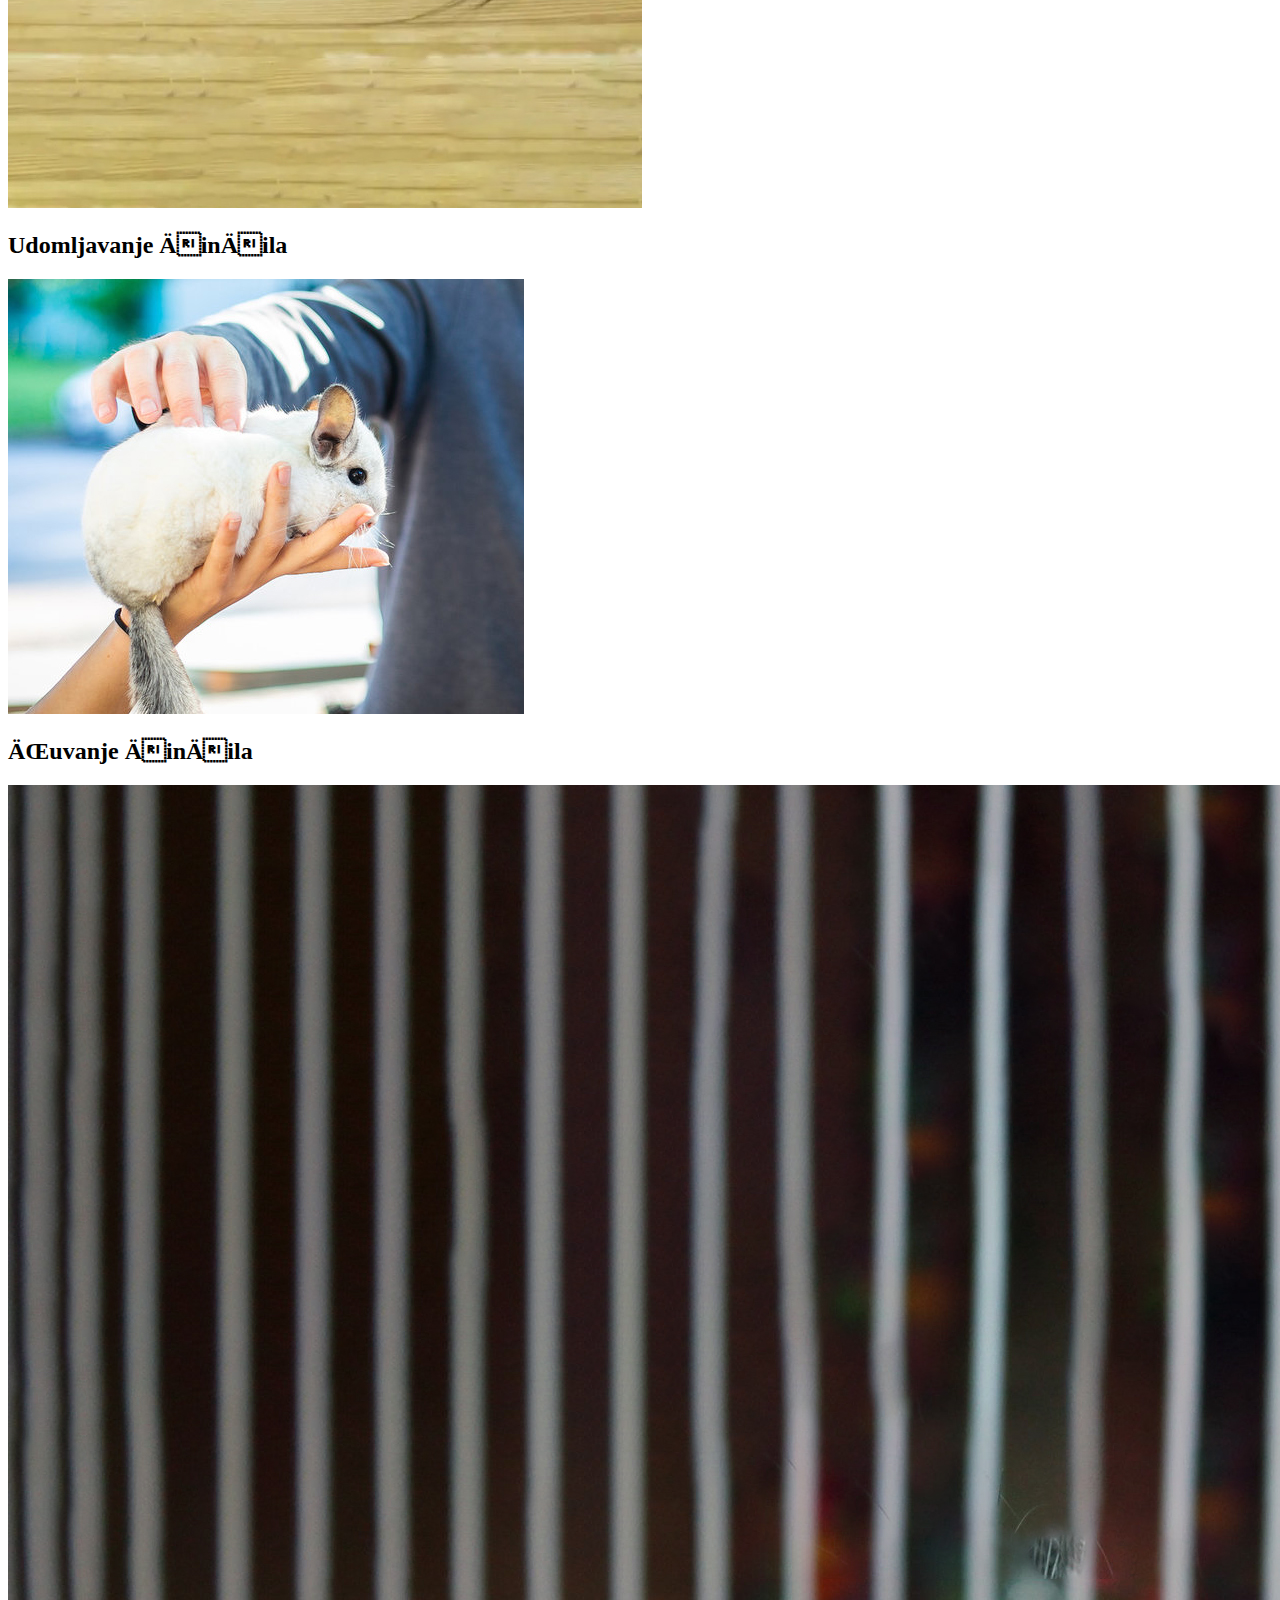
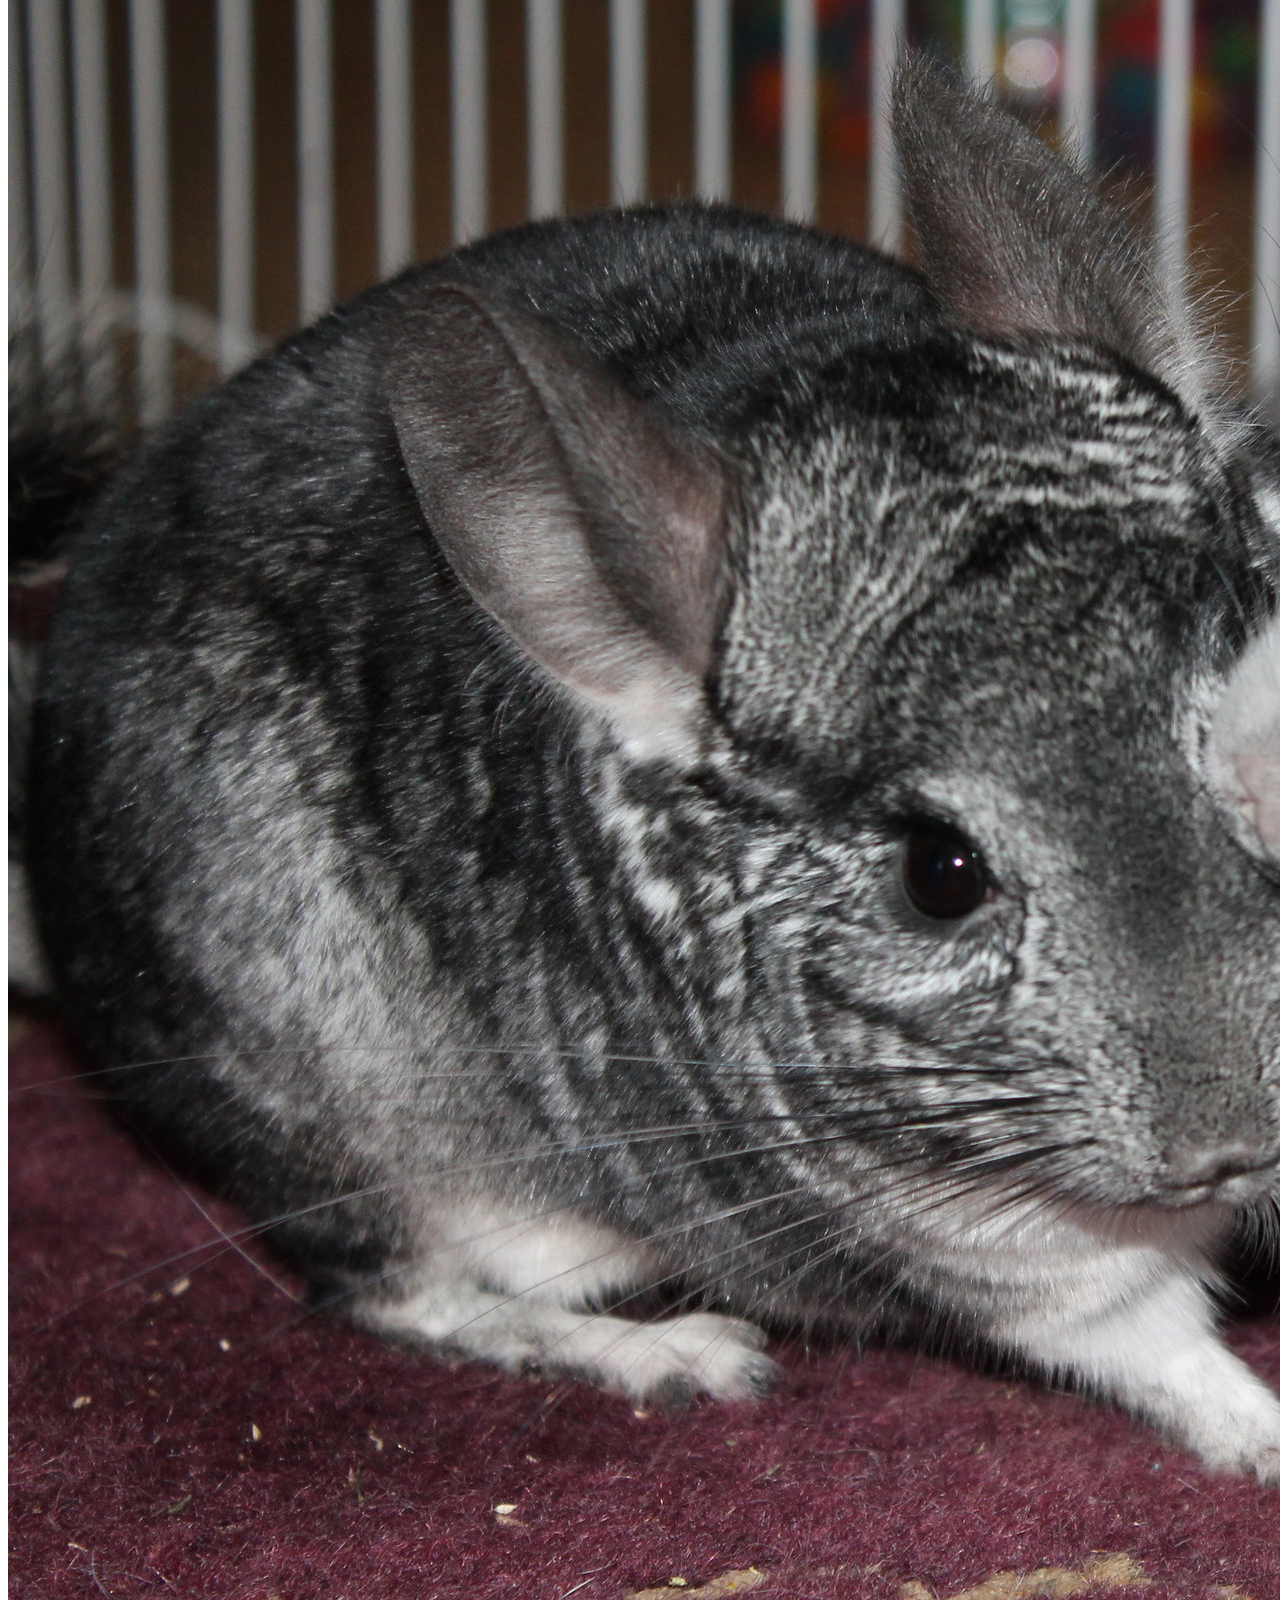
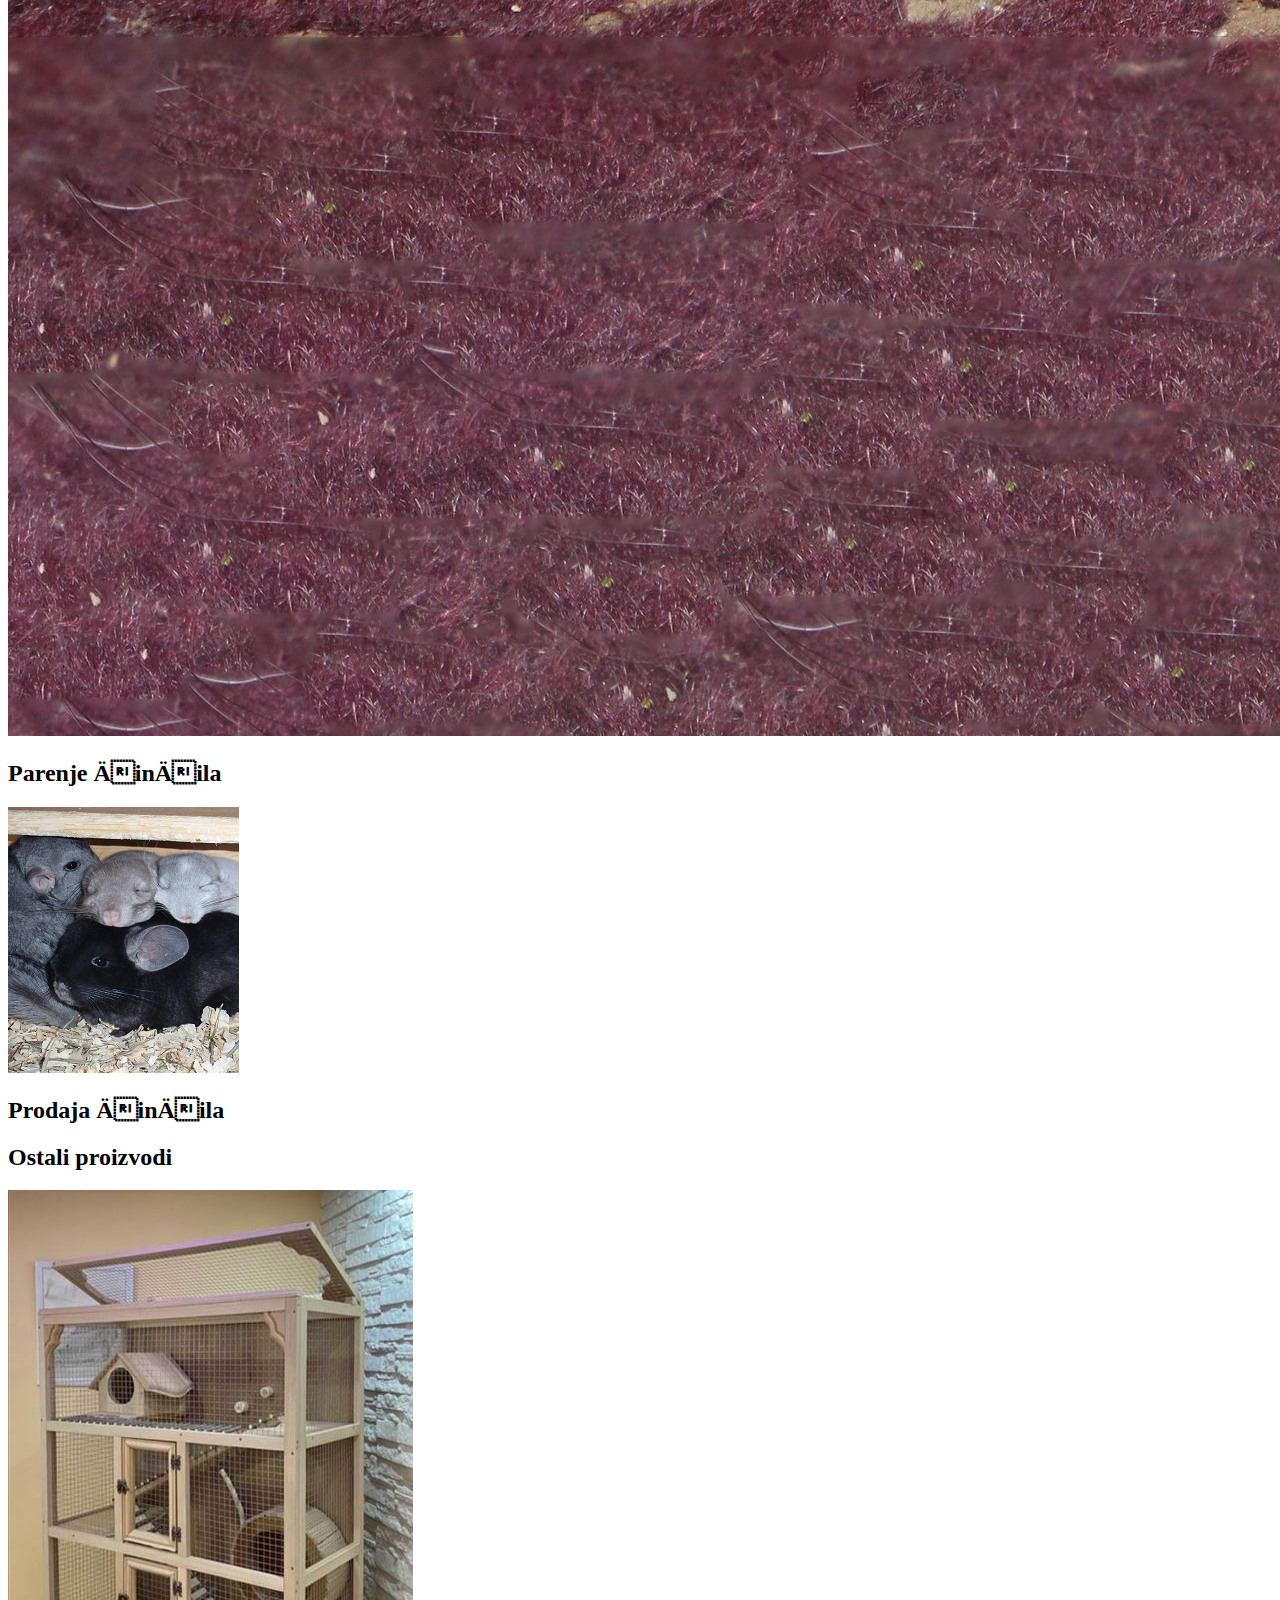
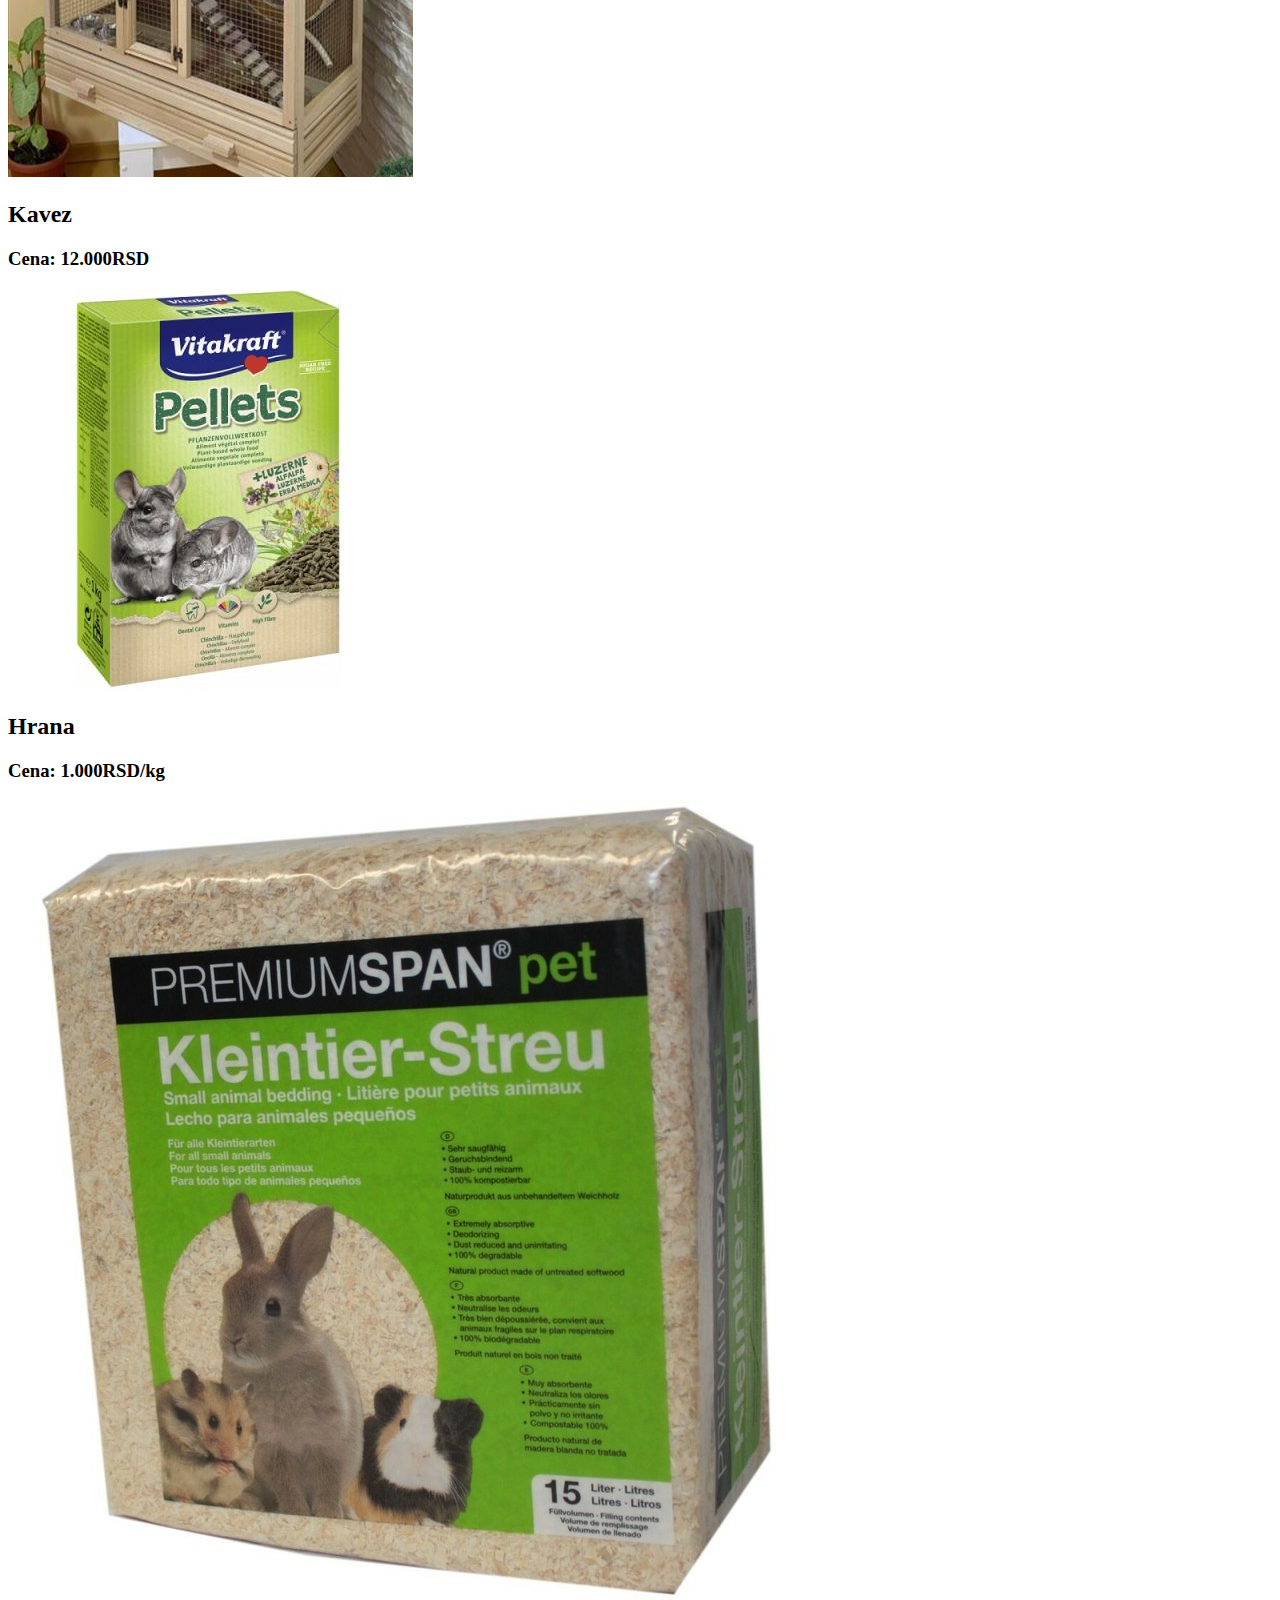
==== commit 2d4ebeb1: "Google Analytics" ====
--- a/cenovnik.html
+++ b/cenovnik.html
@@ -2,6 +2,8 @@
 <html lang="sr">
 
 <head>
+    <script async src="https://www.googletagmanager.com/gtag/js?id=G-75JNNF0Q57"></script>
+<script>
     <meta charset="UTF-8">
     <link rel="stylesheet" href="style.css">
     <meta name="viewport" content="width=device-width, initial-scale=1.0">
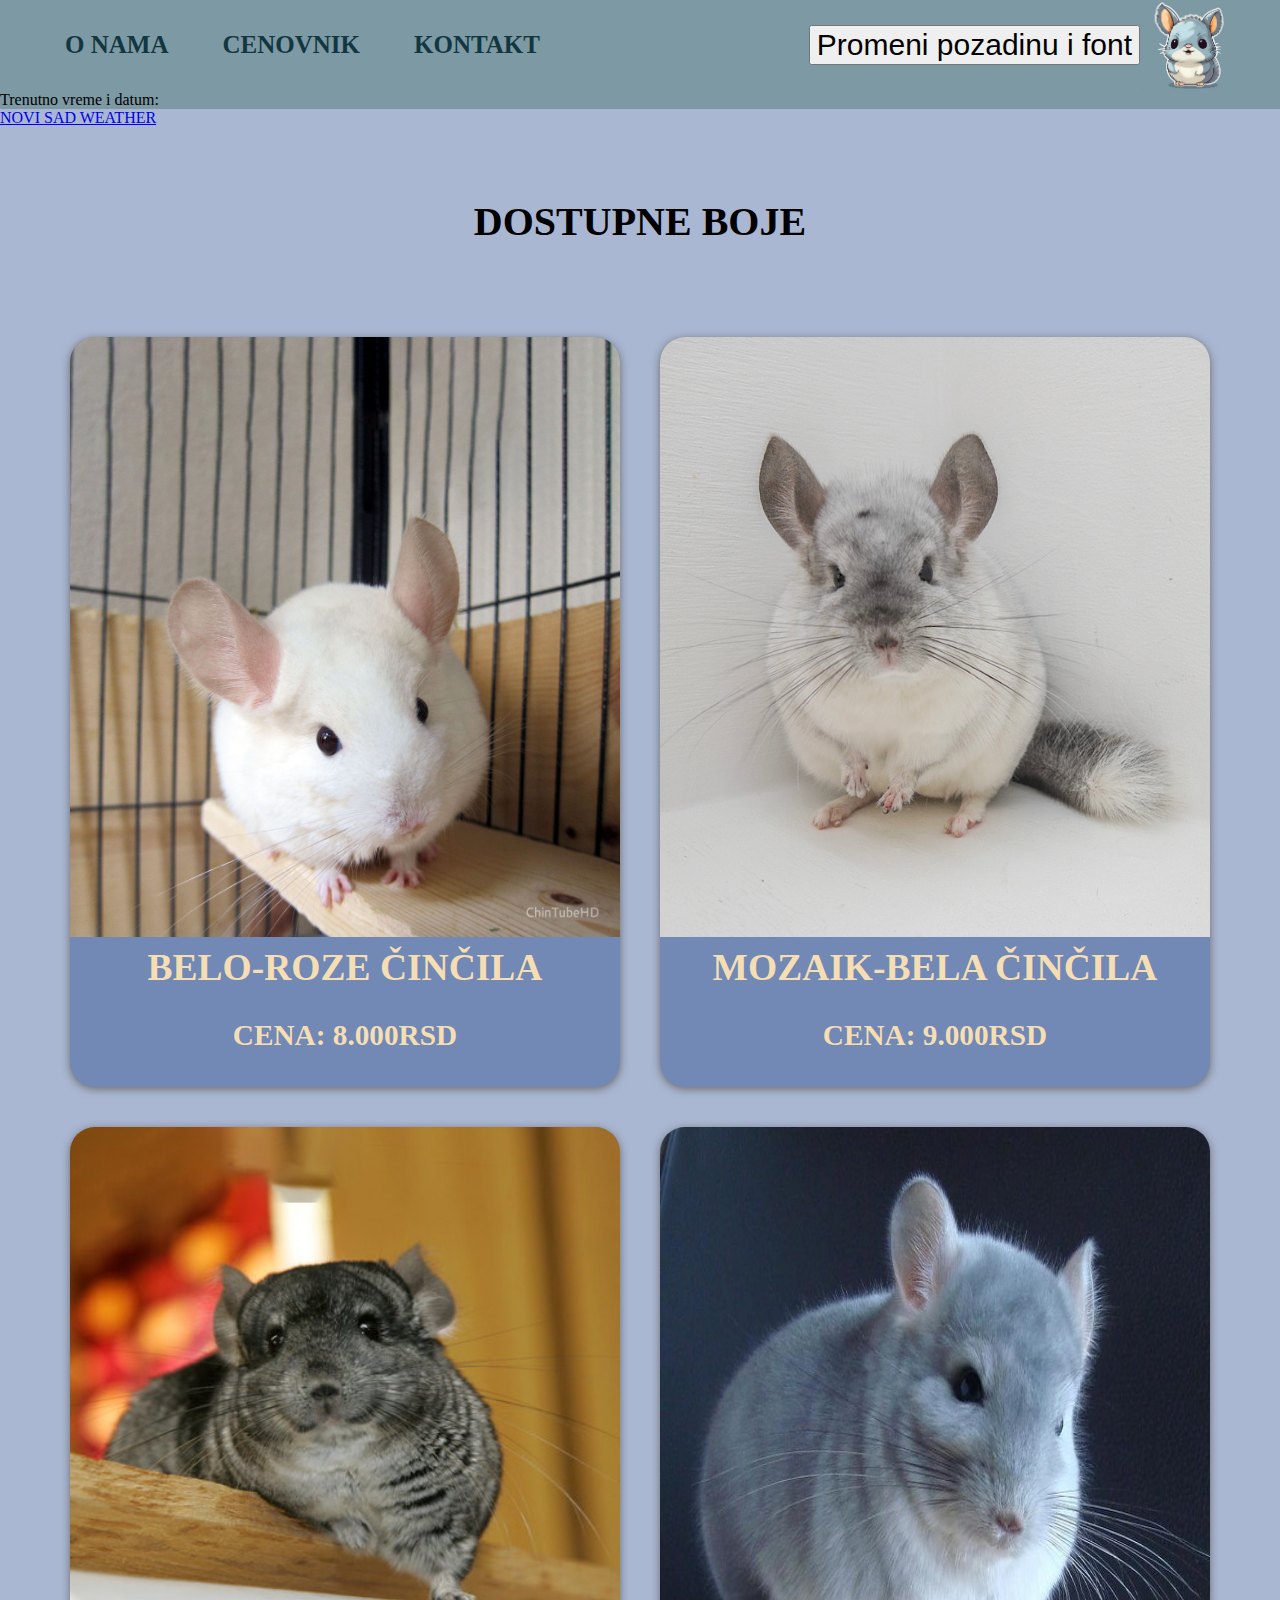
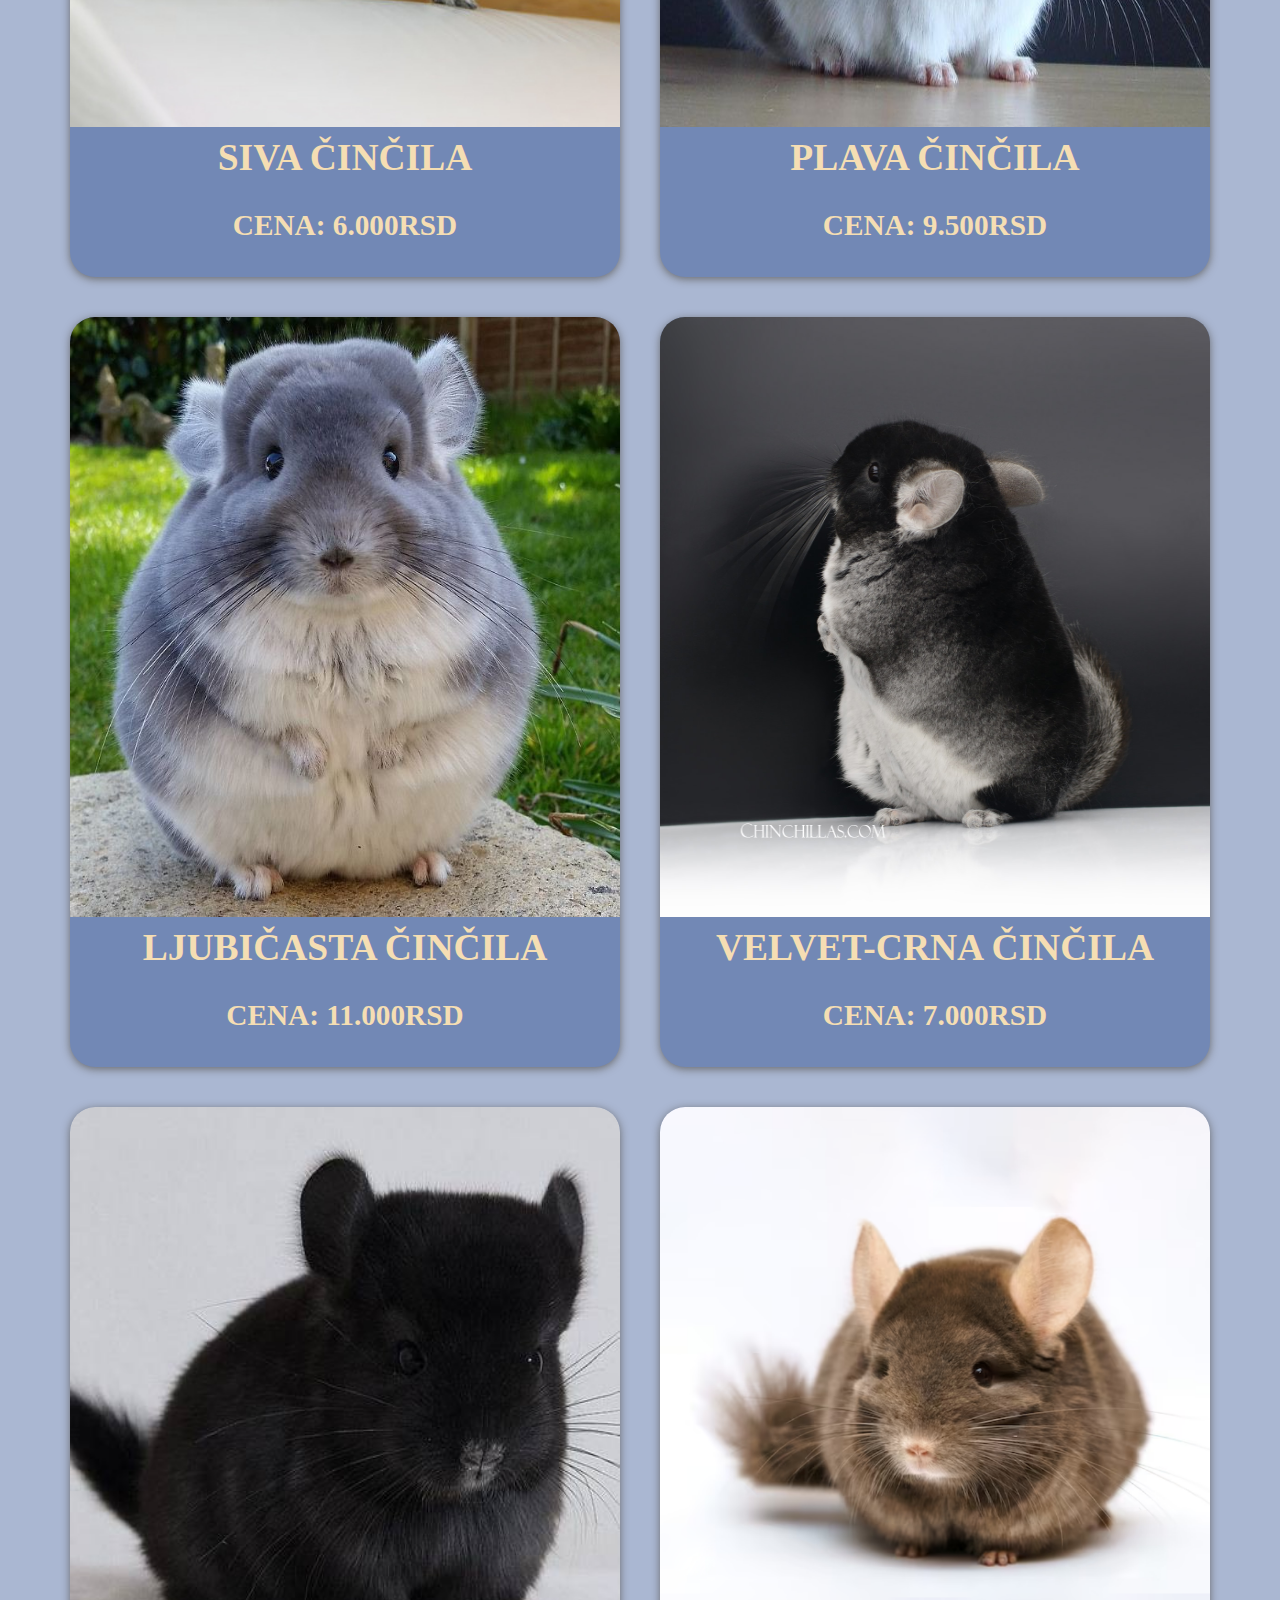
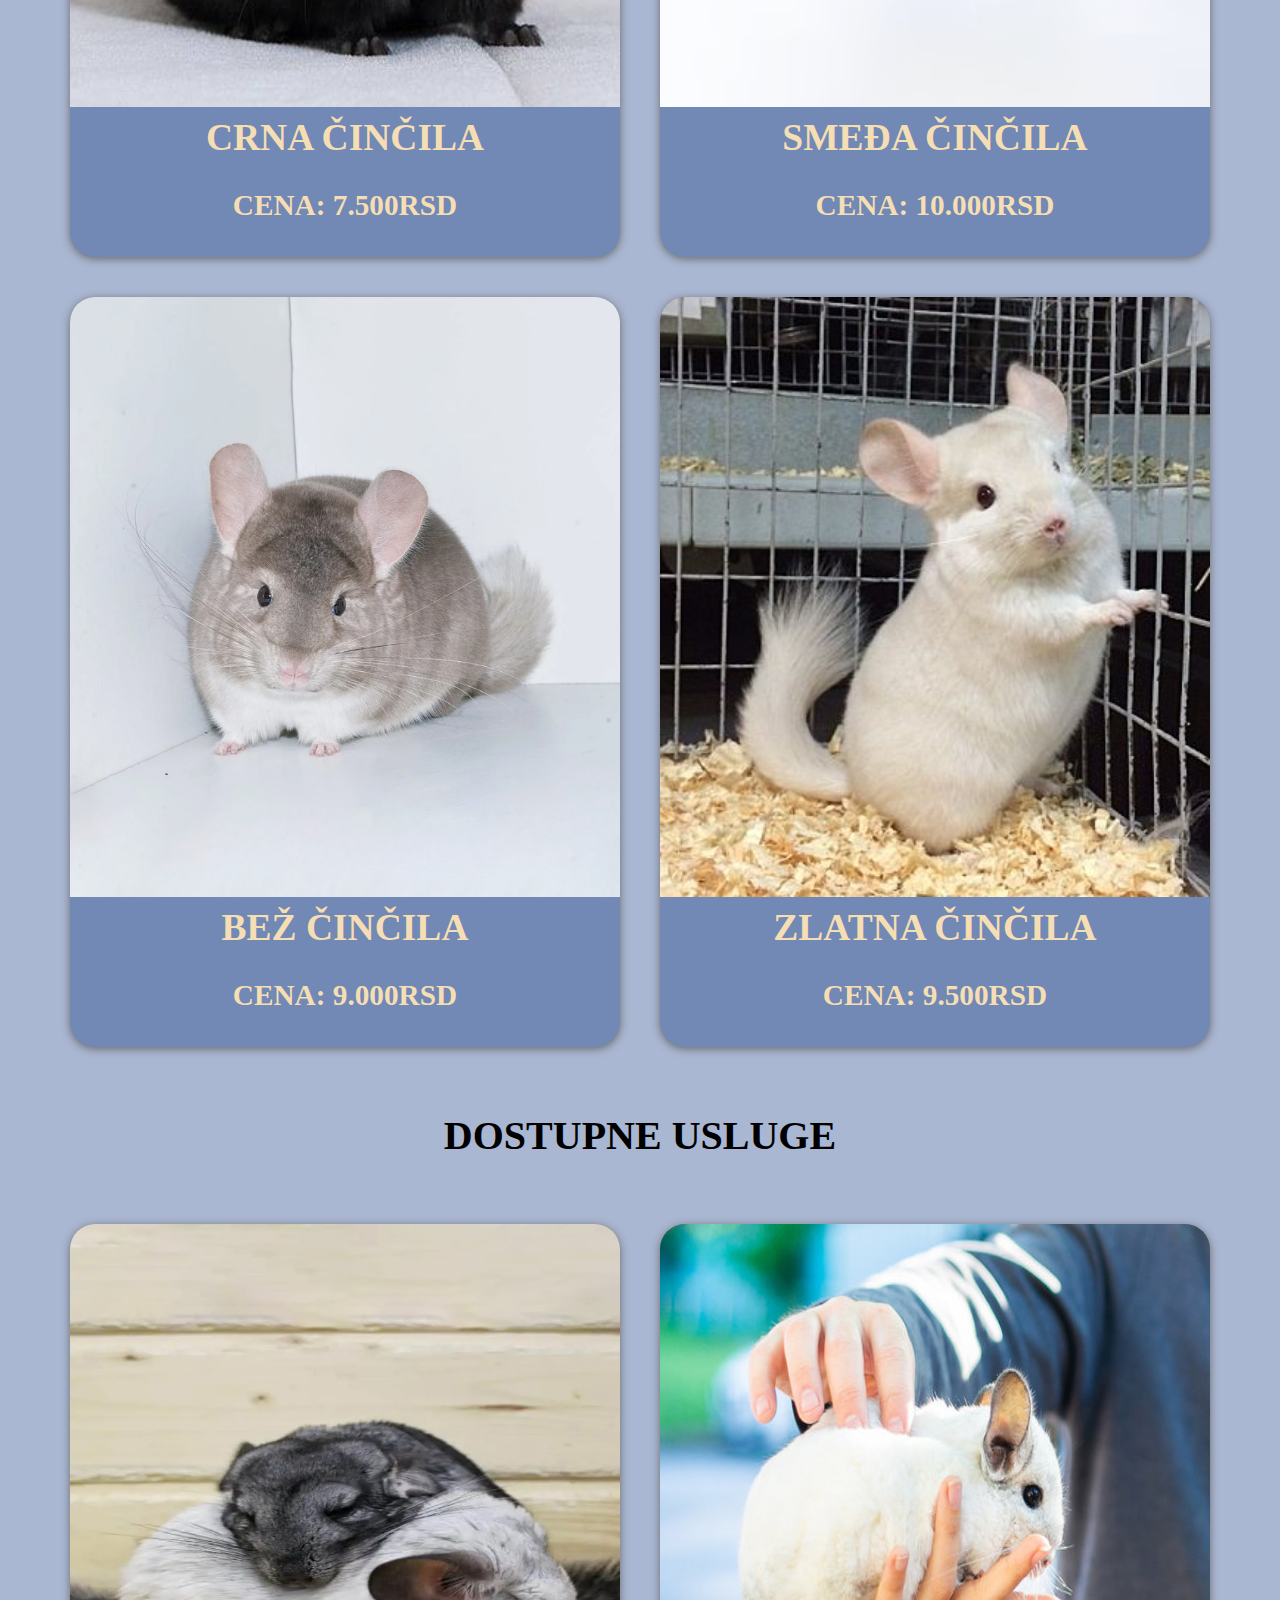
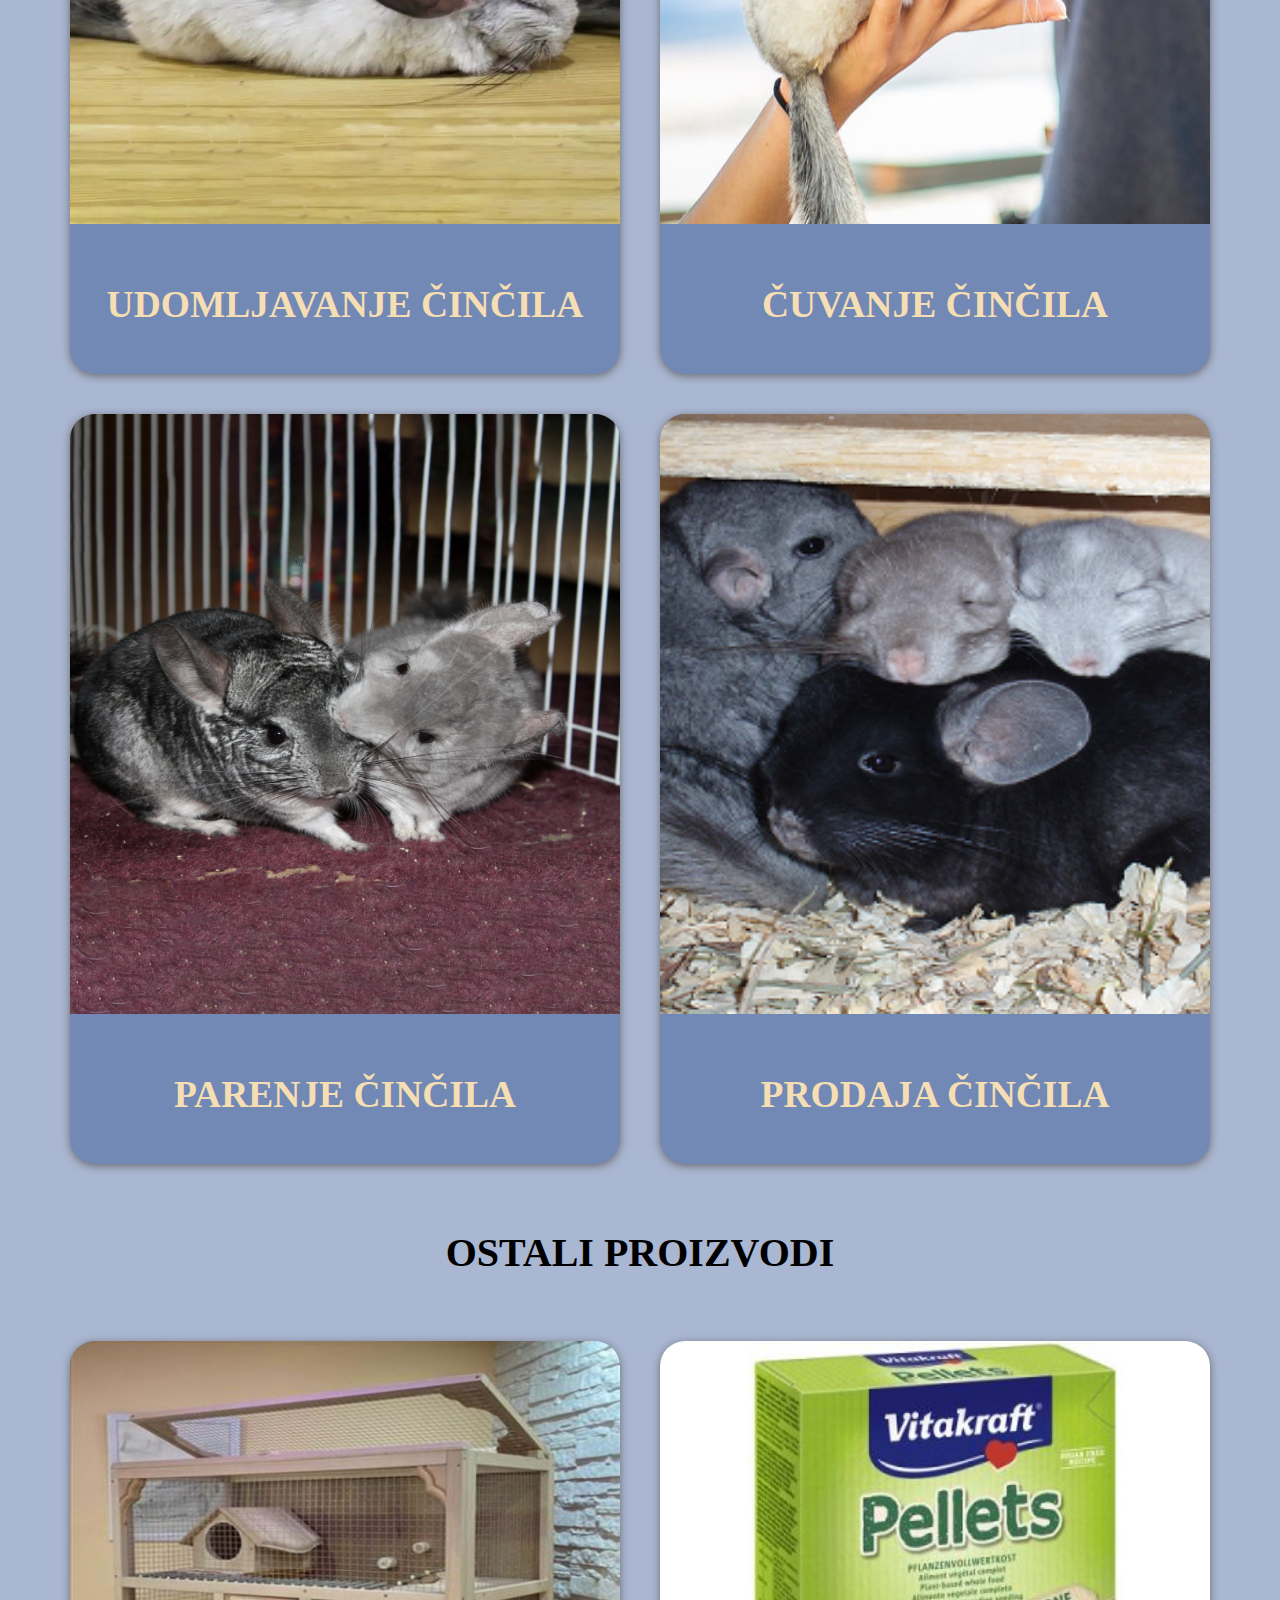
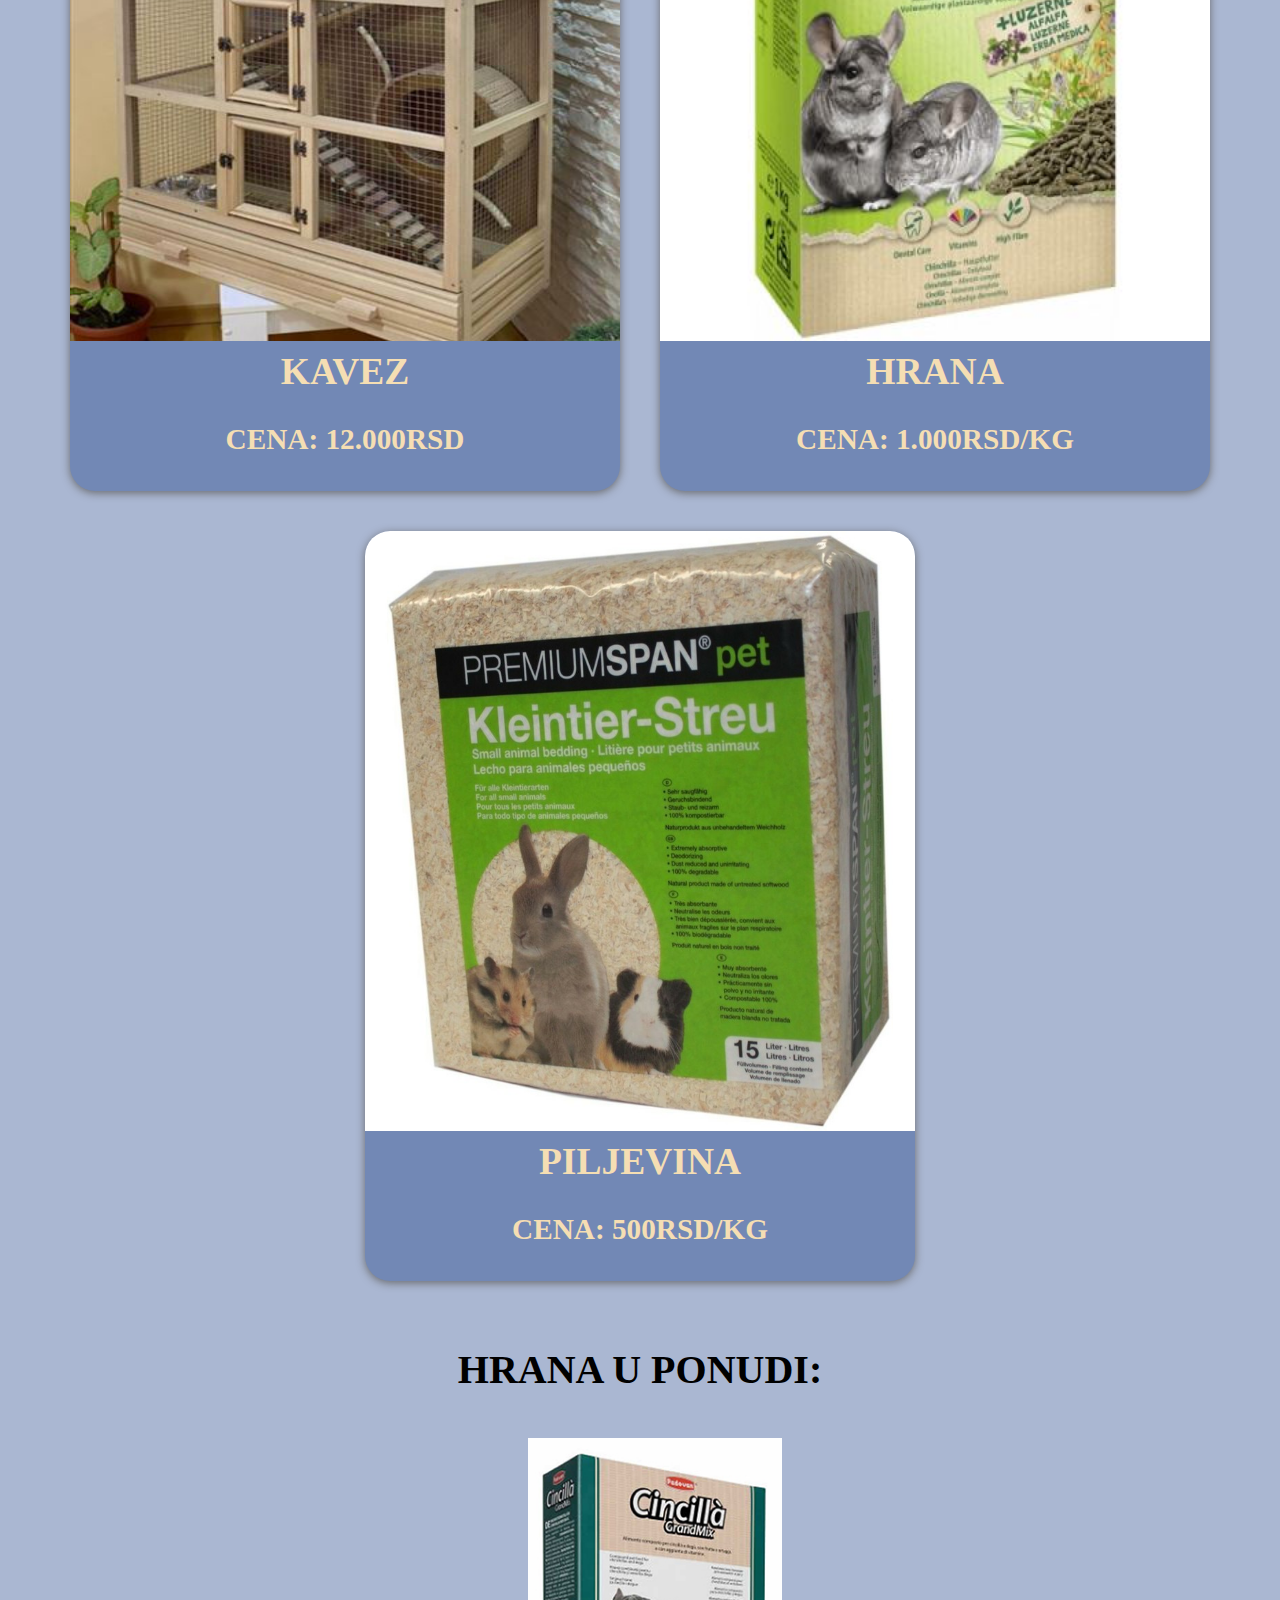
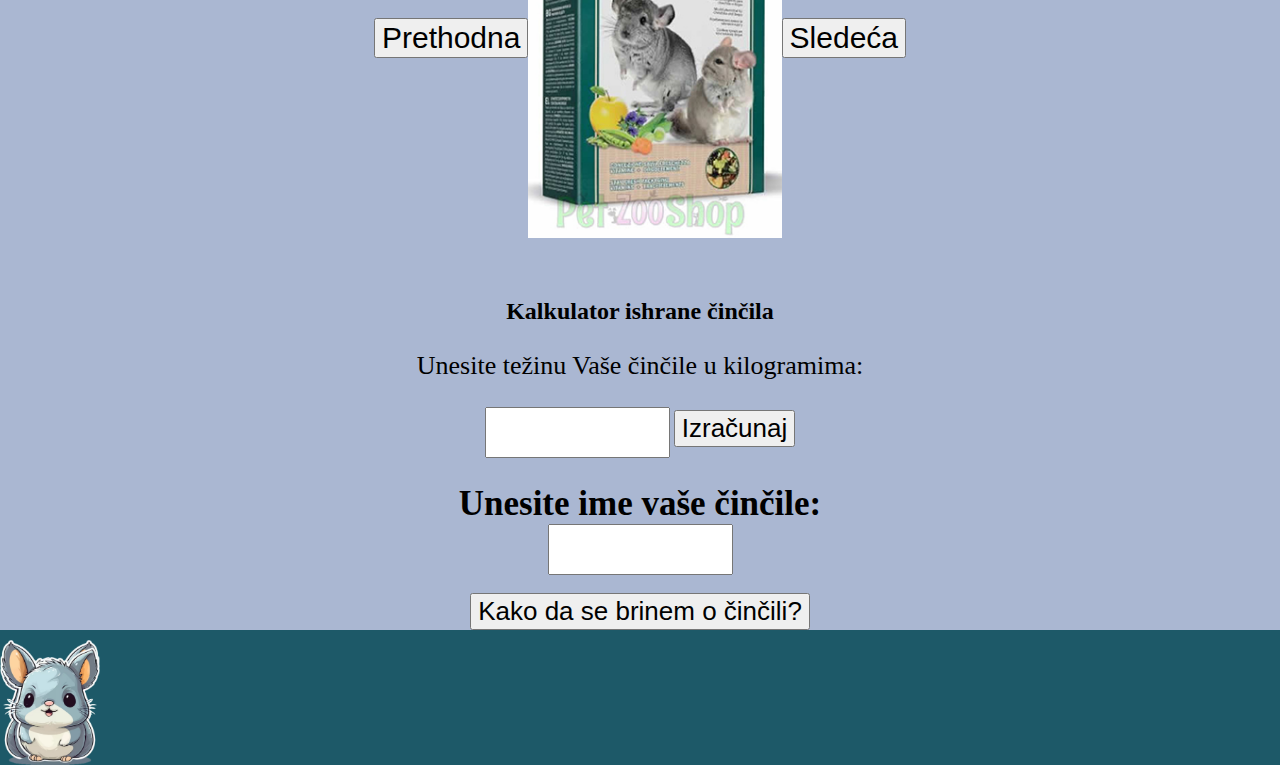
==== commit d7449f8a: "Google Analytics" ====
--- a/cenovnik.html
+++ b/cenovnik.html
@@ -4,6 +4,12 @@
 <head>
     <script async src="https://www.googletagmanager.com/gtag/js?id=G-75JNNF0Q57"></script>
 <script>
+  window.dataLayer = window.dataLayer || [];
+  function gtag(){dataLayer.push(arguments);}
+  gtag('js', new Date());
+
+  gtag('config', 'G-75JNNF0Q57');
+</script>
     <meta charset="UTF-8">
     <link rel="stylesheet" href="style.css">
     <meta name="viewport" content="width=device-width, initial-scale=1.0">
--- a/style.css
+++ b/style.css
@@ -1,828 +1,801 @@
 html,
 body {
-    margin: 0;
-    padding: 0;
-}
-
-* {
-    font-family: cursive;
+  font-family: cursive;
+  margin: 0;
+  padding: 0;
 }
 
 .navbar {
-    display: flex;
-    justify-content: space-between;
-    align-items: center;
-    background-color: #7d99a4;
+  align-items: center;
+  background-color: #7d99a4;
+  display: flex;
+  justify-content: space-between;
 }
 
 .navbar .logo {
-    width: 100px;
-    padding-right: 40px;
+  padding-right: 40px;
+  width: 100px;
 }
 
 .nav-menu .nav-item {
-    display: inline;
-    margin: 20px;
-    font-size: 25px;
+  display: inline;
+  font-size: 25px;
+  margin: 20px;
 }
 
 .nav-menu .nav-item a {
-    text-decoration: none;
-    color: #123740;
-    text-transform: uppercase;
-    font-weight: bold;
-    padding: 15px 5px;
-    border-radius: 20px;
-    transition: 0.3s ease;
+  border-radius: 20px;
+  color: #123740;
+  font-weight: bold;
+  padding: 15px 5px;
+  text-decoration: none;
+  text-transform: uppercase;
+  transition: 0.3s ease;
 }
 
 .nav-menu .nav-item a:hover {
-    background-color: #687989;
+  background-color: #687989;
 }
 
 .hero-card h1 {
-    color: wheat;
-    text-align: center;
-    font-size: 50px;
+  color: wheat;
+  font-size: 50px;
+  text-align: center;
 }
 
 .hero-image {
-    background-image: url(slike/heroimage.jpg);
-    background-repeat: no-repeat;
-    background-size: cover;
-    height: 70vh;
-    display: flex;
-    align-items: center;
-    justify-content: center;
+  align-items: center;
+  background-image: url(slike/heroimage.jpg);
+  background-repeat: no-repeat;
+  background-size: cover;
+  display: flex;
+  height: 70vh;
+  justify-content: center;
 }
 
 .hero-image .hero-card {
-    width: 600px;
-    text-align: center;
-    height: 150px;
+  height: 150px;
+  text-align: center;
+  width: 600px;
 }
 
 .hero-image .hero-card a {
-    background-color: white;
-    color: black;
-    padding: 10px 15px;
-    border-radius: 25px;
-    text-decoration: none;
-    font-weight: bold;
+  background-color: white;
+  border-radius: 25px;
+  color: black;
+  font-weight: bold;
+  padding: 10px 15px;
+  text-decoration: none;
 }
 
 .hero-image .hero-card a:hover {
-    background-color: transparent;
-    transition: 0.3s ease;
+  background-color: transparent;
+  transition: 0.3s ease;
 }
 
 .o_nama {
-    margin: auto;
-    font-size: 35px;
-    text-align: center;
+  font-size: 35px;
+  margin: auto;
+  text-align: center;
 }
 
 .o_nama h2 {
-    padding-top: 50px;
-    padding-bottom: 20px;
-    font-size: 40px;
-    text-transform: uppercase;
+  font-size: 40px;
+  padding-bottom: 20px;
+  padding-top: 50px;
+  text-transform: uppercase;
 }
 
 .usluge {
-    display: flex;
-    align-items: center;
-    justify-content: center;
-    padding: 0px 50px;
+  align-items: center;
+  display: flex;
+  justify-content: center;
+  padding: 0 50px;
 }
 
 .usluge .kartica {
-    background-color: #123740;
-    width: 650px;
-    margin: 20px 20px;
-    height: 750px;
-    box-shadow: 0 2px 8px 0 rgba(99, 99, 99, .9);
-    border-radius: 25px;
-
+  background-color: #123740;
+  border-radius: 25px;
+  box-shadow: 0 2px 8px 0 rgba(99, 99, 99, 0.9);
+  height: 750px;
+  margin: 20px 20px;
+  width: 650px;
 }
 
 .kartica img {
-    width: 100%;
-    height: 600px;
-    border-top-right-radius: 25px;
-    border-top-left-radius: 25px;
+  border-top-left-radius: 25px;
+  border-top-right-radius: 25px;
+  height: 600px;
+  width: 100%;
 }
 
 .kartica h2 {
-    text-align: center;
-    margin: 10px 0px;
-    color: wheat;
+  color: wheat;
+  margin: 10px 0;
+  text-align: center;
 }
 
 .kartica a {
-    text-decoration: none;
-    color: white;
-    padding: 10px 15px;
-    border-radius: 25px;
-    display: block;
-    width: 150px;
-    margin: 15px auto;
-    text-align: center;
-    font-size: 25px;
+  border-radius: 25px;
+  color: white;
+  display: block;
+  font-size: 25px;
+  margin: 15px auto;
+  padding: 10px 15px;
+  text-align: center;
+  text-decoration: none;
+  width: 150px;
 }
 
 .kartica a:hover {
-    color: wheat;
+  color: wheat;
 }
 
 h2 {
-    margin: 0;
-}
-
-#naslov, #usluge, #proizvodi, #hrana {
-    text-align: center;
-    padding: 45px 0px;
-    font-size: 40px;
-    text-transform: uppercase;
-    font-weight: 700;
-}
-
+  margin: 0;
+}
+
+#naslov,
+#usluge,
+#proizvodi,
+#hrana {
+  font-size: 40px;
+  font-weight: 700;
+  padding: 45px 0;
+  text-align: center;
+  text-transform: uppercase;
+}
 
 .kartica {
-    position: relative;
-    transition: transform 0.3s ease-in-out;
+  position: relative;
+  transition: transform 0.3s ease-in-out;
 }
 
 .kartica:hover {
-    transform: translateY(-15px);
-
+  transform: translateY(-15px);
 }
 
 .detalji {
-    background-color: #7d99a4;
+  background-color: #7d99a4;
 }
 
 .nase_usluge h2 {
-    padding-bottom: 50px;
+  padding-bottom: 50px;
 }
 
 .o_nama p {
-    padding: 0px 50px;
-    text-align: justify;
+  padding: 0 50px;
+  text-align: justify;
 }
 
 #loginStatus {
-    text-align: center;
+  text-align: center;
 }
 
 .dostupne_boje,
 .dostupne_usluge,
 .ostali_proizvodi {
-    display: flex;
-    align-items: center;
-    justify-content: center;
-    height: auto;
-    flex-wrap: wrap;
+  align-items: center;
+  display: flex;
+  flex-wrap: wrap;
+  height: auto;
+  justify-content: center;
 }
 
 .dostupne_boje .kartica_boja,
 .dostupne_usluge .kartica_usluga,
 .ostali_proizvodi .kartica_proizvoda {
-    background-color: #7288b5;
-    width: 550px;
-    margin: 20px 20px;
-    height: 750px;
-    box-shadow: 0 2px 8px 0 rgba(99, 99, 99, .9);
-    border-radius: 25px;
+  background-color: #7288b5;
+  border-radius: 25px;
+  box-shadow: 0 2px 8px 0 rgba(99, 99, 99, 0.9);
+  height: 750px;
+  margin: 20px 20px;
+  width: 550px;
 }
 
 .kartica_boja img,
 .kartica_usluga img,
 .kartica_proizvoda img {
-    width: 100%;
-    height: 600px;
-    border-top-right-radius: 25px;
-    border-top-left-radius: 25px;
-    margin-bottom: 0px;
-}
-
+  border-top-left-radius: 25px;
+  border-top-right-radius: 25px;
+  height: 600px;
+  margin-bottom: 0;
+  width: 100%;
+}
 
 .kartica_boja h2,
 .kartica_proizvoda h2 {
-    text-align: center;
-    color: wheat;
+  color: wheat;
+  text-align: center;
 }
 
 .kartica_usluga h2 {
-    padding-top: 50px;
-    text-align: center;
-    color: wheat;
+  color: wheat;
+  padding-top: 50px;
+  text-align: center;
 }
 
 .kartica_boja h3,
 .kartica_proizvoda h3 {
-    text-align: center;
-    color: wheat
+  color: wheat;
+  text-align: center;
 }
 
 .info {
-    display: flex;
-    flex-direction: column;
-    text-align: center;
-    font-size: 25px;
-    text-transform: uppercase;
+  display: flex;
+  flex-direction: column;
+  font-size: 25px;
+  text-align: center;
+  text-transform: uppercase;
 }
 
 .info h2 {
-    margin-top: 5px;
-
-}
-
+  margin-top: 5px;
+}
 
 .tabele {
-    background-color: #aab7d2;
+  background-color: #aab7d2;
 }
 
 .kartica_boja,
 .kartica_proizvoda,
 .kartica_usluga {
-    transform: scale(1);
-    transition: transform 0.5s ease-in-out;
+  transform: scale(1);
+  transition: transform 0.5s ease-in-out;
 }
 
 .kartica_boja:hover,
 .kartica_proizvoda:hover,
 .kartica_usluga:hover {
-    transform: scale(1.1);
+  transform: scale(1.1);
 }
 
 .container {
-    max-width: 1200px;
-    margin: 50px auto;
-    overflow: hidden;
-    box-shadow: 0 0 10px rgba(0, 0, 0, 0.1);
+  box-shadow: 0 0 10px rgba(0, 0, 0, 0.1);
+  margin: 50px auto;
+  max-width: 1200px;
+  overflow: hidden;
 }
 
 .contact-form {
-    display: flex;
-    align-items: center;
-    background-color: #aab7d2;
-    padding: 20px;
-    border-radius: 8px;
-
+  align-items: center;
+  background-color: #aab7d2;
+  border-radius: 8px;
+  display: flex;
+  padding: 20px;
 }
 
 .form-image {
-    width: 30%;
+  width: 30%;
 }
 
 .form-content {
-    flex: 1;
-    padding: 0 20px;
+  flex: 1;
+  padding: 0 20px;
+  width: 400px;
 }
 
 .form-group {
-    margin-bottom: 20px;
+  margin-bottom: 20px;
 }
 
 .form-group label {
-    display: block;
-    font-weight: bold;
-    margin-bottom: 5px;
+  display: block;
+  font-weight: bold;
+  margin-bottom: 5px;
 }
 
 .form-group input,
 .form-group textarea,
 .form-group select {
+  border: 1px solid #ccc;
+  border-radius: 4px;
+  box-sizing: border-box;
+  margin-top: 5px;
+  padding: 10px;
+  width: 100%;
+}
+
+.form-group textarea {
+  resize: vertical;
+}
+
+.form-group button {
+  background-color: #4caf50;
+  border: none;
+  border-radius: 4px;
+  color: #fff;
+  cursor: pointer;
+  display: block;
+  margin: 0 auto;
+  padding: 10px 15px;
+  text-align: center;
+}
+
+.form-group button:hover {
+  background-color: #45a049;
+}
+
+.form-right {
+  background-image: url("slike/pozadina_levo.png");
+  background-size: cover;
+  height: 600px;
+  width: 400px;
+}
+
+.form-left {
+  background-image: url("slike/pozadina_forme.png");
+  background-size: cover;
+  height: 600px;
+  width: 400px;
+}
+
+.animacija {
+  background-color: #1d5968;
+  display: flex;
+  height: 125px;
+  margin-top: 0;
+  padding-top: 10px;
+  width: 100%;
+}
+
+.animacija .cincila1 img {
+  align-items: center;
+  animation-direction: alternate;
+  animation-duration: 5s;
+  animation-iteration-count: infinite;
+  animation-name: cincila1;
+  animation-timing-function: linear;
+  position: absolute;
+  width: 100px;
+}
+
+.animacija .cincila2 img {
+  align-items: center;
+  animation-direction: alternate;
+  animation-duration: 5s;
+  animation-iteration-count: infinite;
+  animation-name: cincila2;
+  animation-timing-function: linear;
+  position: absolute;
+  width: 100px;
+}
+
+@keyframes cincila1 {
+  from {
+    left: 0;
+  }
+
+  to {
+    left: 47%;
+  }
+}
+
+@keyframes cincila2 {
+  from {
+    right: 0;
+  }
+
+  to {
+    right: 47%;
+  }
+}
+
+@media screen and (min-width: 320px) and (max-width: 425px) {
+  .navbar {
+    height: 60px;
+  }
+
+  .navbar img {
+    display: none;
+  }
+
+  .navbar ul {
+    align-items: center;
+    display: flex;
+    flex-direction: row;
+    margin: auto;
+    padding: 0;
+  }
+
+  .navbar .nav-item {
+    margin: 5px;
+    padding: 5px 5px;
+  }
+
+  .navbar ul li a {
+    font-size: 13px;
+  }
+
+  .hero-image {
+    align-items: center;
+    display: flex;
+    height: 200px;
+  }
+
+  .hero-image img {
+    display: flex;
+    flex-direction: column;
+    padding: 0 5px;
     width: 100%;
-    padding: 10px;
-    border: 1px solid #ccc;
-    border-radius: 4px;
-    box-sizing: border-box;
-    margin-top: 5px;
-}
-
-.form-group textarea {
-    resize: vertical;
-}
-
-.form-group button {
+  }
+
+  .hero-image .hero-card h1 {
+    font-size: 18px;
+    -webkit-text-stroke-color: black;
+    -webkit-text-stroke-width: 1px;
+  }
+
+  .hero-card {
+    padding: 0 20px;
+  }
+
+  .hero-card a {
+    font-size: 15px;
+    padding: 0 20px;
+  }
+
+  .o_nama h2 {
+    font-size: 20px;
+    padding: 10px 0;
+  }
+
+  .o_nama p {
+    font-size: 17px;
+    margin: 0;
+    padding: 0 20px;
+  }
+
+  .usluge {
+    align-items: center;
+    display: flex;
+    flex-direction: column;
+    padding: 0 5px;
+  }
+
+  .usluge .kartica {
+    height: auto;
+    margin: 10px 0;
     text-align: center;
+    width: 300px;
+  }
+
+  .usluge .kartica h1 {
+    font-size: 25px;
+    margin: 0;
+  }
+
+  .usluge .kartica a {
+    margin: 5px auto;
+    padding: 5px;
+  }
+
+  .usluge .kartica img {
+    height: 270px;
+  }
+
+  .animacija {
+    height: 65px;
+  }
+
+  .animacija img {
+    height: 60px;
+    width: 70px;
+  }
+
+  .tabele h2 {
+    display: flex;
+    font-size: 20px;
+    padding: 10px 0;
+    text-align: center;
+  }
+
+  .dostupne_boje .kartica_boja,
+  .dostupne_usluge .kartica_usluga,
+  .ostali_proizvodi .kartica_proizvoda {
+    align-items: center;
+    display: flex;
+    flex-direction: column;
+    height: auto;
+    margin: 10px 0;
+    text-align: center;
+    width: 300px;
+  }
+
+  .dostupne_boje .kartica_boja h2,
+  .dostupne_usluge .kartica_usluga h2,
+  .ostali_proizvodi .kartica_proizvoda h2 {
+    font-size: 25px;
+    margin: 0;
+  }
+
+  .dostupne_boje .kartica_boja img,
+  .dostupne_usluge .kartica_usluga img,
+  .ostali_proizvodi .kartica_proizvoda img {
+    height: 270px;
+  }
+
+  .container {
+    margin: 10px 0;
+  }
+
+  .contact-form {
+    border-radius: 8px;
+    display: block;
     margin: 0 auto;
-    display: block;
-    background-color: #4caf50;
-    color: #fff;
-    padding: 10px 15px;
-    border: none;
-    border-radius: 4px;
-    cursor: pointer;
-}
-
-.form-group button:hover {
-    background-color: #45a049;
-}
-
-.form-right {
-    height: 600px;
-    width: 400px;
-    background-image: url('slike/pozadina_levo.png');
-    background-size: cover;
-}
-
-.form-left {
-    height: 600px;
-    width: 400px;
-    background-image: url('slike/pozadina_forme.png');
-    background-size: cover;
-}
-
-
-.animacija {
-    margin-top: 0px;
-    padding-top: 10px;
+    width: 70%;
+  }
+
+  .form-image {
+    display: none;
+  }
+}
+#contact-title {
+  text-align: center;
+}
+
+@media screen and (min-width: 768px) and (max-width: 1024px) {
+  .hero-image {
+    align-items: center;
+    display: flex;
+    height: 550px;
+  }
+
+  .hero-image img {
+    display: flex;
+    flex-direction: column;
+    padding: 0 5px;
     width: 100%;
-    height: 125px;
-    background-color: #1d5968;
-    display: flex;
-
-}
-
-.animacija .cincila1 img {
+  }
+
+  .hero-image .hero-card h1 {
+    font-size: 50px;
+    -webkit-text-stroke-color: black;
+    -webkit-text-stroke-width: 1px;
+  }
+
+  .o_nama h2 {
+    font-size: 40px;
+    padding: 10px 0;
+  }
+
+  .o_nama p {
+    font-size: 30px;
+    margin: 0;
+    padding: 0 20px;
+  }
+
+  .usluge {
     align-items: center;
-    width: 100px;
-    position: absolute;
-
-    animation-name: cincila1;
-    animation-duration: 5s;
-    animation-direction: alternate;
-    animation-iteration-count: infinite;
-    animation-timing-function: linear;
-
-}
-
-.animacija .cincila2 img {
+    display: flex;
+    flex-wrap: wrap;
+    padding: 0 5px;
+  }
+
+  .usluge .kartica {
+    height: auto;
+    margin: 20px 20px;
+    text-align: center;
+    width: 300px;
+  }
+
+  .usluge .kartica img {
+    height: 350px;
+  }
+
+  .usluge .kartica h1 {
+    font-size: 30px;
+    margin: 0;
+  }
+
+  .usluge .kartica a {
+    font-size: 20px;
+    margin: 5px auto;
+    padding: 5px;
+  }
+
+  .usluge .kartica img {
+    height: 270px;
+  }
+
+  .animacija {
+    height: 100px;
+  }
+
+  .animacija img {
+    height: 100px;
+    width: 102px;
+  }
+
+  .tabele h2 {
+    font-size: 40px;
+    padding: 10px 0;
+  }
+
+  .dostupne_boje .kartica_boja,
+  .dostupne_usluge .kartica_usluga,
+  .ostali_proizvodi .kartica_proizvoda {
     align-items: center;
-    width: 100px;
-    position: absolute;
-
-    animation-name: cincila2;
-    animation-duration: 5s;
-    animation-direction: alternate;
-    animation-iteration-count: infinite;
-    animation-timing-function: linear;
-
-}
-
-@keyframes cincila1 {
-    from {
-        left: 0px;
-    }
-
-    to {
-        left: 47%;
-    }
-
-}
-
-@keyframes cincila2 {
-    from {
-        right: 0px;
-    }
-
-    to {
-        right: 47%;
-    }
-
-}
-
-
-@media screen and (min-width: 320px) and (max-width: 425px) {
-
-
-    .navbar {
-        height: 60px;
-    }
-
-    .navbar img {
-        display: none;
-    }
-
-    .navbar ul {
-        margin: auto;
-        display: flex;
-        flex-direction: row;
-        align-items: center;
-        padding: 0px;
-    }
-
-    .navbar .nav-item {
-        padding: 5px 5px;
-        margin: 5px;
-    }
-
-    .navbar ul li a {
-        font-size: 13px;
-    }
-
-    .hero-image {
-        display: flex;
-        align-items: center;
-        height: 200px;
-    }
-
-    .hero-image img {
-        display: flex;
-        flex-direction: column;
-        width: 100%;
-        padding: 0px, 5px;
-    }
-
-    .hero-image .hero-card h1 {
-        font-size: 18px;
-        -webkit-text-stroke-color: black;
-        -webkit-text-stroke-width: 1px;
-    }
-
-    .hero-card {
-        padding: 0px 20px;
-    }
-
-    .hero-card a {
-        font-size: 15px;
-        padding: 0px 20px;
-    }
-
-    .o_nama h2 {
-        font-size: 20px;
-        padding: 10px 0px;
-    }
-
-    .o_nama p {
-        margin: 0px;
-        font-size: 17px;
-        padding: 0px 20px;
-    }
-
-    .usluge {
-        display: flex;
-        flex-direction: column;
-        align-items: center;
-        padding: 0px 5px;
-
-    }
-
-    .usluge .kartica {
-        width: 300px;
-        height: auto;
-        margin: 10px 0px;
-        text-align: center;
-    }
-
-    .usluge .kartica h1 {
-        font-size: 25px;
-        margin: 0px;
-    }
-
-    .usluge .kartica a {
-        margin: 5px auto;
-        padding: 5px;
-    }
-
-    .usluge .kartica img {
-        height: 270px;
-    }
-
-    .animacija {
-        height: 65px;
-    }
-
-    .animacija img {
-        height: 60px;
-        width: 70px !important;
-    }
-
-    .tabele h2 {
-        padding: 10px 0px;
-        display: flex;
-        text-align: center;
-        font-size: 20px;
-    }
-
-    .dostupne_boje .kartica_boja,
-    .dostupne_usluge .kartica_usluga,
-    .ostali_proizvodi .kartica_proizvoda {
-        display: flex;
-        flex-direction: column;
-        align-items: center;
-        width: 300px;
-        height: auto;
-        margin: 10px 0px;
-        text-align: center;
-
-    }
-
-    .dostupne_boje .kartica_boja h2,
-    .dostupne_usluge .kartica_usluga h2,
-    .ostali_proizvodi .kartica_proizvoda h2 {
-        font-size: 25px;
-        margin: 0px;
-    }
-
-    .dostupne_boje .kartica_boja img,
-    .dostupne_usluge .kartica_usluga img,
-    .ostali_proizvodi .kartica_proizvoda img {
-        height: 270px;
-    }
-
-    .container {
-        margin: 10px 0px;
-    }
-
-    .contact-form {
-        display: block;
-        margin: 0px auto;
-        width: 70%;
-        border-radius: 8px;
-    }
-
-    .form-image {
-        display: none;
-    }
-
-}
-#contact-title{
+    display: flex;
+    flex-direction: column;
+    height: auto;
+    margin: 30px 10px;
     text-align: center;
-}
-
-@media screen and (min-width:768px) and (max-width:1024px) {
-
-    .hero-image {
-        display: flex;
-        align-items: center;
-        height: 550px;
-    }
-
-    .hero-image img {
-        display: flex;
-        flex-direction: column;
-        width: 100%;
-        padding: 0px, 5px;
-    }
-
-    .hero-image .hero-card h1 {
-        font-size: 50px;
-        -webkit-text-stroke-color: black;
-        -webkit-text-stroke-width: 1px;
-    }
-
-    .o_nama h2 {
-        font-size: 40px;
-        padding: 10px 0px;
-    }
-
-    .o_nama p {
-        margin: 0px;
-        font-size: 30px;
-        padding: 0px 20px;
-    }
-
-    .usluge {
-        display: flex;
-        flex-wrap: wrap;
-        align-items: center;
-        padding: 0px 5px;
-    }
-
-    .usluge .kartica {
-        width: 300px;
-        height: auto;
-        margin: 20px 20px;
-        text-align: center;
-    }
-
-    .usluge .kartica img {
-        height: 350px;
-    }
-
-    .usluge .kartica h1 {
-        font-size: 30px;
-        margin: 0px;
-    }
-
-    .usluge .kartica a {
-        font-size: 20px;
-        margin: 5px auto;
-        padding: 5px;
-    }
-
-    .usluge .kartica img {
-        height: 270px;
-    }
-
-    .animacija {
-        height: 100px;
-    }
-
-    .animacija img {
-        height: 100px;
-        width: 102px;
-    }
-
-    .tabele h2 {
-        padding: 10px 0px;
-        font-size: 40px;
-    }
-
-    .dostupne_boje .kartica_boja,
-    .dostupne_usluge .kartica_usluga,
-    .ostali_proizvodi .kartica_proizvoda {
-        display: flex;
-        flex-direction: column;
-        align-items: center;
-        width: 300px;
-        height: auto;
-        margin: 30px 10px;
-        text-align: center;
-
-    }
-
-    .dostupne_boje .kartica_boja h2,
-    .dostupne_usluge .kartica_usluga h2,
-    .ostali_proizvodi .kartica_proizvoda h2 {
-        font-size: 25px;
-        margin: 0px;
-    }
-
-    .dostupne_boje .kartica_boja img,
-    .dostupne_usluge .kartica_usluga img,
-    .ostali_proizvodi .kartica_proizvoda img {
-        height: 270px;
-    }
-
-    .container {
-        margin: 10px 0px;
-    }
-
-    .contact-form {
-        display: flex;
-        margin: 0px auto;
-        width: 90%;
-        border-radius: 8px;
-    }
-
-    .form-right {
-        display: none;
-    }
-
-    .form-left {
-        height: 370px;
-        width: 35%;
-    }
+    width: 300px;
+  }
+
+  .dostupne_boje .kartica_boja h2,
+  .dostupne_usluge .kartica_usluga h2,
+  .ostali_proizvodi .kartica_proizvoda h2 {
+    font-size: 25px;
+    margin: 0;
+  }
+
+  .dostupne_boje .kartica_boja img,
+  .dostupne_usluge .kartica_usluga img,
+  .ostali_proizvodi .kartica_proizvoda img {
+    height: 270px;
+  }
+
+  .container {
+    margin: 10px 0;
+  }
+
+  .contact-form {
+    border-radius: 8px;
+    display: flex;
+    margin: 0 auto;
+    width: 90%;
+  }
+
+  .form-right {
+    display: none;
+  }
+
+  .form-left {
+    height: 370px;
+    width: 35%;
+  }
 }
 
 .hrana img {
-    height: 400px;
+  height: 400px;
 }
 
 .hrana {
-    display: flex;
-    align-items: center;
-    justify-content: center;
-
+  align-items: center;
+  display: flex;
+  justify-content: center;
 }
 
 .hrana button {
-    font-size: 30px;
+  font-size: 30px;
 }
 
 #cena {
-    display: flex;
-    align-items: center;
-    justify-content: center;
+  align-items: center;
+  display: flex;
+  justify-content: center;
 }
 
 #cena {
-    font-size: 30px;
+  font-size: 30px;
 }
 
 .navbar-logo {
-    display: flex;
-    align-items: center;
-    text-align: center;
-
+  align-items: center;
+  display: flex;
+  text-align: center;
 }
 
 .navbar-logo button {
-    font-size: 30px;
+  font-size: 30px;
 }
 
 .kalkulator {
-    text-align: center;
-    justify-content: center;
-    justify-items: center;
+  justify-content: center;
+  text-align: center;
 }
 
 .kalkulator h1 {
-    font-size: 40px;
+  font-size: 40px;
 }
 
 .kalkulator p,
 button {
-    font-size: 26px;
+  font-size: 26px;
 }
 
 #kilogrami {
-    height: 45px;
+  height: 45px;
 }
 
 .faa {
-    display: flex;
-    align-items: center;
-    text-align: center;
-    justify-content: center;
+  align-items: center;
+  display: flex;
+  justify-content: center;
+  text-align: center;
 }
 
 #prikazKorpe[hidden] {
-    display: flex;
-    flex-direction: column;
-    justify-content: center;
-    align-items: center;
+  align-items: center;
+  display: flex;
+  flex-direction: column;
+  justify-content: center;
 }
 
 .briga {
-    text-align: center;
+  text-align: center;
 }
 
 .briga h2 {
-    font-size: 35px;
+  font-size: 35px;
 }
 
 #ime-cincile {
-    height: 45px;
+  height: 45px;
 }
 
 .faq-section {
-    font-size: 30px;
-    margin: 20px;
-    padding: 10px;
-    background: #f7f7f7;
-    border: 1px solid #ccc;
-    border-radius: 5px;
+  background: #f7f7f7;
+  border: 1px solid #ccc;
+  border-radius: 5px;
+  font-size: 30px;
+  margin: 20px;
+  padding: 10px;
 }
 
 .accordion {
-    background-color: #eee;
-    color: #444;
-    cursor: pointer;
-    padding: 18px;
-    width: 100%;
-    border: none;
-    text-align: left;
-    outline: none;
-    font-size: 25px;
-    transition: 0.4s;
+  background-color: #eee;
+  border: none;
+  color: #444;
+  cursor: pointer;
+  font-size: 25px;
+  outline: none;
+  padding: 18px;
+  text-align: left;
+  transition: 0.4s;
+  width: 100%;
 }
 
 .active,
 .accordion:hover {
-    background-color: #ccc;
+  background-color: #ccc;
 }
 
 .panel {
-    padding: 0 18px;
-    background-color: white;
-    max-height: 0;
-    overflow: hidden;
-    transition: max-height 0.2s ease-out;
+  background-color: white;
+  max-height: 0;
+  overflow: hidden;
+  padding: 0 18px;
+  transition: max-height 0.2s ease-out;
 }
 
 .scrolling-text-container {
-    width: 100%;
-    overflow: hidden;
+  overflow: hidden;
+  width: 100%;
 }
 
 .scrolling-text {
-    white-space: nowrap;
-    animation: scrolling 15s linear infinite;
+  animation: scrolling 15s linear infinite;
+  white-space: nowrap;
 }
 
 @keyframes scrolling {
-    0% {
-        transform: translateX(100%);
-    }
-
-    100% {
-        transform: translateX(-100%);
-    }
+  0% {
+    transform: translateX(100%);
+  }
+
+  100% {
+    transform: translateX(-100%);
+  }
 }
 
 #real-time {
-    margin-top: 0px;
-    background-color: #7d99a4;
+  background-color: #7d99a4;
+  margin-top: 0;
 }
 
 #real-time p {
-    margin: 0px;
-
-}
-
+  margin: 0;
+}
